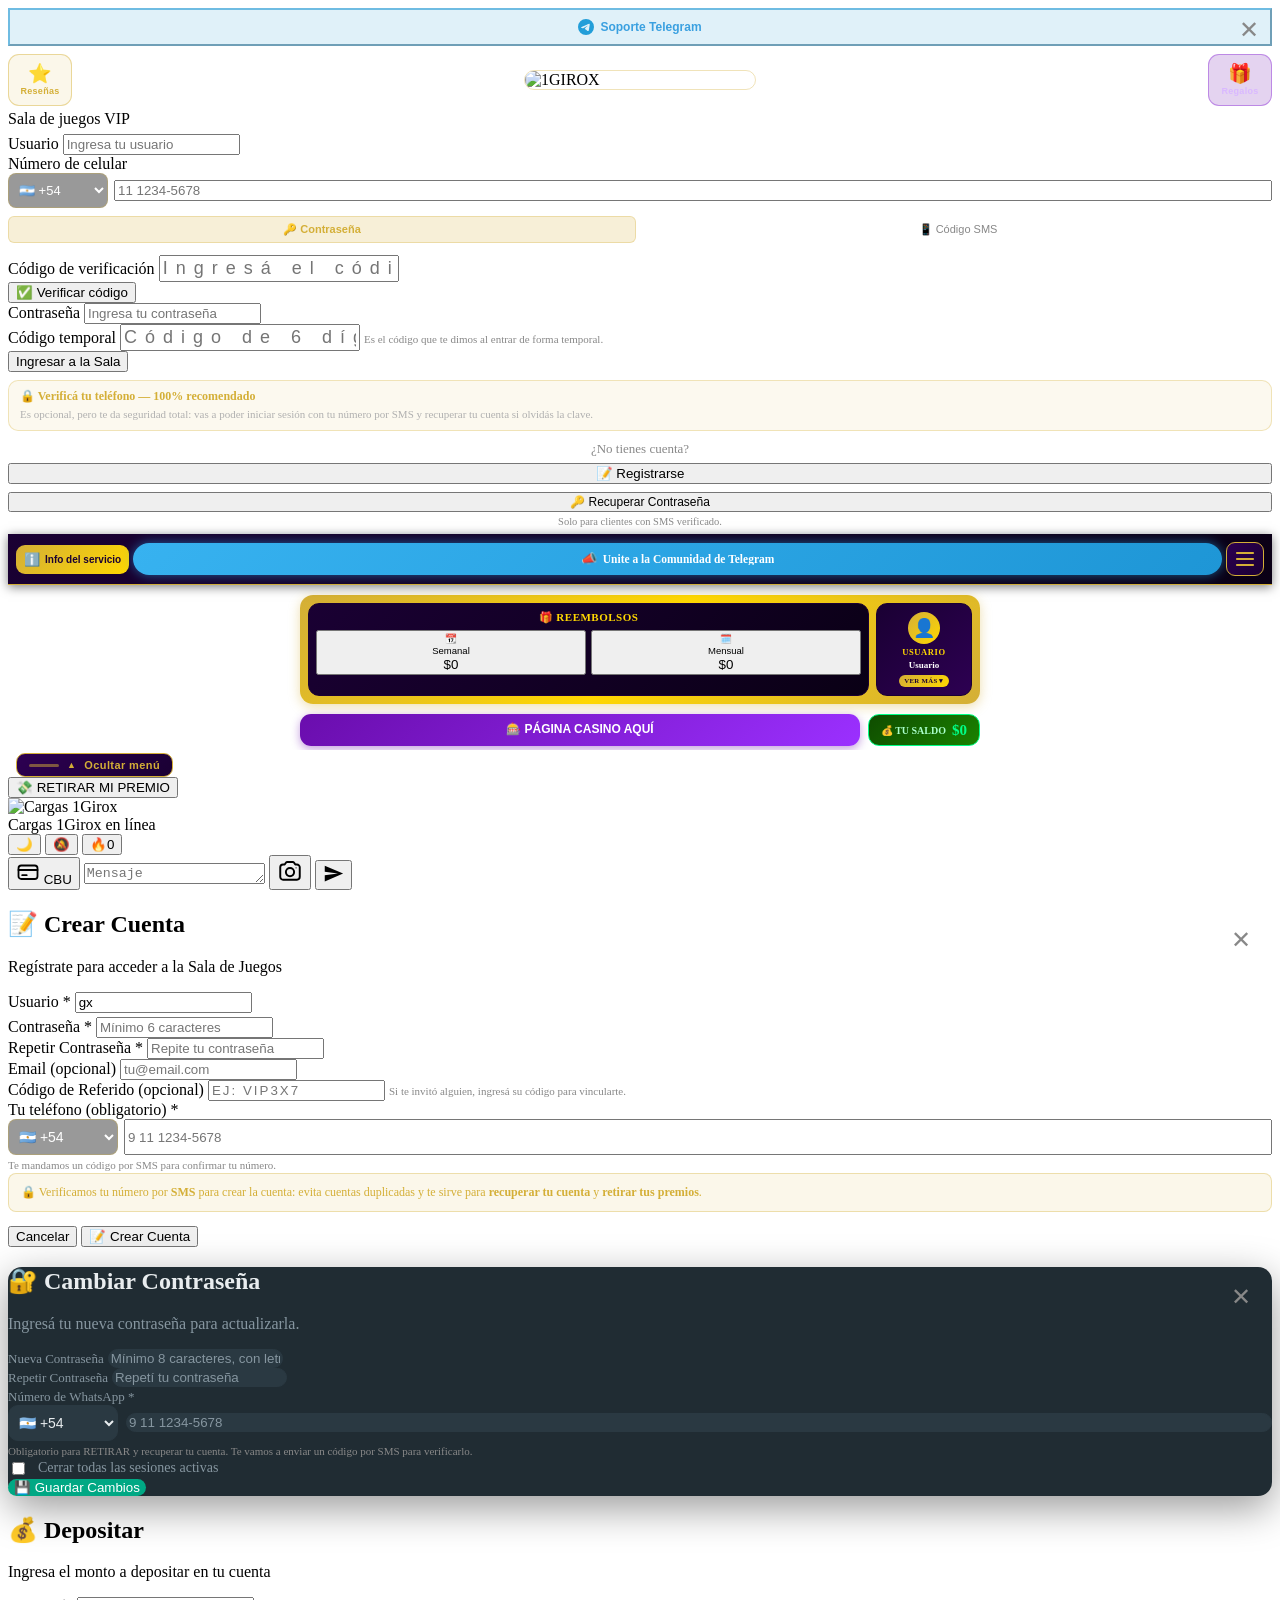
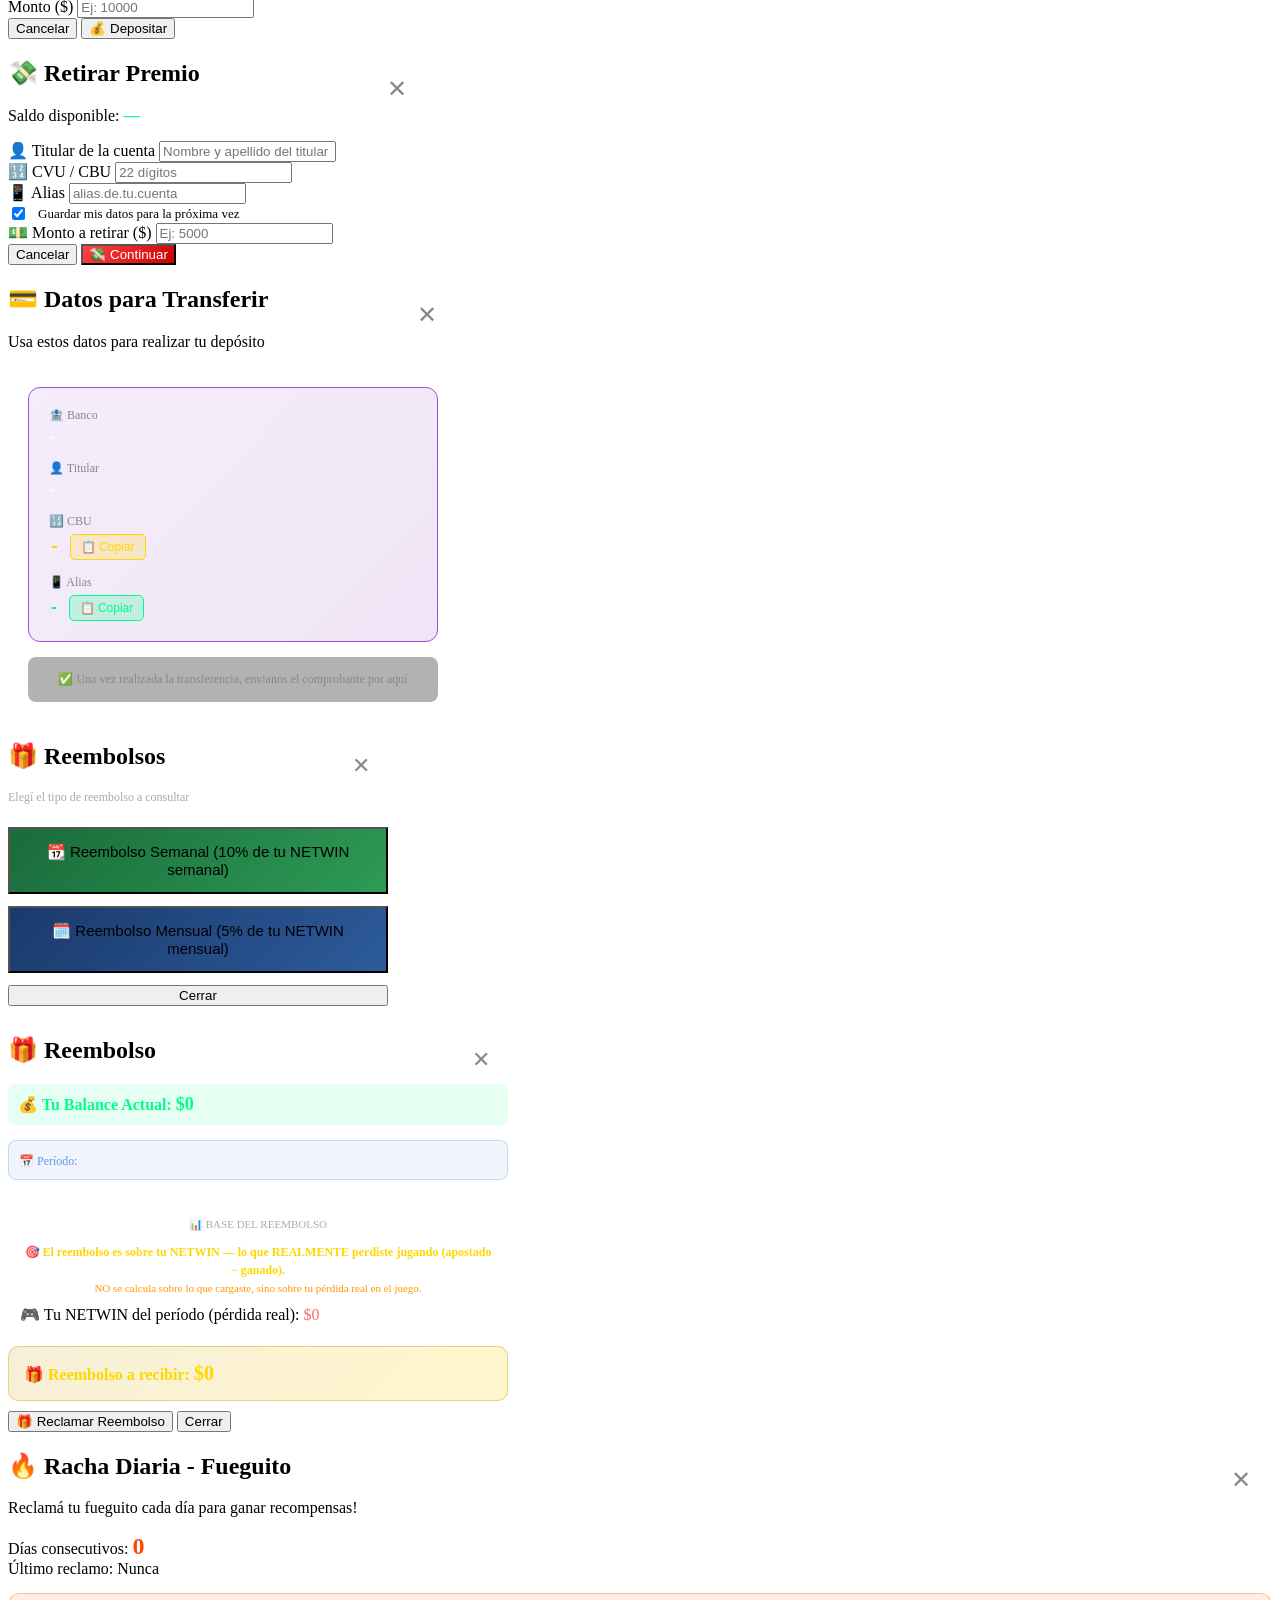
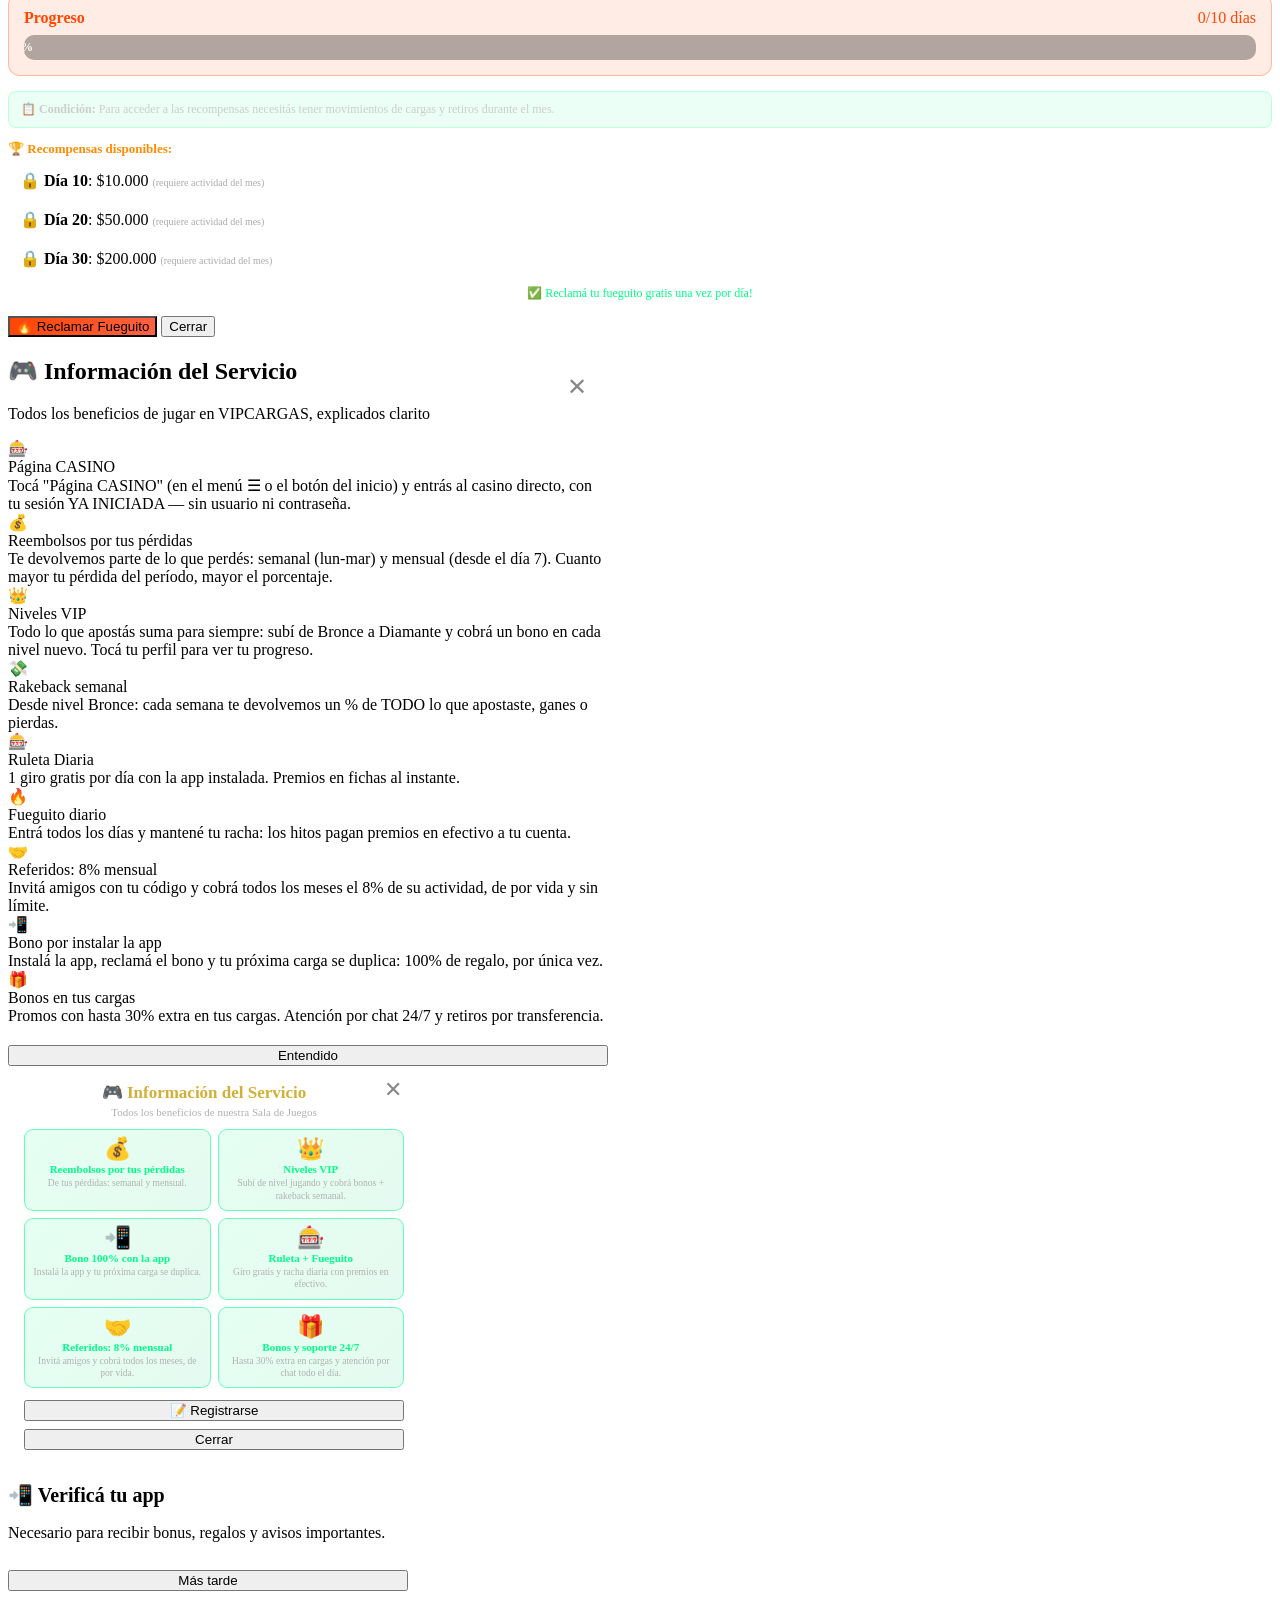
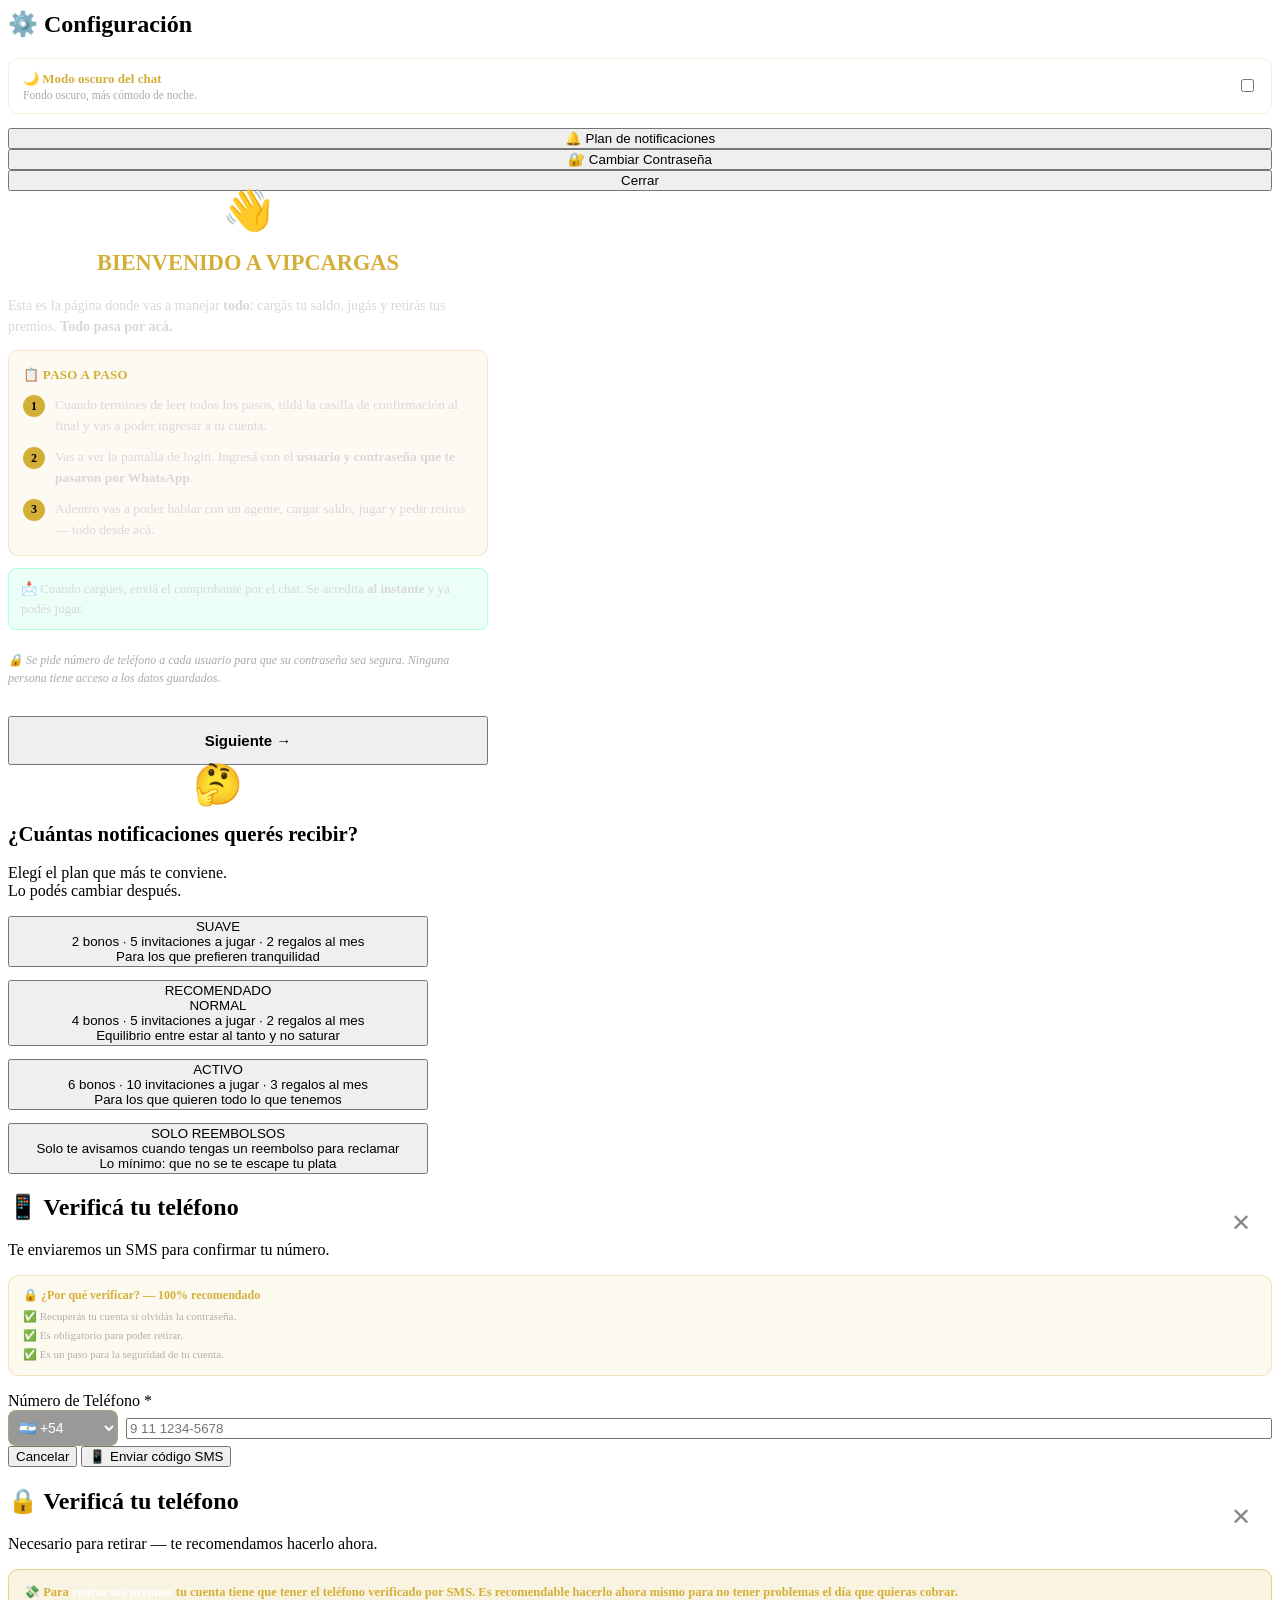
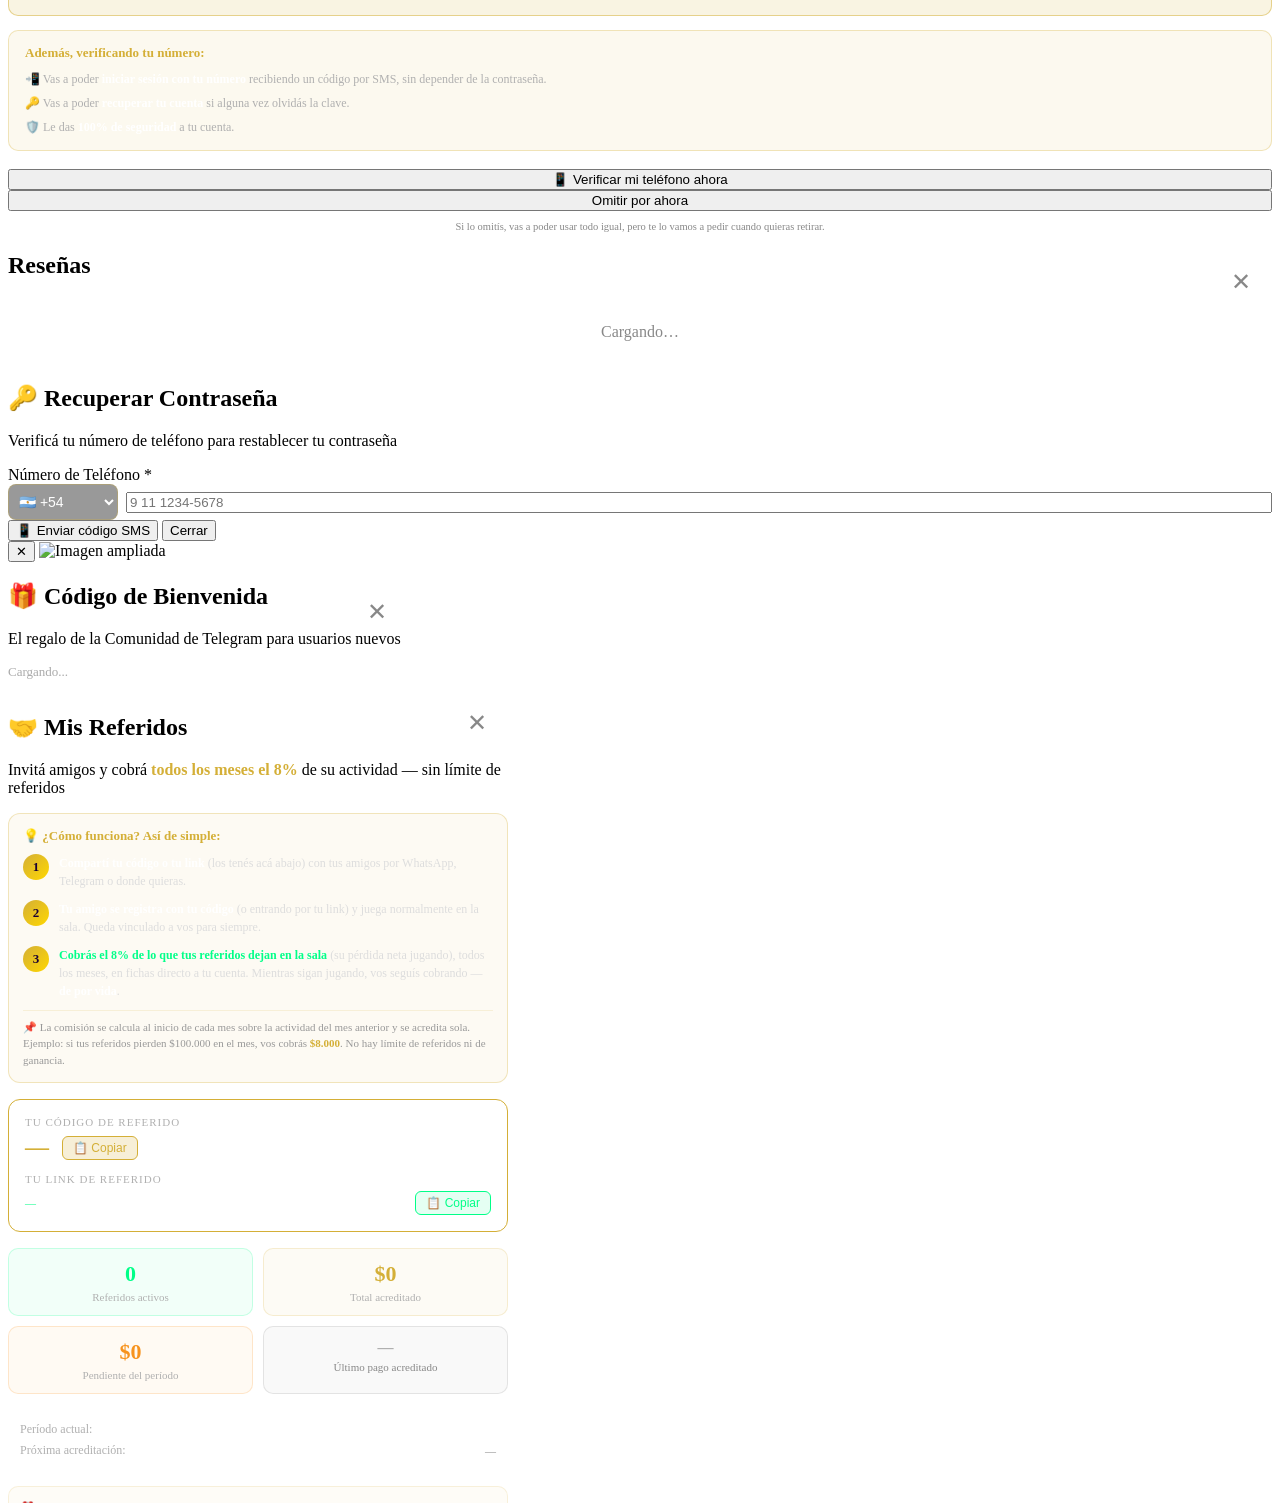
==== public/index.html @ 11b0e26e "feat: alta rápida — prefijo "gx" en todos los altas + clave asd123 precargada para publicistas (#156" ====
<!DOCTYPE html>
<html lang="es">
<head>
    <meta charset="UTF-8">
    <meta name="viewport" content="width=device-width, initial-scale=1.0, maximum-scale=1.0, user-scalable=no, viewport-fit=cover">
    <title>CARGAS 1GIROX | 24/7</title>
    <!-- Ícono de ruleta como favicon SVG (issue #7) -->
    <link rel="icon" href="data:image/svg+xml,<svg xmlns=%22http://www.w3.org/2000/svg%22 viewBox=%220 0 100 100%22><text y=%22.9em%22 font-size=%2290%22>🎰</text></svg>">
    
    <!-- PWA Meta Tags -->
    <meta name="mobile-web-app-capable" content="yes">
    <meta name="apple-mobile-web-app-capable" content="yes">
    <meta name="apple-mobile-web-app-status-bar-style" content="black-translucent">
    <meta name="apple-mobile-web-app-title" content="CARGAS 1GIROX">
    <meta name="application-name" content="CARGAS 1GIROX | 24/7">
    <meta name="msapplication-TileColor" content="#00ff88">
    <meta name="theme-color" content="#00ff88">
    
    <link rel="manifest" href="manifest.json">
    <link rel="icon" type="image/png" sizes="32x32" href="icons/icon-32x32.png">
    <link rel="apple-touch-icon" sizes="180x180" href="icons/icon-180x180.png">
    
    <!-- Firebase SDK: lo carga el loader robusto de abajo (reintentos +
         fallback de CDN). No se ponen <script> estáticos acá para no bloquear
         el render del head — la pantalla de login no necesita Firebase. -->
    <script>
        // ============================================
        // FIREBASE SDK LOADER ROBUSTO (RETRIES + CDN FALLBACK)
        // ============================================
        // Si los <script> de gstatic.com fallan (red móvil flaky, ISP que
        // bloquea, paquete perdido, etc.) este loader:
        //   1) Reintenta con backoff progresivo (1s, 2s, 5s, 10s, 20s, 30s).
        //   2) Si gstatic falla, intenta CDNs alternativos (jsDelivr, unpkg).
        //   3) Si agota todos los intentos NO rechaza la promesa: queda en
        //      estado 'failed-retrying' y reactiva el ciclo cuando vuelve la
        //      conexión (`online`) o la pestaña vuelve al frente
        //      (`visibilitychange`). Así el sistema se auto-recupera siempre.
        //   4) Expone:
        //        - window.__firebaseReady (Promise que SÓLO resuelve, nunca
        //          rechaza)
        //        - window.__firebaseLoadState ('loading'|'ready'|'failed-retrying')
        //        - window.__firebaseRetryNow() para forzar un reintento desde la UI.
        (function () {
            var FIREBASE_VERSION = '9.1.2';
            // Origen local (mismo dominio) primero — sobrevive a CSP, CDN caídos,
            // ISP bloqueando gstatic, etc. Si por alguna razón el archivo local
            // no existe (deploy roto), caemos a CDNs externos como red de
            // seguridad. CSP debe permitir gstatic + jsdelivr + unpkg.
            var CDN_BASES = [
                '/lib/firebase/' + FIREBASE_VERSION,
                'https://www.gstatic.com/firebasejs/' + FIREBASE_VERSION,
                'https://cdn.jsdelivr.net/npm/firebase@' + FIREBASE_VERSION + '/compat',
                'https://unpkg.com/firebase@' + FIREBASE_VERSION + '/compat'
            ];
            var SCRIPTS = ['firebase-app-compat.js', 'firebase-messaging-compat.js'];
            var BACKOFFS_MS = [1000, 2000, 5000, 10000, 20000, 30000];

            window.__firebaseLoadState = 'loading';
            var _readyResolve;
            window.__firebaseReady = new Promise(function (resolve) { _readyResolve = resolve; });

            function isFirebaseLoaded() {
                return typeof window.firebase !== 'undefined' && !!window.firebase.messaging;
            }

            function loadScript(src) {
                return new Promise(function (resolve, reject) {
                    var s = document.createElement('script');
                    s.src = src + (src.indexOf('?') >= 0 ? '&' : '?') + 'r=' + Date.now();
                    s.async = false;
                    s.crossOrigin = 'anonymous';
                    s.onload = function () { resolve(); };
                    s.onerror = function () { reject(new Error('script load failed: ' + src)); };
                    document.head.appendChild(s);
                });
            }

            async function tryLoadFromCDN(cdnBase) {
                for (var i = 0; i < SCRIPTS.length; i++) {
                    await loadScript(cdnBase + '/' + SCRIPTS[i]);
                }
                if (!isFirebaseLoaded()) {
                    throw new Error('scripts cargados pero global firebase indefinido');
                }
            }

            async function attemptLoadAcrossCDNs() {
                var lastErr = null;
                for (var c = 0; c < CDN_BASES.length; c++) {
                    if (isFirebaseLoaded()) return;
                    try {
                        await tryLoadFromCDN(CDN_BASES[c]);
                        return;
                    } catch (err) {
                        lastErr = err;
                        console.warn('[FCM] CDN falló (' + CDN_BASES[c] + '):', err.message);
                    }
                }
                throw lastErr || new Error('todas las CDN fallaron');
            }

            var _retrying = false;
            async function retryLoop() {
                if (_retrying || isFirebaseLoaded()) return;
                _retrying = true;
                try {
                    for (var attempt = 0; attempt < BACKOFFS_MS.length; attempt++) {
                        if (isFirebaseLoaded()) break;
                        try {
                            await attemptLoadAcrossCDNs();
                            if (isFirebaseLoaded()) {
                                console.log('[FCM] ✅ Firebase SDK cargado en reintento', attempt + 1);
                                break;
                            }
                        } catch (err) {
                            window.__firebaseLoadError = err && err.message ? err.message : String(err);
                            console.warn('[FCM] Reintento ' + (attempt + 1) + ' falló:', window.__firebaseLoadError);
                        }
                        await new Promise(function (r) { setTimeout(r, BACKOFFS_MS[attempt]); });
                    }
                } finally {
                    _retrying = false;
                }

                if (isFirebaseLoaded()) {
                    window.__firebaseLoadState = 'ready';
                    _readyResolve();
                } else {
                    window.__firebaseLoadState = 'failed-retrying';
                    console.warn('[FCM] ⚠️ Firebase no cargó tras varios intentos. Esperando reconexión / foreground / retry manual...');
                }
            }

            // API pública: forzar un reintento (botón NOTIS o navegador volvió online).
            window.__firebaseRetryNow = function () {
                if (isFirebaseLoaded()) {
                    if (window.__firebaseLoadState !== 'ready') {
                        window.__firebaseLoadState = 'ready';
                        _readyResolve();
                    }
                    return Promise.resolve();
                }
                return retryLoop();
            };

            // Camino feliz: los <script> estáticos ya cargaron. Si no, retryLoop.
            setTimeout(function () {
                if (isFirebaseLoaded()) {
                    window.__firebaseLoadState = 'ready';
                    _readyResolve();
                    return;
                }
                console.warn('[FCM] Firebase no cargó vía <script> estáticos, iniciando reintentos...');
                retryLoop();
            }, 0);

            // Auto-recovery: re-trigger ante eventos que sugieren que la red puede estar OK ahora.
            window.addEventListener('online', function () {
                if (!isFirebaseLoaded()) {
                    console.log('[FCM] online event — reintentando carga de Firebase');
                    retryLoop();
                }
            });
            document.addEventListener('visibilitychange', function () {
                if (document.visibilityState === 'visible' && !isFirebaseLoaded()) {
                    console.log('[FCM] visibilitychange visible — reintentando carga de Firebase');
                    retryLoop();
                }
            });
        })();
    </script>

    <!-- Variables inyectadas por el server al renderizar esta página:
           __META_PIXEL_ID_PLACEHOLDER__         → ID del pixel de Meta (o vacío)
           __VIP_PUBLIC_BASE_URL_PLACEHOLDER__   → URL pública canónica (vipcargas.com)
           __VIP_CAMPAIGN_CODE_PLACEHOLDER__     → código de campaña cuando se entra por
                                                   una vanity URL tipo /CODIGO (o vacío) -->
    <script>
        window.__VIP_PUBLIC_BASE_URL__ = '__VIP_PUBLIC_BASE_URL_PLACEHOLDER__';
        window.__VIP_CAMPAIGN_CODE__ = '__VIP_CAMPAIGN_CODE_PLACEHOLDER__';
    </script>
    <!-- Meta Pixel (Facebook). Si la variable está vacía el snippet queda
         inactivo (no carga fbevents.js ni emite eventos). -->
    <script>
        window.__META_PIXEL_ID__ = '__META_PIXEL_ID_PLACEHOLDER__';
        (function () {
            var pixelId = window.__META_PIXEL_ID__;
            if (!pixelId || pixelId.indexOf('PLACEHOLDER') !== -1) {
                // Sin pixel configurado: dejamos fbq como no-op para que VIP.pixel
                // pueda llamarlo sin chequeos extra.
                window.fbq = function () {};
                return;
            }
            !function (f, b, e, v, n, t, s) {
                if (f.fbq) return; n = f.fbq = function () {
                    n.callMethod ? n.callMethod.apply(n, arguments) : n.queue.push(arguments);
                };
                if (!f._fbq) f._fbq = n; n.push = n; n.loaded = !0; n.version = '2.0';
                n.queue = []; t = b.createElement(e); t.async = !0;
                t.src = v; s = b.getElementsByTagName(e)[0]; s.parentNode.insertBefore(t, s);
            }(window, document, 'script', 'https://connect.facebook.net/en_US/fbevents.js');
            window.fbq('init', pixelId);
            window.fbq('track', 'PageView');
        })();
    </script>
    <noscript><img height="1" width="1" style="display:none"
        src="https://www.facebook.com/tr?id=__META_PIXEL_ID_PLACEHOLDER__&ev=PageView&noscript=1"/></noscript>

    <link rel="stylesheet" href="/css/base.css">
    <link rel="stylesheet" href="/css/login.css">
    <link rel="stylesheet" href="/css/header.css">
    <link rel="stylesheet" href="/css/chat.css">
    <link rel="stylesheet" href="/css/modals.css">
    <link rel="stylesheet" href="/css/responsive.css">
    <style>
        /* In-app notification banner (foreground PWA) */
        .in-app-notification-banner {
            position: fixed;
            top: 16px;
            left: 50%;
            transform: translate(-50%, -120%);
            width: calc(100% - 32px);
            max-width: 440px;
            background: linear-gradient(135deg, #1a1a2e 0%, #16213e 100%);
            border: 1px solid rgba(255, 215, 0, 0.4);
            border-radius: 12px;
            box-shadow: 0 8px 32px rgba(0, 0, 0, 0.5);
            z-index: 99999;
            opacity: 0;
            transition: transform 0.4s cubic-bezier(0.34, 1.56, 0.64, 1), opacity 0.4s ease;
            cursor: pointer;
            overflow: hidden;
        }
        .in-app-notification-banner.show {
            transform: translate(-50%, 0);
            opacity: 1;
        }
        .notif-banner-content {
            display: flex;
            align-items: center;
            padding: 12px;
            gap: 12px;
        }
        .notif-banner-icon {
            width: 40px;
            height: 40px;
            border-radius: 8px;
            flex-shrink: 0;
        }
        .notif-banner-text {
            flex: 1;
            min-width: 0;
        }
        .notif-banner-title {
            font-weight: 600;
            font-size: 14px;
            color: #ffd700;
            margin-bottom: 2px;
            white-space: nowrap;
            overflow: hidden;
            text-overflow: ellipsis;
        }
        .notif-banner-body {
            font-size: 13px;
            color: #e0e0e0;
            line-height: 1.3;
            display: -webkit-box;
            -webkit-line-clamp: 2;
            -webkit-box-orient: vertical;
            overflow: hidden;
        }
        .notif-banner-close {
            background: rgba(255, 255, 255, 0.1);
            border: none;
            color: #fff;
            width: 28px;
            height: 28px;
            border-radius: 50%;
            font-size: 20px;
            line-height: 1;
            cursor: pointer;
            flex-shrink: 0;
            transition: background 0.2s;
        }
        .notif-banner-close:hover {
            background: rgba(255, 255, 255, 0.2);
        }
    </style>
</head>
<body>
<script>
    // Modo oscuro del chat: se aplica ANTES de que se pinte nada, si no el usuario
    // ve un flash del chat en claro y recién después se pone oscuro. Por eso va
    // acá inline y no en app.js (que carga al final).
    // DEFAULT = OSCURO (owner 2026-08-03): solo queda claro si el usuario eligió
    // claro explícitamente (waDark === '0').
    try { if (localStorage.getItem('waDark') !== '0') document.body.classList.add('wa-dark'); } catch (e) { document.body.classList.add('wa-dark'); }

    // ============================================================
    // AVISOS DE FORMULARIO EN ESPAÑOL (owner 2026-08-04)
    // ============================================================
    // Los globos de "Please fill out this field" / "Please lengthen this text..."
    // los pone el NAVEGADOR en el idioma del sistema (inglés en muchos celulares),
    // ignorando el lang="es" de la página. Acá se interceptan TODOS los campos de
    // TODOS los formularios y se reemplaza el texto por uno en español. El custom
    // validity se limpia al tipear para que el campo se revalide normal.
    document.addEventListener('invalid', function (ev) {
        var el = ev.target;
        if (!el || !el.validity || typeof el.setCustomValidity !== 'function') return;
        var v = el.validity;
        var msg = '';
        if (v.customError) return; // ya tiene un mensaje nuestro
        if (v.valueMissing) {
            msg = 'Completá este campo.';
        } else if (v.tooShort) {
            msg = (el.type === 'password')
                ? 'La contraseña debe tener al menos ' + el.minLength + ' caracteres.'
                : 'Muy corto: mínimo ' + el.minLength + ' caracteres.';
        } else if (v.tooLong) {
            msg = 'Muy largo: máximo ' + el.maxLength + ' caracteres.';
        } else if (v.typeMismatch && el.type === 'email') {
            msg = 'Ingresá un email válido (ej: nombre@correo.com).';
        } else if (v.typeMismatch && el.type === 'url') {
            msg = 'Ingresá una dirección válida (empieza con https://).';
        } else if (v.patternMismatch) {
            msg = 'El formato no es válido.';
        } else if (v.rangeUnderflow) {
            msg = 'El valor mínimo es ' + el.min + '.';
        } else if (v.rangeOverflow) {
            msg = 'El valor máximo es ' + el.max + '.';
        } else if (v.badInput) {
            msg = 'Ingresá solo números.';
        } else {
            msg = 'Revisá este campo.';
        }
        el.setCustomValidity(msg);
    }, true);
    document.addEventListener('input', function (ev) {
        var el = ev.target;
        if (el && typeof el.setCustomValidity === 'function') el.setCustomValidity('');
    }, true);
    document.addEventListener('change', function (ev) {
        var el = ev.target;
        if (el && typeof el.setCustomValidity === 'function') el.setCustomValidity('');
    }, true);
</script>
    <!-- Login Screen -->
    <div id="loginScreen" class="login-screen">
        <div class="login-box">
            <!-- Soporte arriba del logo. 🪦 Acá había también un botón "Soporte
                 WhatsApp" (helpWhatsappBtn): ELIMINADO 2026-08-05 (owner: el
                 soporte por WhatsApp ya no existe, queda solo Telegram). -->
            <div style="display:flex;gap:8px;margin-bottom:8px;">
                <button id="helpTelegramBtn" class="btn btn-secondary" style="flex:1;display:flex;align-items:center;justify-content:center;gap:6px;padding:9px 6px;font-size:12px;font-weight:700;background:rgba(0,136,204,0.12);border-color:rgba(0,136,204,0.5);color:#3aa0e0;">
                    <svg viewBox="0 0 24 24" width="16" height="16" fill="#229ed9" style="flex-shrink:0;"><path d="M11.944 0A12 12 0 0 0 0 12a12 12 0 0 0 12 12 12 12 0 0 0 12-12A12 12 0 0 0 12 0a12 12 0 0 0-.056 0zm4.962 7.224c.1-.002.321.023.465.14a.506.506 0 0 1 .171.325c.016.093.036.306.02.472-.18 1.898-.962 6.502-1.36 8.627-.168.9-.499 1.201-.82 1.23-.696.065-1.225-.46-1.9-.902-1.056-.693-1.653-1.124-2.678-1.8-1.185-.78-.417-1.21.258-1.91.177-.184 3.247-2.977 3.307-3.23.007-.032.014-.15-.056-.212s-.174-.041-.249-.024c-.106.024-1.793 1.14-5.061 3.345-.48.33-.913.49-1.302.48-.428-.008-1.252-.241-1.865-.44-.752-.245-1.349-.374-1.297-.789.027-.216.325-.437.893-.663 3.498-1.524 5.83-2.529 6.998-3.014 3.332-1.386 4.025-1.627 4.476-1.635z"/></svg>
                    Soporte Telegram
                </button>
            </div>
            <!-- Logo VIPCARGAS flanqueado por Reseñas (izq) y Regalos (der). -->
            <div style="display:flex;align-items:center;gap:8px;margin-bottom:4px;">
                <button id="loginReviewsBtn" type="button" style="flex:0 0 64px;display:flex;flex-direction:column;align-items:center;gap:3px;padding:9px 4px;background:rgba(212,175,55,0.10);border:1px solid rgba(212,175,55,0.45);border-radius:11px;color:#d4af37;cursor:pointer;-webkit-tap-highlight-color:rgba(212,175,55,.3);touch-action:manipulation;">
                    <span style="font-size:19px;line-height:1;">⭐</span>
                    <span style="font-size:9px;font-weight:800;letter-spacing:.3px;">Reseñas</span>
                </button>
                <div style="flex:1;min-width:0;">
                    <!-- 🪦 Acá estaba el logo tipográfico "♛ V I P / VIPCARGAS" con el
                         divisor dorado: REEMPLAZADO 2026-08-05 por el banner de 1girox. -->
                    <img src="/images/banner-inicio-1girox.jpg" alt="1GIROX"
                         style="width:100%;max-width:230px;display:block;margin:0 auto;border-radius:12px;border:1px solid rgba(212,175,55,0.35);">
                </div>
                <button id="loginGiftsBtn" type="button" style="flex:0 0 64px;display:flex;flex-direction:column;align-items:center;gap:3px;padding:9px 4px;background:rgba(106,13,173,0.18);border:1px solid rgba(157,78,221,0.55);border-radius:11px;color:#d9b8ff;cursor:pointer;-webkit-tap-highlight-color:rgba(157,78,221,.3);touch-action:manipulation;">
                    <span style="font-size:19px;line-height:1;">🎁</span>
                    <span style="font-size:9px;font-weight:800;letter-spacing:.3px;">Regalos</span>
                </button>
            </div>
            <p style="margin-top:0;margin-bottom:6px;">Sala de juegos VIP</p>
            <!-- Ticker en vivo de lo que reclama la gente (se llena desde app.js). -->
            <div id="loginClaimsTicker" style="display:none;align-items:center;gap:8px;background:linear-gradient(135deg,rgba(157,78,221,0.16),rgba(212,175,55,0.10));border:1px solid rgba(157,78,221,0.4);border-radius:10px;padding:6px 10px;margin-bottom:8px;overflow:hidden;">
                <span style="display:inline-flex;align-items:center;gap:4px;flex-shrink:0;font-size:8.5px;font-weight:900;color:#25d366;letter-spacing:.5px;">
                    <span style="width:6px;height:6px;border-radius:50%;background:#25d366;box-shadow:0 0 6px #25d366;animation:winners-pulse 1.4s ease-in-out infinite;"></span>EN VIVO
                </span>
                <span id="loginClaimsText" style="flex:1;min-width:0;font-size:11px;color:#eee;white-space:nowrap;overflow:hidden;text-overflow:ellipsis;transition:opacity .25s ease;">—</span>
            </div>
            
            <form id="loginForm" autocomplete="on">
                <div style="display:none;gap:0;margin-bottom:12px;border-radius:8px;overflow:hidden;border:1px solid rgba(212,175,55,0.3);">
                    <!-- Modos de login por celular/SMS ocultos: el acceso es solo
                         usuario + contraseña. La verificación por SMS se ofrece
                         como paso opcional la primera vez que entra el usuario. -->
                    <button type="button" id="loginByUsernameBtn" onclick="switchLoginMode('username')" style="flex:1;padding:8px 4px;font-size:12px;background:rgba(212,175,55,0.2);color:#d4af37;border:none;cursor:pointer;font-weight:600;-webkit-tap-highlight-color:rgba(212,175,55,0.3);touch-action:manipulation;-webkit-appearance:none;appearance:none;">👤 Usuario</button>
                    <button type="button" id="loginByPhoneBtn" onclick="switchLoginMode('phone')" style="flex:1;padding:8px 4px;font-size:12px;background:transparent;color:#888;border:none;cursor:pointer;-webkit-tap-highlight-color:rgba(212,175,55,0.3);touch-action:manipulation;-webkit-appearance:none;appearance:none;">📱 Celular</button>
                </div>
                <div class="input-group" id="loginUsernameGroup">
                    <label>Usuario</label>
                    <input type="text" id="username" name="username" placeholder="Ingresa tu usuario" required autocomplete="username">
                </div>
                <div id="usernameLoginModeToggle" style="display:none;gap:8px;margin:8px 0;">
                    <button type="button" id="usernameLoginByPassword" onclick="switchUsernameLoginMode('password')" style="flex:1;padding:6px;font-size:11px;background:rgba(212,175,55,0.2);color:#d4af37;border:1px solid rgba(212,175,55,0.3);border-radius:6px;cursor:pointer;font-weight:600;-webkit-tap-highlight-color:rgba(212,175,55,0.3);touch-action:manipulation;-webkit-appearance:none;appearance:none;">🔑 Contraseña</button>
                    <button type="button" id="usernameLoginByTemporal" onclick="switchUsernameLoginMode('temporal')" style="flex:1;padding:6px;font-size:11px;background:transparent;color:#888;border:1px solid rgba(255,255,255,0.1);border-radius:6px;cursor:pointer;-webkit-tap-highlight-color:rgba(212,175,55,0.3);touch-action:manipulation;-webkit-appearance:none;appearance:none;">⏳ Código temporal</button>
                </div>
                <div class="input-group hidden" id="loginPhoneGroup">
                    <label>Número de celular</label>
                    <div style="display:flex;gap:6px;align-items:center;">
                        <select id="loginPhonePrefix" style="flex-shrink:0;width:100px;padding:8px 6px;border-radius:8px;border:1px solid rgba(212,175,55,0.3);background:rgba(0,0,0,0.4);color:#fff;font-size:13px;">
                            <option value="+54">🇦🇷 +54</option>
                            <option value="+591">🇧🇴 +591</option>
                            <option value="+55">🇧🇷 +55</option>
                            <option value="+56">🇨🇱 +56</option>
                            <option value="+57">🇨🇴 +57</option>
                            <option value="+506">🇨🇷 +506</option>
                            <option value="+53">🇨🇺 +53</option>
                            <option value="+593">🇪🇨 +593</option>
                            <option value="+503">🇸🇻 +503</option>
                            <option value="+502">🇬🇹 +502</option>
                            <option value="+504">🇭🇳 +504</option>
                            <option value="+52">🇲🇽 +52</option>
                            <option value="+505">🇳🇮 +505</option>
                            <option value="+507">🇵🇦 +507</option>
                            <option value="+595">🇵🇾 +595</option>
                            <option value="+51">🇵🇪 +51</option>
                            <option value="+1">🇩🇴 +1</option>
                            <option value="+598">🇺🇾 +598</option>
                            <option value="+58">🇻🇪 +58</option>
                        </select>
                        <input type="tel" id="loginPhone" name="loginPhone" placeholder="11 1234-5678" autocomplete="tel" style="flex:1;">
                    </div>
                </div>
                <div id="phoneLoginModeToggle" class="hidden" style="display:flex;gap:8px;margin:8px 0;">
                    <button type="button" id="phoneLoginByPassword" onclick="switchPhoneLoginMode('password')" style="flex:1;padding:6px;font-size:11px;background:rgba(212,175,55,0.2);color:#d4af37;border:1px solid rgba(212,175,55,0.3);border-radius:6px;cursor:pointer;font-weight:600;">🔑 Contraseña</button>
                    <button type="button" id="phoneLoginByOtp" onclick="switchPhoneLoginMode('otp')" style="flex:1;padding:6px;font-size:11px;background:transparent;color:#888;border:1px solid rgba(255,255,255,0.1);border-radius:6px;cursor:pointer;">📱 Código SMS</button>
                </div>
                <div id="phoneOtpStep" class="hidden" style="margin-top:8px;">
                    <p id="phoneOtpMsg" style="color:#00ff88;font-size:12px;margin-bottom:8px;"></p>
                    <div class="input-group">
                        <label>Código de verificación</label>
                        <input type="text" id="phoneOtpCode" placeholder="Ingresá el código de 6 dígitos" maxlength="6" inputmode="numeric" style="text-align:center;font-size:18px;letter-spacing:8px;">
                    </div>
                    <button type="button" onclick="handlePhoneOtpVerify()" class="btn btn-primary" id="phoneOtpVerifyBtn">✅ Verificar código</button>
                </div>
                <div class="input-group">
                    <label>Contraseña</label>
                    <input type="password" id="password" name="password" placeholder="Ingresa tu contraseña" required autocomplete="current-password">
                </div>
                <div class="input-group hidden" id="temporalCodeGroup">
                    <label>Código temporal</label>
                    <input type="text" id="temporalCode" inputmode="numeric" pattern="[0-9]{6}" maxlength="6" placeholder="Código de 6 dígitos" autocomplete="off" style="text-align:center;font-size:18px;letter-spacing:8px;">
                    <span style="font-size:11px;color:#888;">Es el código que te dimos al entrar de forma temporal.</span>
                </div>
                <button type="submit" class="btn btn-primary">Ingresar a la Sala</button>
            </form>

            <div style="background: rgba(212,175,55,0.08); border: 1px solid rgba(212,175,55,0.3); border-radius: 10px; padding: 8px 11px; margin: 8px 0; text-align: left;">
                <p style="color: #d4af37; font-size: 12px; font-weight: 700; margin: 0 0 3px;">🔒 Verificá tu teléfono — 100% recomendado</p>
                <p style="color: #b0b0b0; font-size: 11px; margin: 0; line-height: 1.4;">Es opcional, pero te da seguridad total: vas a poder iniciar sesión con tu número por SMS y recuperar tu cuenta si olvidás la clave.</p>
            </div>

            <div style="margin: 8px 0; text-align: center;">
                <span style="color: #888; font-size: 13px;">¿No tienes cuenta?</span>
                <button id="registerBtn" class="btn btn-secondary" style="margin-top: 6px; width: 100%;">📝 Registrarse</button>
            </div>

            <div style="margin: 7px 0;">
                <button id="findUserBtn" class="btn btn-secondary" style="width:100%; font-size: 12px;" onclick="showModal('resetPassModal')">🔑 Recuperar Contraseña</button>
                <p style="color:#888; font-size:10.5px; margin:4px 0 0; text-align:center;">Solo para clientes con SMS verificado.</p>
            </div>

            <div id="errorMessage" class="error-message"></div>
        </div>
    </div>

    <!-- Chat Screen -->
    <div id="chatScreen" class="chat-screen hidden">
        <!-- Barra superior: info + menú hamburguesa (todas las acciones viven
             en el menú desplegable — pedido del owner 2026-08-03).
             ⚠️ Los IDs de los botones NO cambian: el cableado JS (app.js /
             ui.js / inline de notificaciones) los busca por id. -->
        <header class="header header-toolbar">
            <button class="tb-info" id="infoBtn" title="Información de nuestro servicio">
                <span class="tb-info-icon">ℹ️</span>
                <span class="tb-info-text">Info del servicio</span>
            </button>
            <!-- Canal de Telegram: pill celeste estilo Telegram (captura del owner,
                 2026-08-03). La URL se configura desde el panel admin (Config →
                 Canal de Telegram). El href estático es /go/comunidad: el SERVER
                 redirige al link vigente de la config en el momento del click
                 (owner 2026-08-06: chau canal-proximamente para siempre — un click
                 temprano por Tor caía en ese 404). chat.js lo pisa con el link
                 directo cuando la config carga (ahorra el redirect). -->
            <a class="tb-telegram" id="canalTelegramHeaderBtn" href="/go/comunidad" target="_blank" rel="noopener noreferrer" title="Unite a la Comunidad de Telegram">
                <span class="tb-telegram-icon">📣</span>
                <span class="tb-telegram-text">Unite a la Comunidad de Telegram</span>
            </a>
            <button class="tb-hamburger" id="menuToggleBtn" title="Menú" aria-label="Abrir menú" aria-expanded="false">
                <svg viewBox="0 0 24 24" width="24" height="24" fill="none" stroke="currentColor" stroke-width="2.2" stroke-linecap="round" aria-hidden="true">
                    <path d="M4 6h16M4 12h16M4 18h16"/>
                </svg>
            </button>
        <!-- Menú desplegable del hamburguesa. VA DENTRO del <header> a propósito:
             el .main-menu es position:absolute y se ancla al header (position:relative). -->
        <div id="mainMenu" class="main-menu hidden" role="menu" aria-label="Menú principal">
            <!-- Mi Perfil: mismo modal que el recuadro USUARIO del dashboard
                 (nivel VIP + rakeback + reembolsos). -->
            <button class="menu-item profile-btn" title="Mi Perfil — nivel VIP y reembolsos" role="menuitem"
                onclick="if(window.VIP&&VIP.refunds)VIP.refunds.showProfileModal()">
                <span class="menu-item-icon">👤</span><span class="menu-item-label">Mi Perfil <span style="font-weight:600;color:#d4af37;font-size:11px;">(nivel y reembolsos)</span></span>
            </button>
            <!-- Página CASINO: mismo SSO que el botón del dashboard (entra logueado). -->
            <button class="menu-item" title="Entrar al casino con tu sesión iniciada" role="menuitem"
                onclick="if(window.VIP&&VIP.ui&&VIP.ui.enterCasino)VIP.ui.enterCasino()">
                <span class="menu-item-icon">🎰</span><span class="menu-item-label">Página CASINO <span style="font-weight:600;color:#00ff88;font-size:11px;">(entrás logueado)</span></span>
            </button>
            <button class="menu-item referral-btn" id="referralBtn" title="Mis Referidos" role="menuitem">
                <span class="menu-item-icon">🤝</span><span class="menu-item-label">Mis Referidos</span>
            </button>
            <!-- Info del servicio: dispara el MISMO handler del botón del header
                 (.click() para no duplicar la lógica de diagnósticos + reseñas). -->
            <button class="menu-item" title="Información de nuestro servicio" role="menuitem"
                onclick="var b=document.getElementById('infoBtn'); if(b) b.click();">
                <span class="menu-item-icon">ℹ️</span><span class="menu-item-label">Información de nuestro servicio</span>
            </button>
            <!-- Soporte por TELEGRAM (logo de Telegram a pedido del owner). La URL
                 sale de la config de Comunidad (supportUrl) — chat.js la setea al
                 loguear; si no está configurada queda este href por defecto, así el
                 botón SIEMPRE aparece y siempre lleva a algún lado. -->
            <!-- Href estático = /go/soporte: el server redirige al supportUrl
                 vigente (owner 2026-08-06, mismo criterio que /go/comunidad — el
                 404 de soporte-proximamente no existe más). chat.js lo pisa con el
                 link directo apenas carga la config. -->
            <a class="menu-item support-btn" id="menuSupportBtn" href="/go/soporte" target="_blank" rel="noopener" title="Soporte por Telegram" role="menuitem">
                <span class="menu-item-icon menu-item-svg">
                    <svg viewBox="0 0 24 24" width="20" height="20" aria-hidden="true">
                        <circle cx="12" cy="12" r="12" fill="#29a9eb"/>
                        <path fill="#fff" d="M5.5 11.8l11.4-4.5c.54-.21 1.01.11.84.93l-1.94 9.15c-.15.65-.54.81-1.09.5l-3.02-2.22-1.45 1.4c-.16.16-.3.3-.59.3l.21-3.07 5.6-5.06c.24-.22-.05-.34-.37-.13l-6.92 4.36-2.98-.93c-.65-.2-.66-.65.31-1.03z"/>
                    </svg>
                </span><span class="menu-item-label">Soporte 24/7 <span style="font-weight:600;color:#53bdeb;font-size:11px;">(Telegram)</span></span>
            </a>
            <!-- 🪦 Acá estaba el botón de notificaciones del menú (a veces ni se veía
                 por el estado de FCM): MOVIDO a la cabecera del chat como campanita
                 al lado del sol (owner 2026-08-05). Mismo id, mismo cableado. -->
            <button class="menu-item app-install-btn" id="appInstallBtn" title="Instalar App" role="menuitem">
                <span class="menu-item-icon">📱</span><span class="menu-item-label">Instalar App</span>
            </button>
            <a id="canalInformativoBtn" href="/go/comunidad" target="_blank" rel="noopener noreferrer" class="menu-item telegram-menu-item" title="Unite a la Comunidad de Telegram" role="menuitem">
                <span class="menu-item-icon">📣</span><span class="menu-item-label" style="color:#53bdeb;">Unite a la Comunidad de Telegram</span>
            </a>
            <!-- Código de bienvenida de la Comunidad: canje del bono sorpresa. -->
            <button class="menu-item" title="Código de Bienvenida de la Comunidad de Telegram" role="menuitem"
                onclick="if(window.openWelcomeCodeModal)openWelcomeCodeModal()">
                <span class="menu-item-icon">🎁</span><span class="menu-item-label">Código de Bienvenida</span>
            </button>
            <button class="menu-item settings-btn" id="settingsBtn" title="Configuración" role="menuitem">
                <span class="menu-item-icon">⚙️</span><span class="menu-item-label">Configuración</span>
            </button>
            <!-- 🪦 Acá había un botón "Cerrar sesión" (logoutBtn): ELIMINADO a pedido
                 del owner (2026-08-03) — no tiene que haber logout en la app. El
                 listener de app.js queda con su guard `if (logoutBtn)` sin efecto. -->
        </div>
        </header>
        <script>
        // Abrir/cerrar el menú hamburguesa. Se cierra al tocar afuera o al elegir
        // una opción (con un delay chico para que el click de la opción dispare
        // primero su propio handler).
        (function () {
            var btn = document.getElementById('menuToggleBtn');
            var menu = document.getElementById('mainMenu');
            if (!btn || !menu) return;
            function setOpen(open) {
                menu.classList.toggle('hidden', !open);
                btn.setAttribute('aria-expanded', open ? 'true' : 'false');
                btn.classList.toggle('open', open);
            }
            btn.addEventListener('click', function (e) {
                e.stopPropagation();
                var opening = menu.classList.contains('hidden');
                setOpen(opening);
                // Al ABRIR el menú, refrescar la config de Comunidad (canal /
                // soporte / logo): si la carga del arranque falló (Tor) o el
                // admin la guardó DESPUÉS de que el cliente abriera la app, los
                // links quedaban clavados en el fallback hasta recargar la
                // página (fix 2026-08-05). Throttled adentro — no spamea.
                if (opening && window.VIP && VIP.ui && VIP.ui.loadCanalInformativoUrl) {
                    try { VIP.ui.loadCanalInformativoUrl(); } catch (err) {}
                }
            });
            document.addEventListener('click', function (e) {
                if (menu.classList.contains('hidden')) return;
                if (!menu.contains(e.target) && e.target !== btn) setOpen(false);
            });
            menu.addEventListener('click', function (e) {
                if (e.target.closest('button, a')) setTimeout(function () { setOpen(false); }, 180);
            });
        })();
        </script>

        <!-- Banner deslizante "Atención 24hs" eliminado para agrandar el chat -->

        <!-- Banner de Notificaciones (auto-actualiza según estado de permiso) -->
        <div id="notifBanner" style="display:none; background: linear-gradient(135deg, #6a0dad 0%, #9d4edd 100%); color: #fff; padding: 12px 16px; border-radius: 12px; margin: 8px 12px; box-shadow: 0 4px 15px rgba(157,78,221,0.5); border: 1px solid rgba(255,255,255,0.2);">
            <div style="display: flex; align-items: center; gap: 12px; flex-wrap: wrap;">
                <span id="notifBannerIcon" style="font-size: 22px;">🔔</span>
                <div style="flex: 1; min-width: 0;">
                    <strong id="notifBannerText" style="font-size: 13px; display: block;">¡Activá las notificaciones para recibir regalos, bonus y atención 24/7!</strong>
                </div>
                <div style="display: flex; gap: 8px; flex-shrink: 0;">
                    <button id="notifBannerActivate" style="background: #fff; color: #6a0dad; border: none; border-radius: 8px; padding: 8px 14px; font-weight: 700; font-size: 12px; cursor: pointer;">🔔 Activar</button>
                    <button id="notifBannerClose" style="background: rgba(255,255,255,0.2); color: #fff; border: none; border-radius: 8px; padding: 8px 12px; font-weight: 600; font-size: 12px; cursor: pointer;">✕</button>
                </div>
            </div>
        </div>

        <!-- Cartel de atención: cuenta sin teléfono verificado. Visible para
             todo usuario con phoneVerified !== true. VIP.auth.refreshVerifyPhoneBanner()
             lo muestra/oculta. Empuja a verificar el teléfono porque el retiro lo exige. -->
        <div id="verifyPhoneBanner" style="display:none; background: linear-gradient(135deg, #d4af37 0%, #b8860b 100%); color: #1a0033; padding: 12px 16px; border-radius: 12px; margin: 8px 12px; box-shadow: 0 4px 15px rgba(212,175,55,0.45); border: 1px solid rgba(255,255,255,0.25);">
            <div style="display: flex; align-items: center; gap: 12px; flex-wrap: wrap;">
                <span style="font-size: 22px;">⚠️</span>
                <div style="flex: 1; min-width: 0;">
                    <strong style="font-size: 13px; display: block;">¡Atención! Verificá tu teléfono</strong>
                    <span style="font-size: 11.5px; display: block; opacity: 0.85;">Para retirar tus premios tu cuenta tiene que estar verificada por SMS. Hacelo ahora para no tener problemas al cobrar.</span>
                </div>
                <div style="display: flex; gap: 8px; flex-shrink: 0;">
                    <button id="verifyPhoneBannerBtn" style="background: #1a0033; color: #d4af37; border: none; border-radius: 8px; padding: 8px 14px; font-weight: 700; font-size: 12px; cursor: pointer;">Verificar ahora</button>
                </div>
            </div>
        </div>

        <!-- Modal de instrucciones cuando notifs están bloqueadas en PWA -->
        <div id="notifBlockedModal" style="display:none; position:fixed; inset:0; background:rgba(0,0,0,0.85); z-index:10000; align-items:center; justify-content:center; padding:20px;">
            <div style="background: linear-gradient(135deg, #1a0033 0%, #0a0015 100%); border:2px solid #d4af37; border-radius:20px; padding:24px; max-width:420px; color:#fff; box-shadow:0 20px 60px rgba(0,0,0,.5);">
                <h3 style="color:#d4af37; margin:0 0 12px; font-size:1.3rem;">🔕 Notificaciones bloqueadas</h3>
                <p style="margin:0 0 14px; color:#eee; line-height:1.5; font-size:.95rem;">
                    No vas a recibir avisos de <strong>recargas, retiros, bonus ni respuestas del soporte</strong>. Para activarlas hay 2 opciones:
                </p>
                <div style="background:rgba(212,175,55,.08); border:1px solid rgba(212,175,55,.3); border-radius:10px; padding:12px; margin-bottom:12px;">
                    <strong style="color:#d4af37; display:block; margin-bottom:6px; font-size:.9rem;">Opción 1 (más rápida)</strong>
                    <ol style="margin:0; padding-left:20px; line-height:1.6; font-size:.88rem; color:#ddd;">
                        <li>Mantené presionado el ícono de la app en tu pantalla</li>
                        <li>Tocá <strong>"Información de la app"</strong></li>
                        <li>Entrá en <strong>Notificaciones</strong></li>
                        <li>Activá <strong>"Mostrar notificaciones"</strong></li>
                    </ol>
                </div>
                <div style="background:rgba(157,78,221,.08); border:1px solid rgba(157,78,221,.3); border-radius:10px; padding:12px; margin-bottom:14px;">
                    <strong style="color:#9d4edd; display:block; margin-bottom:6px; font-size:.9rem;">Opción 2 (siempre funciona)</strong>
                    <ol style="margin:0; padding-left:20px; line-height:1.6; font-size:.88rem; color:#ddd;">
                        <li>Desinstalá esta app de tu celular</li>
                        <li>Volvé a instalarla desde el sitio</li>
                        <li>Cuando aparezca el cartel de notificaciones, tocá <strong>"Permitir"</strong></li>
                    </ol>
                </div>
                <button id="notifBlockedModalClose" style="width:100%; background:#d4af37; color:#000; border:none; border-radius:10px; padding:12px; font-weight:700; font-size:.95rem; cursor:pointer;">Entendido</button>
            </div>
        </div>

        <!-- Chat Section -->
        <section class="chat-section">
            <!-- ===== DASHBOARD PRINCIPAL ===== -->
            <style>
                .header.header-toolbar {
                    position:static; flex:0 0 auto; min-height:0;
                    background:linear-gradient(135deg,#1a0033 0%,#0a0015 100%);
                    animation:none; box-shadow:0 2px 10px rgba(0,0,0,0.5);
                    border-bottom:1px solid #d4af37;
                    display:flex; align-items:center; gap:4px;
                    padding:8px; padding-top:max(8px, env(safe-area-inset-top, 8px));
                }
                /* Layout en columna: el chat ocupa todo el alto disponible. */
                .chat-section { margin:0 !important; }
                /* Info del servicio: COMPACTO (antes ocupaba todo el ancho; se achicó
                   para hacerle lugar al botón del canal de Telegram). */
                .header-toolbar .tb-info {
                    flex:0 0 auto; display:flex; align-items:center; justify-content:center;
                    gap:5px; background:linear-gradient(135deg,#d4af37,#ffd700); border:none;
                    border-radius:9px; padding:7px 8px; cursor:pointer; color:#1a0033;
                    font-weight:900; font-size:10px; max-width:34vw;
                }
                .header-toolbar .tb-info-icon { font-size:13px; flex-shrink:0; }
                .header-toolbar .tb-info-text {
                    line-height:1.12; text-align:center;
                    overflow:hidden; text-overflow:ellipsis; white-space:nowrap;
                }
                /* Botón del canal de Telegram: pill celeste con glow, como la captura. */
                .tb-telegram {
                    flex:1; min-width:0; display:flex; align-items:center; justify-content:center;
                    gap:6px; background:linear-gradient(135deg,#37b2f0,#1e96d6);
                    border:none; border-radius:20px; padding:8px 10px;
                    color:#fff; font-weight:800; font-size:11.5px; text-decoration:none;
                    box-shadow:0 0 12px rgba(42,171,238,0.55);
                    -webkit-tap-highlight-color:rgba(42,171,238,.3);
                }
                .tb-telegram:active { transform:scale(.98); }
                .tb-telegram-icon { font-size:13px; flex-shrink:0; }
                .tb-telegram-text { overflow:hidden; text-overflow:ellipsis; white-space:nowrap; }
                /* Sin canal configurado, el ☰ queda pegado a la derecha igual. */
                .tb-hamburger { margin-left:auto; }
                /* ===== Menú hamburguesa (arriba a la derecha) ===== */
                .tb-hamburger {
                    flex:0 0 auto; background:linear-gradient(135deg,#2d0052,#1a0033);
                    border:1px solid #d4af37; border-radius:9px; color:#d4af37;
                    width:38px; height:34px; padding:0; cursor:pointer;
                    display:inline-flex; align-items:center; justify-content:center;
                }
                .tb-hamburger:active { transform:scale(.94); }
                .tb-hamburger.open { background:linear-gradient(135deg,#d4af37,#ffd700); color:#1a0033; }
                .main-menu {
                    position:absolute; top:calc(100% - 2px); right:8px; z-index:10500;
                    min-width:230px; padding:6px;
                    background:linear-gradient(160deg,#2d0052,#1a0033);
                    border:1px solid #d4af37; border-radius:13px;
                    box-shadow:0 12px 32px rgba(0,0,0,.55);
                    display:flex; flex-direction:column; gap:2px;
                }
                /* El menú se ancla al header (position:relative en el padre). */
                .header.header-toolbar { position:relative; }
                .main-menu.hidden { display:none; }
                /* ⚠️ BLINDAJE con !important: varios items del menú conservan sus
                   clases históricas (.app-install-btn, .notification-btn,
                   .settings-btn, .logout-btn) que tienen CSS propio en header.css
                   y responsive.css (fondos verdes con glow, font-size 7-9px
                   !important en mobile…). Sin esto, "Instalar App" se veía
                   diminuto y con otro fondo dentro del menú. */
                .main-menu .menu-item,
                .main-menu .menu-item:hover,
                .main-menu .menu-item:active {
                    display:flex !important; align-items:center !important;
                    gap:11px !important; width:100% !important;
                    background:none !important; border:none !important;
                    border-radius:9px !important; padding:11px 12px !important;
                    cursor:pointer; text-align:left !important;
                    color:#fff !important; font-size:13.5px !important;
                    font-weight:700 !important; text-decoration:none !important;
                    animation:none !important; box-shadow:none !important;
                    text-shadow:none !important; transform:none !important;
                    white-space:normal !important; line-height:1.3 !important;
                    -webkit-tap-highlight-color:rgba(212,175,55,.25);
                }
                .main-menu .menu-item:active,
                .main-menu .menu-item:hover { background:rgba(212,175,55,.14) !important; }
                .main-menu .menu-item-icon {
                    flex:0 0 24px; display:flex; align-items:center; justify-content:center;
                    font-size:17px; line-height:1;
                }
                .main-menu .menu-item-svg { color:#d4af37; }
                .main-menu .menu-item-label { flex:1; min-width:0; }
                /* Estados del botón de notificaciones dentro del menú. */
                .main-menu .notification-btn.active .menu-item-label::after { content:' ✓'; color:#00ff88; }
                .main-menu .notification-btn.blocked { opacity:.6; }
                .home-dash { max-width:680px; margin:10px auto 4px; padding:0 8px; display:flex; flex-direction:column; gap:10px; }
                .dash-top {
                    display:flex; flex-wrap:wrap; gap:7px; align-items:stretch;
                    background:linear-gradient(135deg,#d4af37 0%,#ffd700 50%,#d4af37 100%);
                    border-radius:13px; padding:8px;
                    box-shadow:0 3px 12px rgba(212,175,55,.4);
                }
                .dash-user {
                    flex:0 0 84px; display:flex; flex-direction:column; align-items:center;
                    justify-content:center; gap:3px; color:#fff;
                    background:linear-gradient(135deg,#1a0033,#2d0052); border:1px solid #1a0033;
                    border-radius:11px; padding:8px 5px; overflow:hidden;
                    cursor:pointer; /* se toca para ver el detalle del perfil y los rangos */
                }
                .dash-user:active { transform:scale(.97); }
                /* Etiqueta del % de reembolso sobre cada botón (pill de texto —
                   las medallas quedaron para el nivel VIP, ver refunds.js). */
                .refund-btn { position:relative; }
                .refund-tier {
                    position:absolute; top:-6px; right:-4px; font-size:9px; font-weight:900;
                    line-height:1; color:#ffd700; background:#1a0033;
                    border:1.5px solid #d4af37; border-radius:9px; padding:2px 5px;
                    pointer-events:none;
                }
                .dash-user-avatar {
                    font-size:18px; width:32px; height:32px; display:flex;
                    align-items:center; justify-content:center;
                    background:linear-gradient(135deg,#d4af37,#ffd700); border-radius:50%;
                }
                .dash-user-label { font-size:8.5px; font-weight:800; color:#ffd700; letter-spacing:.6px; }
                .dash-user-name {
                    /* Más chico para que los usernames largos entren enteros
                       (owner 2026-08-05: se cortaba). El ellipsis queda solo
                       como último recurso para nombres extremos. */
                    font-size:9px; font-weight:900; color:#fff; max-width:78px; text-align:center;
                    overflow:hidden; text-overflow:ellipsis; white-space:nowrap;
                }
                /* Pill dorado pulsante: avisa que el recuadro se toca y qué hay adentro. */
                .dash-user-cta {
                    margin-top:2px; font-size:6.8px; font-weight:900; letter-spacing:.3px;
                    color:#1a0033; background:linear-gradient(135deg,#d4af37,#ffd700);
                    border-radius:7px; padding:2px 5px; white-space:nowrap; max-width:78px;
                    overflow:hidden; text-overflow:ellipsis;
                    animation:dashUserCtaPulse 2.4s ease-in-out infinite;
                }
                @keyframes dashUserCtaPulse { 0%,100%{opacity:1;} 50%{opacity:.55;} }
                #rouletteHomeCard { flex:0 0 84px; display:flex; overflow:hidden; }
                .dash-roulette {
                    flex:1; display:flex; flex-direction:column; align-items:center;
                    justify-content:center; gap:3px; cursor:pointer; color:#fff;
                    background:linear-gradient(135deg,#1a0033,#2d0052); border:1px solid #1a0033;
                    border-radius:11px; padding:8px 5px; overflow:hidden;
                }
                .dash-roulette-avatar {
                    font-size:18px; width:32px; height:32px; display:flex;
                    align-items:center; justify-content:center;
                    background:linear-gradient(135deg,#d4af37,#ffd700); border-radius:50%;
                }
                .dash-roulette-label { font-size:8.5px; font-weight:800; color:#ffd700; letter-spacing:.6px; }
                .dash-roulette-sub {
                    font-size:9px; font-weight:900; color:#fff; text-align:center;
                    line-height:1.15; max-width:74px;
                }
                .dash-refunds {
                    flex:1; min-width:0; background:linear-gradient(135deg,#1a0033,#0a0015);
                    border:1.5px solid #1a0033; border-radius:11px; padding:7px 7px 8px;
                }
                .dash-refunds-title { text-align:center; color:#ffd700; font-weight:900; font-size:11px; letter-spacing:.5px; margin-bottom:6px; overflow-wrap:break-word; }
                .dash-refunds-row { display:flex; flex-wrap:wrap; gap:5px; }
                .dash-refunds-row .refund-btn { flex:1; min-width:0; overflow:hidden; }
                .dash-refunds-row .refund-label-full { display:block !important; font-size:9.5px; line-height:1.25; word-break:break-word; max-width:100%; }
                .dash-refunds-row .refund-label-short { display:none !important; }
                /* Contención del texto con letra grande: recorta en vez de encimar. */
                .dash-refunds-row .refund-amount,
                .dash-refunds-row .refund-timer { max-width:100%; overflow:hidden; text-overflow:ellipsis; white-space:nowrap; }
                .dash-community { display:flex; gap:8px; }
                .dash-tg-btn {
                    flex:1; min-width:0; display:flex; align-items:center; gap:9px;
                    text-decoration:none; color:#fff;
                    background:linear-gradient(135deg,#229ED9,#1a7fb0); border:1px solid #6fd0f5;
                    border-radius:12px; padding:9px 11px;
                }
                .dash-tg-btn.dash-tg-support {
                    background:linear-gradient(135deg,#6a0dad,#9b30ff); border-color:#c9a0ff;
                }
                .dash-tg-emoji { font-size:20px; line-height:1; flex-shrink:0; }
                .dash-tg-text { display:flex; flex-direction:column; min-width:0; line-height:1.15; }
                .dash-tg-text strong { font-size:12px; font-weight:900; }
                .dash-tg-text span { font-size:9.5px; opacity:.9; }
                .dash-play { display:flex; gap:8px; align-items:stretch; }
                .dash-play-btn {
                    flex:1; background:linear-gradient(135deg,#6a0dad,#9b30ff); color:#fff;
                    border:none; border-radius:11px; padding:9px 10px; font-weight:900;
                    font-size:12px; line-height:1.15; cursor:pointer;
                    box-shadow:0 3px 10px rgba(106,13,173,.4);
                    text-align:center; /* centrado explícito (owner: se veía corrido) */
                }
                .dash-balance {
                    flex:0 0 auto; display:flex; flex-direction:row; align-items:center;
                    justify-content:center; gap:6px; background:linear-gradient(135deg,#0f4c00,#1a8200);
                    border:1px solid #00ff88; border-radius:11px; padding:6px 12px;
                }
                .dash-balance-label { font-size:10px; color:#aaffcc; font-weight:800; white-space:nowrap; }
                .dash-balance-amount { font-size:15px; font-weight:900; color:#00ff88; white-space:nowrap; }
                .chat-section .chat-container { min-height:0; }
                /* Panel del home colapsable: "subir" el menú agranda el chat.
                   flex:0 1 auto + min-height:0 → si la pantalla es baja, el panel
                   CEDE espacio (el chat conserva su piso, ver .chat-container) y lo
                   que no entra se scrollea ADENTRO del panel (overflow-y:auto) en
                   vez de recortarse invisible. La página en sí nunca scrollea
                   (body overflow:hidden). */
                #homePanel {
                    flex:0 1 auto; min-height:0;
                    overflow-y:auto; overflow-x:hidden;
                    transition:max-height .3s ease;
                }
                /* "Ocultar menú" deja SÓLO la fila de reembolsos + el perfil
                   (.dash-top). Se esconde el resto: casino/saldo, comunidad,
                   bono de instalación, promos y ganadores de la ruleta.
                   El botón RETIRAR MI PREMIO vive FUERA de #homePanel, así que
                   sigue visible solo. El cartel de verificar teléfono también está
                   afuera y lo oculta el JS (ver app.js applyHomePanel).

                   ⚠️ OJO con la jerarquía: .dash-top NO es hijo directo de
                   #homePanel, está dentro de .home-dash. Por eso hacen falta las
                   DOS reglas: si se esconde .home-dash (que es lo que pasaba antes)
                   se van los reembolsos con ella. */
                /* (owner 2026-08-05: antes el colapsado dejaba .dash-top —
                   reembolsos + usuario; ahora deja SOLO .dash-play — el botón
                   del casino centrado + el saldo del cliente.) */
                #homePanel.collapsed > *:not(.home-dash) { display:none !important; }
                #homePanel.collapsed .home-dash > *:not(.dash-play) { display:none !important; }
                /* Sin el margen de abajo el bloque queda pegado al botón. */
                #homePanel.collapsed .dash-play { margin-bottom:0; }
                #homePanelToggle {
                    flex:0 0 auto; display:flex; align-items:center; justify-content:center;
                    gap:8px; margin:3px 8px 0; padding:5px 12px; cursor:pointer;
                    background:linear-gradient(135deg,#2d0052,#1a0033); color:#d4af37;
                    border:1px solid #d4af37; border-radius:9px;
                    font-size:11px; font-weight:800; letter-spacing:.4px;
                    -webkit-tap-highlight-color:rgba(212,175,55,.3); touch-action:manipulation;
                }
                #homePanelToggle:active { transform:scale(.99); }
                #homePanelToggle .hpt-grip {
                    width:30px; height:3px; border-radius:3px; background:rgba(212,175,55,.5);
                }
                #homePanelToggle .hpt-chevron { font-size:9px; }
            </style>
            <!-- Panel del home (colapsable con #homePanelToggle). -->
            <div id="homePanel">
            <div class="home-dash">
                <div class="dash-top">
                    <!-- Ruleta diaria: render dinámico desde js/roulette.js -->
                    <div id="rouletteHomeCard" style="display:none;"></div>
                    <div class="dash-refunds">
                        <div class="dash-refunds-title">🎁 REEMBOLSOS</div>
                        <!-- 🪦 dailyRefundBtn eliminado (2026-08-07): el reembolso diario
                             se sacó del producto — quedan SEMANAL y MENSUAL, que se
                             reparten la fila a la mitad (flex:1 de .dash-refunds-row). -->
                        <div class="dash-refunds-row">
                            <button id="weeklyRefundBtn" class="refund-btn weekly" title="Reembolso Semanal (Lun-Mar)">
                                <span class="refund-label-full">📆<br>Semanal</span>
                                <span class="refund-label-short">📆</span>
                                <span class="refund-amount" id="weeklyRefundAmount">$0</span>
                                <span class="refund-timer" id="weeklyRefundTimer"></span>
                            </button>
                            <button id="monthlyRefundBtn" class="refund-btn monthly" title="Reembolso Mensual (Desde día 7)">
                                <span class="refund-label-full">🗓️<br>Mensual</span>
                                <span class="refund-label-short">🗓️</span>
                                <span class="refund-amount" id="monthlyRefundAmount">$0</span>
                                <span class="refund-timer" id="monthlyRefundTimer"></span>
                            </button>
                        </div>
                        <button id="unifiedRefundBtn" class="refund-btn unified-refund-btn" title="Reembolsos" onclick="VIP.refunds.showUnifiedRefundModal()" style="display:none;">🎁 Reembolsos</button>
                    </div>
                    <div class="dash-user" onclick="VIP.refunds.showProfileModal()" title="Tocá para ver tu nivel VIP y tus reembolsos">
                        <span class="dash-user-avatar">👤</span>
                        <span class="dash-user-label">USUARIO</span>
                        <span class="dash-user-name" id="dashUserName">Usuario</span>
                        <!-- CTA para que se note que el recuadro se toca: ahí adentro
                             está el nivel VIP y el detalle de los reembolsos. -->
                        <span class="dash-user-cta">VER MÁS ▾</span>
                    </div>
                </div>

                <!-- Jugá Aquí + saldo del jugador -->
                <div class="dash-play">
                    <button id="plataformaBtn" class="dash-play-btn" title="Ir al Casino" onclick="VIP.ui.enterCasino()">🎰 PÁGINA CASINO AQUÍ</button>
                    <div class="dash-balance">
                        <span class="dash-balance-label">💰 TU SALDO</span>
                        <span class="dash-balance-amount" id="userBalance">$0</span>
                    </div>
                </div>

                <!-- Soporte por Telegram, abajo de Jugá Aquí. 🪦 Acá también vivía el
                     botón "Canal Exclusivo" (communityChannelBtn): se ELIMINÓ porque
                     duplicaba el pill "Unite al canal de Telegram" del header — el
                     canal es UNO solo (owner 2026-08-03) y su botón vive arriba. -->
                <!-- 🪦 Acá estaba el botón violeta "💬 Soporte Telegram" del dashboard
                     (communitySection/communitySupportBtn + su script inline):
                     ELIMINADO 2026-08-05 (owner: el soporte de Telegram vive SOLO
                     en el menú ☰ — "Soporte 24/7"). -->
            </div>
            <!-- ===== /DASHBOARD ===== -->
            <!-- Cartel del bono por instalar la app: visible hasta que se reclama -->
            <div id="installBonusBanner" style="display:none; background: linear-gradient(135deg, #d4af37 0%, #ffd700 50%, #d4af37 100%); color: #000; padding: 11px 14px; border-radius: 12px; margin: 8px 8px 0; box-shadow: 0 4px 18px rgba(212,175,55,0.55); border: 2px solid #ffd700;">
                <div style="display: flex; align-items: center; gap: 10px; flex-wrap: wrap;">
                    <span style="font-size: 26px;">🎁</span>
                    <div style="flex: 1; min-width: 110px;">
                        <strong style="font-size: 14px; display: block;">¡100% de bono en tu próxima carga!</strong>
                        <span style="font-size: 11px; opacity: 0.8;">Por instalar la app. Reclamalo desde la app instalada.</span>
                    </div>
                    <button id="installBonusClaimBtn" style="background: #000; color: #ffd700; border: none; border-radius: 9px; padding: 9px 15px; font-weight: 800; font-size: 13px; cursor: pointer; flex-shrink: 0;">🎁 Reclamar mi 100%</button>
                </div>
                <!-- Aviso para usuarios sin pauta (registro directo): el bono
                     es para probar la página y no es retirable hasta ser usuario
                     activo. installbonus.js lo muestra/oculta según
                     VIP.state.currentUser.acquisitionCampaign. -->
                <div id="installBonusDirectNotice" style="display:none; margin-top:10px; padding:8px 11px; background:rgba(0,0,0,0.12); border:1px solid rgba(0,0,0,0.28); border-radius:9px; font-size:11px; line-height:1.4; color:#1a0033; font-weight:600;">
                    ⚠️ Es por <strong>única vez</strong>. Cuando vayas a cargar, avisale al agente que tenés el bono del 100% y te lo aplica en el momento.
                </div>
            </div>

            <!-- Cartel de bonificación vigente (bono de carga activado por
                 una notificación). Render dinámico desde js/promobonus.js. -->
            <div id="promoBonusCard" style="display:none;"></div>

            <!-- Ruleta diaria: la celda vive ahora dentro del panel dorado
                 (.dash-top), al lado de reembolsos. -->
            <!-- 🪦 Acá estaba el recuadro "GANADORES DE HOY · RULETA DIARIA"
                 (rouletteRecentWinnersCard + rouletteWinnersList/Empty/Live):
                 ELIMINADO 2026-08-05 (owner: confundía en el inicio). La lista
                 de ganadores DENTRO del modal de la ruleta sigue existiendo. -->
            </div><!-- /#homePanel -->

            <!-- Barra para subir/bajar el panel del home y agrandar el chat. -->
            <button id="homePanelToggle" type="button" aria-expanded="true" title="Mostrar u ocultar el menú">
                <span class="hpt-grip"></span>
                <span class="hpt-chevron">▲</span>
                <span class="hpt-label">Ocultar menú</span>
            </button>

            <!-- Retirar mi premio: queda FUERA de #homePanel, así sigue
                 visible aunque se oculte el menú. -->
            <button class="withdraw-row-btn" id="withdrawChatBtn" title="Retirar premio">💸 RETIRAR MI PREMIO</button>

            <style>
                @keyframes winners-pulse {
                    0%, 100% { opacity: 1; transform: scale(1); }
                    50%      { opacity: 0.55; transform: scale(1.35); }
                }
                #rouletteWinnersList .winner-row, #rouletteModalWinnersList .winner-row {
                    display: flex;
                    align-items: center;
                    gap: 8px;
                    padding: 6px 8px;
                    border-bottom: 1px solid rgba(255,255,255,0.06);
                }
                #rouletteWinnersList .winner-row:last-child, #rouletteModalWinnersList .winner-row:last-child { border-bottom: none; }
                #rouletteWinnersList .winner-row.is-me, #rouletteModalWinnersList .winner-row.is-me {
                    background: rgba(255,215,0,0.08);
                    border-radius: 6px;
                }
                #rouletteWinnersList .winner-user, #rouletteModalWinnersList .winner-user {
                    color: #66b6ee;
                    font-family: monospace;
                    letter-spacing: 0.5px;
                    font-size: 12.5px;
                    font-weight: 700;
                    flex: 1;
                    overflow: hidden;
                    text-overflow: ellipsis;
                    white-space: nowrap;
                }
                #rouletteWinnersList .winner-row.is-me .winner-user, #rouletteModalWinnersList .winner-row.is-me .winner-user {
                    color: #ffd700;
                    font-weight: 800;
                }
                #rouletteWinnersList .winner-prize, #rouletteModalWinnersList .winner-prize {
                    color: #25d366;
                    font-weight: 800;
                    font-size: 12.5px;
                    flex-shrink: 0;
                }
                #rouletteWinnersList .winner-time, #rouletteModalWinnersList .winner-time {
                    color: #777;
                    font-size: 10.5px;
                    flex-shrink: 0;
                    min-width: 56px;
                    text-align: right;
                }
            </style>
            <div id="rouletteModal" style="display:none;position:fixed;inset:0;background:rgba(0,0,0,0.92);z-index:25500;align-items:flex-start;justify-content:center;padding:8px;overflow-y:auto;-webkit-overflow-scrolling:touch;" onclick="if(event.target===event.currentTarget)VIP.roulette && VIP.roulette.close()"></div>

            <!-- Cabecera del chat, estilo WhatsApp: avatar + "Soporte" + estado.
                 Va DENTRO de .chat-container para que quede pegada arriba de los
                 mensajes y comparta el redondeo del contenedor. -->
            <div class="chat-container">
                <div class="chat-topbar">
                    <!-- El logo del chat es configurable desde el panel admin (Comunidad →
                         "Logo del chat de soporte"); chat.js lo pisa al loguear. -->
                    <!-- Logo default del soporte = 1GIROX (2026-08-05). Si en el panel
                         (Comunidad → Logo del chat) hay uno cargado, chat.js lo pisa. -->
                    <img class="chat-topbar-avatar" id="chatTopbarAvatar" src="/images/soporte-1girox.png" alt="Cargas 1Girox" width="40" height="40">
                    <div class="chat-topbar-info">
                        <span class="chat-topbar-name">Cargas 1Girox</span>
                        <span class="chat-topbar-status"><i class="chat-topbar-dot"></i>en línea</span>
                    </div>
                    <!-- Modo claro/oscuro A LA VISTA (owner 2026-08-03: en Configuración
                         nadie lo encontraba). El ícono muestra a qué modo se cambia.
                         Sincronizado con el switch de Configuración (app.js applyWaDark). -->
                    <button class="theme-topbar-btn" id="themeToggleBtn" title="Cambiar modo claro / oscuro" aria-label="Cambiar modo claro u oscuro">🌙</button>
                    <!-- Campanita de notificaciones (movida del menú ☰, owner 2026-08-05):
                         solo ícono; el estado lo pinta el FCM inline (_updateNotisButton):
                         🔔 verde = activadas, 🔕 rojo = bloqueadas, 🔔 = tocá para activar. -->
                    <button class="notif-topbar-btn" id="notificationBtn" title="Tocá para activar notificaciones" aria-label="Notificaciones">🔔</button>
                    <!-- Fueguito (racha diaria): vive en la cabecera del chat, NO en la
                         barra de escribir (la barra es 100% estilo WhatsApp). El click lo
                         cablea app.js (#fireBtn) y fire.js actualiza #fireStreak. -->
                    <button class="fire-topbar-btn" id="fireBtn" title="Fueguito — racha diaria, reclamá tu premio cada día">🔥<span id="fireStreak" class="fire-streak-badge">0</span></button>
                </div>
                <div class="chat-messages" id="chatMessages">
                    <!-- Messages will be loaded here -->
                </div>
                <!-- Indicador "Escribiendo..." -->
                <div id="typingIndicator" style="display: none; padding: 8px 15px; color: #667781; font-size: 12px; font-style: italic; text-align: left;"></div>
            </div>
        </section>

        <!-- Chat Input -->
        <div class="chat-input-container">
            <!-- CORREGIDO: Indicador de envío de imagen -->
            <div id="sendingIndicator" style="display: none; padding: 8px 15px; background: rgba(212, 175, 55, 0.2); border-radius: 8px; margin-bottom: 8px; color: #d4af37; font-size: 13px; text-align: center;">
                <span style="display: inline-block; animation: spin 1s linear infinite;">⏳</span> Enviando imagen...
            </div>
            <!-- Barra de escribir 100% estilo WhatsApp (foto de referencia del owner,
                 2026-08-03): íconos de trazo fino SIN fondo, input pill blanco y send
                 circular verde. Íconos en SVG (no emoji) para que se vean IGUALES en
                 todos los sistemas, como los de WhatsApp. El fueguito se fue a la
                 cabecera del chat (.chat-topbar). -->
            <div class="chat-input">
                <!-- CBU para transferir: tarjeta en el trazo de WhatsApp, con la
                     palabra CBU abajo para que se sepa qué es (owner 2026-08-03). -->
                <button class="wa-icon-btn cbu-chat-btn" id="cbuChatBtn" title="Pedir CBU ACTIVO para transferir" aria-label="Pedir CBU">
                    <svg viewBox="0 0 24 24" width="24" height="24" fill="none" stroke="currentColor" stroke-width="1.8" stroke-linecap="round" stroke-linejoin="round" aria-hidden="true">
                        <rect x="2.5" y="5.5" width="19" height="13.5" rx="2.8"/>
                        <path d="M2.5 10h19"/>
                        <path d="M6.2 15.2h4.5"/>
                    </svg>
                    <span class="wa-btn-label">CBU</span>
                </button>
                <input type="file" id="fileInput" accept="image/*,video/*" style="display: none;">
                <textarea id="messageInput" placeholder="Mensaje" rows="1"></textarea>
                <!-- Cámara idéntica a la de WhatsApp: mandar foto / comprobante -->
                <button class="wa-icon-btn attach-btn" id="attachBtn" title="Enviar foto o comprobante" aria-label="Enviar foto">
                    <svg viewBox="0 0 24 24" width="26" height="26" fill="none" stroke="currentColor" stroke-width="1.8" stroke-linecap="round" stroke-linejoin="round" aria-hidden="true">
                        <path d="M3 8.6A2.6 2.6 0 0 1 5.6 6h1.5l1.1-1.6a1.6 1.6 0 0 1 1.3-.7h5a1.6 1.6 0 0 1 1.3.7L16.9 6h1.5A2.6 2.6 0 0 1 21 8.6v8.8a2.6 2.6 0 0 1-2.6 2.6H5.6A2.6 2.6 0 0 1 3 17.4z"/>
                        <circle cx="12" cy="13" r="3.8"/>
                        <circle cx="17.6" cy="9.1" r="0.55" fill="currentColor" stroke="none"/>
                    </svg>
                </button>
                <!-- Avión de papel en SVG (no emoji): el emoji 📤 se ve distinto en
                     cada sistema operativo y no se puede colorear. -->
                <button class="send-btn" id="sendBtn" title="Enviar" aria-label="Enviar">
                    <svg viewBox="0 0 24 24" width="21" height="21" fill="currentColor" aria-hidden="true">
                        <path d="M2.01 21 23 12 2.01 3 2 10l15 2-15 2z"/>
                    </svg>
                </button>
            </div>
        </div>

      <!-- menu deslizante eliminado: todo va en una sola pagina -->
    </div>

    <!-- Modal Plataforma -->
    <div id="platformModal" style="display:none;position:fixed;top:0;left:0;width:100vw;height:100vh;z-index:20000;align-items:center;justify-content:center;background:rgba(0,0,0,0.80);" onclick="if(event.target===event.currentTarget)VIP.ui.closePlatformModal()">
        <div style="background:linear-gradient(135deg,#1a0033 0%,#2d0052 100%);border:2px solid #d4af37;border-radius:18px;padding:28px 22px;max-width:360px;width:92%;max-height:90vh;overflow-y:auto;box-shadow:0 0 50px rgba(212,175,55,0.45);text-align:center;position:relative;">
            <button onclick="VIP.ui.closePlatformModal()" style="position:absolute;top:12px;right:14px;background:none;border:none;color:#888;font-size:22px;cursor:pointer;line-height:1;" title="Cerrar">✕</button>
            <div style="font-size:38px;margin-bottom:6px;">🎰</div>
            <h3 style="color:#d4af37;margin:0 0 4px;font-size:20px;font-weight:800;">Acceder al CASINO</h3>
            <p style="color:#aaa;margin:0 0 20px;font-size:13px;">Tus datos de acceso están listos</p>

            <!-- Usuario -->
            <div style="background:rgba(212,175,55,0.1);border:1px solid rgba(212,175,55,0.35);border-radius:12px;padding:16px 14px;margin-bottom:10px;">
                <p style="color:#888;font-size:11px;margin:0 0 5px;text-transform:uppercase;letter-spacing:1px;">👤 Tu usuario</p>
                <p id="platformModalUser" style="color:#ffd700;font-weight:900;font-size:22px;margin:0 0 10px;word-break:break-all;letter-spacing:1px;">Usuario</p>
                <button onclick="VIP.ui.copyPlatformUsername()" style="background:linear-gradient(135deg,#d4af37 0%,#f7931e 100%);color:#000;border:none;padding:7px 18px;border-radius:20px;font-weight:700;font-size:13px;cursor:pointer;">📋 Copiar usuario</button>
                <p id="platformCopyFeedback" style="color:#00e676;font-size:12px;font-weight:600;margin:8px 0 0;display:none;">✅ ¡Usuario ya copiado al portapapeles!</p>
            </div>

            <!-- Contraseña -->
            <div style="background:rgba(255,255,255,0.05);border:1px solid rgba(255,255,255,0.12);border-radius:12px;padding:16px 14px;margin-bottom:16px;">
                <p style="color:#888;font-size:11px;margin:0 0 5px;text-transform:uppercase;letter-spacing:1px;">🔑 Tu contraseña actual</p>
                <div style="display:flex;align-items:center;justify-content:center;gap:8px;">
                    <span id="platformModalPassword" style="color:#fff;font-weight:700;font-size:19px;letter-spacing:3px;font-family:monospace;word-break:break-all;">••••••••</span>
                    <button id="platformPasswordToggle" onclick="VIP.ui.togglePlatformPasswordVisibility()" style="background:none;border:none;color:#aaa;font-size:19px;cursor:pointer;padding:2px 4px;line-height:1;" title="Mostrar u ocultar contraseña">👁</button>
                </div>
                <!-- Campo para ingresar contraseña si no está en memoria -->
                <div id="platformPasswordInputSection" style="display:none;margin-top:10px;">
                    <p style="color:#ffcc00;font-size:12px;margin:0 0 6px;">Ingresá tu contraseña para verla aquí esta sesión:</p>
                    <input id="platformPasswordManualInput" type="password" placeholder="Tu contraseña" autocomplete="current-password" style="width:100%;padding:9px;border-radius:8px;border:1px solid #d4af37;background:#1a0033;color:#fff;font-size:14px;box-sizing:border-box;text-align:center;" onkeydown="if(event.key==='Enter')VIP.ui.savePlatformPassword()"/>
                    <button onclick="VIP.ui.savePlatformPassword()" style="background:linear-gradient(135deg,#444 0%,#666 100%);color:#fff;border:none;padding:6px 16px;border-radius:20px;font-size:12px;cursor:pointer;margin-top:8px;">Guardar para esta sesión</button>
                </div>
            </div>

            <p style="color:#aaa;font-size:12px;margin:0 0 16px;">Abrí el casino y pegá tu usuario — la contraseña ya la tenés acá</p>

            <div style="background:rgba(255,204,0,0.08);border:1px solid rgba(255,204,0,0.25);border-radius:10px;padding:12px 14px;margin-bottom:16px;font-size:12px;color:#ffcc66;text-align:left;line-height:1.6;">
                ℹ️ <strong>La contraseña del casino es la misma que usás para entrar a VIPCargas.</strong><br>
                Si la olvidaste, podés cambiarla desde <em>Cambiar Contraseña</em> — se actualiza automáticamente en ambos lados.
            </div>

            <div style="display:flex;flex-direction:column;gap:10px;">
                <button id="platformGoBtn" onclick="VIP.ui.goToPlatform()" style="background:linear-gradient(135deg,#6a0dad 0%,#9b30ff 100%);color:#fff;border:none;padding:14px;border-radius:25px;font-weight:800;font-size:17px;cursor:pointer;box-shadow:0 4px 18px rgba(106,13,173,0.45);">🎰 Abrir Casino</button>
                <button onclick="VIP.ui.showPlatformPasswordChange()" style="background:linear-gradient(135deg,#2d6a4f 0%,#40916c 100%);color:#fff;border:none;padding:10px;border-radius:25px;font-weight:700;font-size:14px;cursor:pointer;">🔐 Cambiar Contraseña</button>
                <button onclick="VIP.ui.closePlatformModal()" style="background:rgba(255,68,68,0.15);border:1px solid #ff4444;color:#ff6666;padding:10px;border-radius:25px;font-weight:700;font-size:14px;cursor:pointer;">✕ Cerrar</button>
            </div>
        </div>
    </div>

    <!-- Modal Registro -->
    <div id="registerModal" class="modal hidden">
        <div class="modal-content" style="position: relative;">
            <button onclick="hideModal('registerModal')" style="position: absolute; top: 15px; right: 15px; background: none; border: none; color: #888; font-size: 24px; cursor: pointer; z-index: 10;">✕</button>
            <div class="modal-header">
                <h2>📝 Crear Cuenta</h2>
                <p>Regístrate para acceder a la Sala de Juegos</p>
            </div>
            <!-- Banner de pauta: visible sólo cuando VIP.campaign.getActive() devuelve algo.
                 auth.js lo muestra/oculta y adapta el form al modo "registro rápido sin SMS".
                 IMPORTANTE: el copy es neutral a propósito — no mencionamos SMS ni la
                 verificación posterior para no agregar fricción percibida en la conversión. -->
            <div id="campaignAttributionBanner" style="display:none; background: linear-gradient(135deg, rgba(212,175,55,0.18) 0%, rgba(212,175,55,0.06) 100%); border: 1px solid rgba(212,175,55,0.45); border-radius: 10px; padding: 14px 16px; margin-bottom: 18px; text-align: center;">
                <p style="color: #d4af37; font-weight: 700; margin: 0 0 4px 0; font-size: 16px; letter-spacing: 0.5px;">✨ Bienvenido a VIPCARGAS</p>
                <p style="color: #ccc; margin: 0; font-size: 12px;">Creá tu cuenta y empezá a jugar en segundos.</p>
            </div>
            <!-- Paso 1: Datos del registro -->
            <div id="registerStep1">
            <form id="registerForm" autocomplete="on">
                <div class="input-group">
                    <label>Usuario *</label>
                    <input type="text" id="registerUsername" name="username" value="gx" placeholder="gxtuusuario" required autocomplete="username" minlength="3" maxlength="20">
                    <span id="usernameCheckResult" style="font-size: 11px; margin-top: 4px; display: block;"></span>
                </div>
                <div class="input-group">
                    <label>Contraseña *</label>
                    <input type="password" id="registerPassword" name="new-password" placeholder="Mínimo 6 caracteres" required minlength="6" autocomplete="new-password">
                </div>
                <div class="input-group">
                    <label>Repetir Contraseña *</label>
                    <input type="password" id="registerPasswordConfirm" name="confirm-password" placeholder="Repite tu contraseña" required minlength="6" autocomplete="new-password">
                </div>
                <div class="input-group">
                    <label>Email (opcional)</label>
                    <input type="email" id="registerEmail" name="email" placeholder="tu@email.com" autocomplete="email">
                </div>
                <div class="input-group" id="registerReferralGroup">
                    <label>Código de Referido (opcional)</label>
                    <input type="text" id="registerReferralCode" name="referralCode" placeholder="Ej: VIP3X7" autocomplete="off" maxlength="12" style="text-transform:uppercase;letter-spacing:2px;">
                    <span style="font-size: 11px; color: #888;">Si te invitó alguien, ingresá su código para vincularte.</span>
                </div>
                <!-- SMS OBLIGATORIO en el auto-registro (owner 2026-08-05): el que se
                     registra solo verifica su número SÍ o SÍ (anti cuentas duplicadas).
                     Las cuentas creadas por un AGENTE no pasan por acá. -->
                <div class="input-group">
                    <label>Tu teléfono (obligatorio) *</label>
                    <div style="display:flex; gap:6px;">
                        <select id="registerPhonePrefix" style="flex-shrink:0; width: 110px; padding: 8px 6px; border-radius: 8px; border: 1px solid rgba(212,175,55,0.3); background: rgba(0,0,0,0.4); color: #fff; font-size: 14px;">
                            <option value="+54">🇦🇷 +54</option>
                            <option value="+591">🇧🇴 +591</option>
                            <option value="+55">🇧🇷 +55</option>
                            <option value="+56">🇨🇱 +56</option>
                            <option value="+57">🇨🇴 +57</option>
                            <option value="+593">🇪🇨 +593</option>
                            <option value="+52">🇲🇽 +52</option>
                            <option value="+595">🇵🇾 +595</option>
                            <option value="+51">🇵🇪 +51</option>
                            <option value="+598">🇺🇾 +598</option>
                            <option value="+58">🇻🇪 +58</option>
                            <option value="+34">🇪🇸 +34</option>
                            <option value="+1">🇺🇸 +1</option>
                        </select>
                        <input type="tel" id="registerPhone" name="phone" placeholder="9 11 1234-5678" autocomplete="tel" required minlength="7" style="flex:1; min-width:0;">
                    </div>
                    <span style="font-size: 11px; color: #888;">Te mandamos un código por SMS para confirmar tu número.</span>
                </div>
                <div class="input-group" id="registerOtpGroup" style="display:none;">
                    <label>Código SMS *</label>
                    <input type="text" id="registerOtpCode" inputmode="numeric" maxlength="6" placeholder="123456" autocomplete="one-time-code" style="letter-spacing:4px;font-size:18px;text-align:center;">
                    <span id="registerOtpMsg" style="font-size: 11px; color: #00ff88;"></span>
                    <button type="button" onclick="VIP.auth.resetRegisterOtp()" style="margin-top:6px;background:none;border:none;color:#d4af37;font-size:12px;cursor:pointer;text-decoration:underline;padding:0;">↩ Cambiar número / reenviar código</button>
                </div>
                <div style="background: rgba(212,175,55,0.10); border: 1px solid rgba(212,175,55,0.35); border-radius: 8px; padding: 10px 12px; margin-bottom: 14px;">
                    <p style="color: #d4af37; margin: 0; font-size: 12px; line-height: 1.4;">
                        🔒 Verificamos tu número por <strong>SMS</strong> para crear la cuenta: evita cuentas duplicadas y te sirve para <strong>recuperar tu cuenta</strong> y <strong>retirar tus premios</strong>.
                    </p>
                </div>
                <div id="registerError" class="error-message"></div>
                <div class="modal-actions">
                    <button type="button" class="btn btn-secondary" id="closeRegisterModal">Cancelar</button>
                    <button type="button" class="btn btn-primary" id="registerSendOtpBtn">📝 Crear Cuenta</button>
                </div>
            </form>
            </div>
        </div>
    </div>

    <!-- Modal Cambio de Contraseña Obligatorio -->
    <style>
        /* ============================================================
           RECUADRO DE CONTRASEÑA — look WhatsApp (claro y oscuro)
           Aplica al modal de cambio de clave (incluido el flujo forzado
           del link de acceso de un solo uso): tarjeta blanca/oscura,
           inputs pill y botón verde WhatsApp, tipografía del sistema.
           ============================================================ */
        #changePasswordModal .modal-content {
            background: #ffffff;
            border: none;
            border-radius: 14px;
            box-shadow: 0 12px 40px rgba(0,0,0,0.4);
            color: #111b21;
        }
        #changePasswordModal .modal-header h2 { color: #111b21; }
        #changePasswordModal .modal-header p { color: #667781; }
        #changePasswordModal label { color: #54656f; font-size: 13px; }
        #changePasswordModal input[type="password"],
        #changePasswordModal input[type="text"],
        #changePasswordModal input[type="tel"],
        #changePasswordModal select {
            background: #f0f2f5 !important;
            border: 1px solid #e0e4e8 !important;
            border-radius: 10px !important;
            color: #111b21 !important;
        }
        #changePasswordModal input::placeholder { color: #8696a0 !important; }
        #changePasswordModal input:focus, #changePasswordModal select:focus {
            outline: none !important;
            border-color: #00a884 !important;
            box-shadow: 0 0 0 1px #00a884 !important;
        }
        #changePasswordModal .btn-primary {
            background: #00a884 !important;
            color: #fff !important;
            border: none !important;
            border-radius: 24px !important;
            box-shadow: none !important;
            text-shadow: none !important;
        }
        #changePasswordModal .btn-primary:hover { background: #017561 !important; }
        #changePasswordModal .btn-secondary {
            background: #f0f2f5 !important;
            color: #111b21 !important;
            border: 1px solid #e0e4e8 !important;
            border-radius: 24px !important;
        }
        /* Modo oscuro (body.wa-dark): paleta dark de WhatsApp. */
        body.wa-dark #changePasswordModal .modal-content {
            background: #202c33;
            color: #e9edef;
        }
        body.wa-dark #changePasswordModal .modal-header h2 { color: #e9edef; }
        body.wa-dark #changePasswordModal .modal-header p { color: #8696a0; }
        body.wa-dark #changePasswordModal label { color: #8696a0; }
        body.wa-dark #changePasswordModal input[type="password"],
        body.wa-dark #changePasswordModal input[type="text"],
        body.wa-dark #changePasswordModal input[type="tel"],
        body.wa-dark #changePasswordModal select {
            background: #2a3942 !important;
            border-color: #2a3942 !important;
            color: #e9edef !important;
        }
        body.wa-dark #changePasswordModal .btn-secondary {
            background: #2a3942 !important;
            color: #e9edef !important;
            border-color: #3b4a54 !important;
        }
    </style>
    <div id="changePasswordModal" class="modal hidden" onclick="if(event.target===event.currentTarget)VIP.ui.hideModal('changePasswordModal')">
        <div class="modal-content" style="position: relative;">
            <button id="changePasswordCloseBtn" onclick="VIP.ui.hideModal('changePasswordModal')" style="position: absolute; top: 15px; right: 15px; background: none; border: none; color: #888; font-size: 24px; cursor: pointer; z-index: 10;">✕</button>
            <div class="modal-header">
                <h2 id="changePasswordTitle">🔐 Cambiar Contraseña</h2>
                <p id="changePasswordSubtitle">Ingresá tu nueva contraseña para actualizarla.</p>
            </div>
            <!-- Paso 1: Datos del cambio -->
            <form id="changePasswordForm" autocomplete="on">
                <div class="input-group" id="currentPasswordGroup" style="display:none;">
                    <label>Contraseña Actual</label>
                    <input type="password" id="currentPasswordInput" name="current-password" placeholder="Tu contraseña actual" autocomplete="current-password">
                </div>
                <div class="input-group">
                    <label>Nueva Contraseña</label>
                    <input type="password" id="newPasswordInput" name="new-password" placeholder="Mínimo 8 caracteres, con letras y números" required minlength="8" autocomplete="new-password">
                </div>
                <div class="input-group">
                    <label>Repetir Contraseña</label>
                    <input type="password" id="confirmPasswordInput" name="confirm-password" placeholder="Repetí tu contraseña" required minlength="8" autocomplete="new-password">
                </div>
                <div class="input-group" id="changePasswordWhatsAppGroup">
                    <label>Número de WhatsApp *</label>
                    <div style="display: flex; gap: 8px; align-items: center;">
                        <select id="changePasswordWhatsAppPrefix" style="flex-shrink:0; width: 110px; padding: 8px 6px; border-radius: 8px; border: 1px solid rgba(212,175,55,0.3); background: rgba(0,0,0,0.4); color: #fff; font-size: 14px;">
                            <option value="+54">🇦🇷 +54</option>
                            <option value="+55">🇧🇷 +55</option>
                            <option value="+56">🇨🇱 +56</option>
                            <option value="+57">🇨🇴 +57</option>
                            <option value="+51">🇵🇪 +51</option>
                            <option value="+58">🇻🇪 +58</option>
                            <option value="+598">🇺🇾 +598</option>
                            <option value="+595">🇵🇾 +595</option>
                            <option value="+591">🇧🇴 +591</option>
                            <option value="+593">🇪🇨 +593</option>
                            <option value="+52">🇲🇽 +52</option>
                            <option value="+502">🇬🇹 +502</option>
                            <option value="+503">🇸🇻 +503</option>
                            <option value="+504">🇭🇳 +504</option>
                            <option value="+505">🇳🇮 +505</option>
                            <option value="+506">🇨🇷 +506</option>
                            <option value="+507">🇵🇦 +507</option>
                            <option value="+53">🇨🇺 +53</option>
                            <option value="+1">🇩🇴 +1</option>
                        </select>
                        <input type="tel" id="changePasswordWhatsApp" name="whatsapp" placeholder="9 11 1234-5678" autocomplete="tel" style="flex: 1;">
                    </div>
                    <span style="font-size: 11px; color: #888;">Obligatorio para RETIRAR y recuperar tu cuenta. Te vamos a enviar un código por SMS para verificarlo.</span>
                    <!-- Omitir temporal (solo en el cambio obligatorio del primer ingreso):
                         deja entrar sin verificar, pero el retiro lo va a exigir sí o sí. -->
                    <button type="button" id="changePasswordSkipPhoneBtn" style="display:none;background:none;border:none;color:#53bdeb;cursor:pointer;text-decoration:underline;padding:6px 0 0;font-size:12px;font-weight:700;text-align:left;">⏭ Omitir por ahora (lo verificás más adelante)</button>
                </div>
                <div id="changePasswordWhatsAppInfo" style="display:none; font-size: 12px; color: #00ff88; padding: 8px 0; margin-bottom: 8px;"></div>
                <div class="input-group" style="display: flex; align-items: center; gap: 10px;">
                    <input type="checkbox" id="closeAllSessions" style="width: auto;">
                    <label for="closeAllSessions" style="margin: 0; font-size: 14px;">Cerrar todas las sesiones activas</label>
                </div>
                <div id="passwordError" class="error-message"></div>
                <button type="submit" class="btn btn-primary" id="changePasswordSubmitBtn">💾 Guardar Cambios</button>
            </form>
            <!-- Paso 2: Verificación OTP del nuevo teléfono.
                 Reutiliza el patrón del paso 2 de registro (#registerStep2) y el flujo OTP del PR #260. -->
            <div id="changePasswordOtpStep" style="display:none;">
                <p id="changePasswordOtpMsg" style="color: #00ff88; text-align: center; margin-bottom: 16px;"></p>
                <div class="input-group">
                    <label>Código de verificación *</label>
                    <input type="text" inputmode="numeric" pattern="[0-9]{6}" id="changePasswordOtpCode" placeholder="Código de 6 dígitos" maxlength="6" style="font-size: 22px; text-align: center; letter-spacing: 8px;">
                </div>
                <div id="changePasswordOtpError" class="error-message"></div>
                <div class="modal-actions">
                    <button type="button" class="btn btn-secondary" id="changePasswordOtpBackBtn">Volver</button>
                    <button type="button" class="btn btn-primary" id="changePasswordOtpVerifyBtn">✅ Verificar y Guardar</button>
                </div>
                <p style="font-size: 11px; color: #888; text-align: center; margin-top: 10px;">
                    ¿No recibiste el código?
                    <button type="button" id="changePasswordOtpResendBtn" style="background:none;border:none;color:#d4af37;cursor:pointer;text-decoration:underline;padding:0;font-size:11px;">Reenviar SMS</button>
                    <span id="changePasswordOtpResendCooldown" style="color:#888;display:none;"></span>
                </p>
                <!-- Fallback: si el SMS no llega o el código falla, el usuario puede entrar igual
                     en "modo temporal". Queda con verificación de teléfono pendiente y deberá
                     verificar por SMS antes de poder retirar. -->
                <div style="margin-top: 14px; padding-top: 14px; border-top: 1px solid rgba(212,175,55,0.2); text-align: center;">
                    <p style="font-size: 11px; color: #888; margin-bottom: 8px;">¿El SMS no te llega? Podés entrar igual y verificar tu teléfono más tarde.</p>
                    <button type="button" id="changePasswordTemporalBtn" class="btn btn-secondary" style="font-size: 13px;">📲 Entrar de forma temporal</button>
                </div>
            </div>
            <!-- Paso 3: resultado de la entrada temporal (muestra el código pendiente) -->
            <div id="changePasswordTemporalResult" style="display:none; text-align: center;">
                <div style="font-size: 42px; margin-bottom: 6px;">⏳</div>
                <h3 style="color: #d4af37; margin-bottom: 8px;">Entraste en modo temporal</h3>
                <p style="color: #b0b0b0; font-size: 13px; margin-bottom: 14px;">Tu contraseña se cambió. Tu código temporal es:</p>
                <div id="changePasswordTemporalCode" style="font-size: 30px; font-weight: 900; letter-spacing: 8px; color: #00ff88; font-family: monospace; background: rgba(0,0,0,0.4); border: 1px solid rgba(0,255,136,0.4); border-radius: 12px; padding: 12px;">——————</div>
                <p style="color: #ff6b6b; font-size: 12px; margin: 14px 0;">⚠️ Para poder <strong>retirar</strong> vas a tener que verificar tu teléfono por SMS.</p>
                <button type="button" id="changePasswordTemporalOkBtn" class="btn btn-primary">Entendido, continuar</button>
            </div>
        </div>
    </div>

    <!-- Modal Depositar -->
    <div id="depositModal" class="modal hidden">
        <div class="modal-content">
            <div class="modal-header">
                <h2>💰 Depositar</h2>
                <p>Ingresa el monto a depositar en tu cuenta</p>
            </div>
            <form id="depositForm">
                <div class="input-group">
                    <label>Monto ($)</label>
                    <input type="number" id="depositAmount" placeholder="Ej: 10000" required min="100">
                </div>
                <div id="depositError" class="error-message"></div>
                <div class="modal-actions">
                    <button type="button" class="btn btn-secondary" id="closeDepositModal">Cancelar</button>
                    <button type="submit" class="btn btn-primary">💰 Depositar</button>
                </div>
            </form>
        </div>
    </div>

    <!-- Modal Retirar -->
    <div id="withdrawModal" class="modal hidden">
        <div class="modal-content" style="max-width: 420px; position: relative;">
            <button id="withdrawCloseBtn" type="button" style="position: absolute; top: 15px; right: 15px; background: none; border: none; color: #888; font-size: 24px; cursor: pointer; z-index: 10;">✕</button>
            <div class="modal-header">
                <h2>💸 Retirar Premio</h2>
                <p>Saldo disponible: <strong id="withdrawBalanceAmount" style="color: #00ff88;">—</strong></p>
            </div>

            <!-- Aviso: sin saldo suficiente -->
            <div id="withdrawNoBalance" style="display:none; background: rgba(255,68,68,0.12); border: 1px solid rgba(255,68,68,0.5); border-radius: 10px; padding: 16px; text-align: center;">
                <div style="font-size: 34px; margin-bottom: 6px;">⚠️</div>
                <p style="margin: 0; color: #ff6b6b; font-weight: 700; font-size: 14px;">El retiro mínimo es de $4.999.</p>
                <p style="margin: 8px 0 0; color: #b0b0b0; font-size: 12px;">Cuando tu saldo llegue a $4.999 vas a poder solicitar tu retiro desde acá.</p>
            </div>

            <!-- PASO 1: Datos bancarios + monto -->
            <form id="withdrawForm">
                <div class="input-group">
                    <label>👤 Titular de la cuenta</label>
                    <input type="text" id="withdrawTitular" placeholder="Nombre y apellido del titular" autocomplete="name">
                </div>
                <div class="input-group">
                    <label>🔢 CVU / CBU</label>
                    <input type="text" inputmode="numeric" id="withdrawCbu" placeholder="22 dígitos">
                </div>
                <div class="input-group">
                    <label>📱 Alias</label>
                    <input type="text" id="withdrawAlias" placeholder="alias.de.tu.cuenta">
                </div>
                <div class="input-group" style="display: flex; align-items: center; gap: 10px;">
                    <input type="checkbox" id="withdrawSaveData" checked style="width: auto;">
                    <label for="withdrawSaveData" style="margin: 0; font-size: 13px;">Guardar mis datos para la próxima vez</label>
                </div>
                <div class="input-group">
                    <label>💵 Monto a retirar ($)</label>
                    <input type="number" id="withdrawAmount" placeholder="Ej: 5000" min="4999">
                </div>
                <div id="withdrawError" class="error-message"></div>
                <div class="modal-actions">
                    <button type="button" class="btn btn-secondary" id="withdrawCancelBtn">Cancelar</button>
                    <button type="submit" class="btn btn-primary" id="withdrawSubmitBtn" style="background: linear-gradient(135deg, #ff4444 0%, #cc0000 100%); color: #fff;">💸 Continuar</button>
                </div>
            </form>

            <!-- PASO 2: Verificación de teléfono por SMS (solo si no está verificado) -->
            <div id="withdrawOtpStep" style="display:none;">
                <!-- 2a: ingresar teléfono -->
                <div id="withdrawOtpPhoneSub">
                    <div style="background: rgba(212,175,55,0.1); border: 1px solid rgba(212,175,55,0.4); border-radius: 10px; padding: 12px 14px; margin-bottom: 16px;">
                        <p style="margin: 0; color: #d4af37; font-size: 13px;">🔒 Por seguridad, para retirar tenés que verificar tu teléfono por SMS. Es por única vez.</p>
                    </div>
                    <div class="input-group">
                        <label>Número de teléfono *</label>
                        <div style="display: flex; gap: 8px; align-items: center;">
                            <select id="withdrawOtpPrefix" style="flex-shrink:0; width: 110px; padding: 8px 6px; border-radius: 8px; border: 1px solid rgba(212,175,55,0.3); background: rgba(0,0,0,0.4); color: #fff; font-size: 14px;">
                                <option value="+54">🇦🇷 +54</option>
                                <option value="+55">🇧🇷 +55</option>
                                <option value="+56">🇨🇱 +56</option>
                                <option value="+57">🇨🇴 +57</option>
                                <option value="+51">🇵🇪 +51</option>
                                <option value="+58">🇻🇪 +58</option>
                                <option value="+598">🇺🇾 +598</option>
                                <option value="+595">🇵🇾 +595</option>
                                <option value="+591">🇧🇴 +591</option>
                                <option value="+593">🇪🇨 +593</option>
                                <option value="+52">🇲🇽 +52</option>
                                <option value="+502">🇬🇹 +502</option>
                                <option value="+503">🇸🇻 +503</option>
                                <option value="+504">🇭🇳 +504</option>
                                <option value="+505">🇳🇮 +505</option>
                                <option value="+506">🇨🇷 +506</option>
                                <option value="+507">🇵🇦 +507</option>
                                <option value="+53">🇨🇺 +53</option>
                                <option value="+1">🇩🇴 +1</option>
                            </select>
                            <input type="tel" id="withdrawOtpPhone" placeholder="9 11 1234-5678" autocomplete="tel" style="flex: 1;">
                        </div>
                    </div>
                    <div id="withdrawOtpPhoneError" class="error-message"></div>
                    <div class="modal-actions">
                        <button type="button" class="btn btn-secondary" id="withdrawOtpBackBtn">Volver</button>
                        <button type="button" class="btn btn-primary" id="withdrawOtpSendBtn">📱 Enviar código SMS</button>
                    </div>
                </div>
                <!-- 2b: ingresar código -->
                <div id="withdrawOtpCodeSub" style="display:none;">
                    <p id="withdrawOtpMsg" style="color: #00ff88; text-align: center; margin-bottom: 16px;"></p>
                    <div class="input-group">
                        <label>Código de verificación *</label>
                        <input type="text" inputmode="numeric" pattern="[0-9]{6}" id="withdrawOtpCode" placeholder="Código de 6 dígitos" maxlength="6" style="font-size: 22px; text-align: center; letter-spacing: 8px;">
                    </div>
                    <div id="withdrawOtpCodeError" class="error-message"></div>
                    <div class="modal-actions">
                        <button type="button" class="btn btn-secondary" id="withdrawOtpCodeBackBtn">Volver</button>
                        <button type="button" class="btn btn-primary" id="withdrawOtpVerifyBtn" style="background: linear-gradient(135deg, #ff4444 0%, #cc0000 100%); color: #fff;">✅ Verificar y retirar</button>
                    </div>
                </div>
            </div>
        </div>
    </div>

    <!-- Modal CBU -->
    <div id="cbuModal" class="modal hidden">
        <div class="modal-content" style="max-width: 450px; position: relative;">
            <button onclick="hideModal('cbuModal')" style="position: absolute; top: 15px; right: 15px; background: none; border: none; color: #888; font-size: 24px; cursor: pointer; z-index: 10;">✕</button>
            <div class="modal-header">
                <h2>💳 Datos para Transferir</h2>
                <p>Usa estos datos para realizar tu depósito</p>
            </div>
            <div id="cbuContent" style="padding: 20px;">
                <div style="background: linear-gradient(135deg, rgba(157,78,221,0.1) 0%, rgba(102,3,168,0.1) 100%); border: 1px solid #9d4edd; border-radius: 12px; padding: 20px; margin-bottom: 15px;">
                    <div style="margin-bottom: 15px;">
                        <span style="color: #888; font-size: 12px; display: block; margin-bottom: 5px;">🏦 Banco</span>
                        <span id="cbuBankDisplay" style="color: #fff; font-size: 16px; font-weight: bold;">-</span>
                    </div>
                    <div style="margin-bottom: 15px;">
                        <span style="color: #888; font-size: 12px; display: block; margin-bottom: 5px;">👤 Titular</span>
                        <span id="cbuTitularDisplay" style="color: #fff; font-size: 16px; font-weight: bold;">-</span>
                    </div>
                    <div style="margin-bottom: 15px;">
                        <span style="color: #888; font-size: 12px; display: block; margin-bottom: 5px;">🔢 CBU</span>
                        <div style="display: flex; align-items: center; gap: 10px;">
                            <span id="cbuNumberDisplay" style="color: #ffd700; font-size: 18px; font-weight: bold; font-family: monospace;">-</span>
                            <button onclick="copyToClipboard('cbuNumberDisplay')" style="background: rgba(255,215,0,0.2); border: 1px solid #ffd700; color: #ffd700; padding: 5px 10px; border-radius: 5px; cursor: pointer; font-size: 12px;">📋 Copiar</button>
                        </div>
                    </div>
                    <div>
                        <span style="color: #888; font-size: 12px; display: block; margin-bottom: 5px;">📱 Alias</span>
                        <div style="display: flex; align-items: center; gap: 10px;">
                            <span id="cbuAliasDisplay" style="color: #00ff88; font-size: 16px; font-weight: bold; font-family: monospace;">-</span>
                            <button onclick="copyToClipboard('cbuAliasDisplay')" style="background: rgba(0,255,136,0.2); border: 1px solid #00ff88; color: #00ff88; padding: 5px 10px; border-radius: 5px; cursor: pointer; font-size: 12px;">📋 Copiar</button>
                        </div>
                    </div>
                </div>
                <div style="background: rgba(0,0,0,0.3); border-radius: 8px; padding: 15px; text-align: center;">
                    <p style="color: #888; font-size: 12px; margin: 0;">✅ Una vez realizada la transferencia, envianos el comprobante por aquí</p>
                </div>
            </div>
        </div>
    </div>

    <!-- Modal Picker de Reembolsos (solo móvil) -->
    <div id="unifiedRefundModal" class="modal hidden" onclick="if(event.target===this)hideModal('unifiedRefundModal')">
        <div class="modal-content" style="max-width:380px;position:relative;" onclick="event.stopPropagation()">
            <button onclick="hideModal('unifiedRefundModal')" style="position:absolute;top:12px;right:12px;background:none;border:none;color:#888;font-size:22px;cursor:pointer;z-index:10;line-height:1;">✕</button>
            <div class="modal-header">
                <h2>🎁 Reembolsos</h2>
                <p style="font-size:12px;color:#aaa;">Elegí el tipo de reembolso a consultar</p>
            </div>
            <div style="display:flex;flex-direction:column;gap:12px;padding:10px 0;">
                <!-- 🪦 Botón del reembolso diario eliminado (2026-08-07). -->
                <button onclick="VIP.refunds.showRefundModal('weekly');VIP.ui.hideModal('unifiedRefundModal');" class="btn btn-primary" style="font-size:15px;padding:14px;background:linear-gradient(135deg,#1a6b3a,#2d9b56);">
                    📆 Reembolso Semanal (<span id="unifiedWeeklyPct">10</span>% de tu NETWIN semanal)
                </button>
                <button onclick="VIP.refunds.showRefundModal('monthly');VIP.ui.hideModal('unifiedRefundModal');" class="btn btn-primary" style="font-size:15px;padding:14px;background:linear-gradient(135deg,#1a3a6b,#2d5b9b);">
                    🗓️ Reembolso Mensual (<span id="unifiedMonthlyPct">5</span>% de tu NETWIN mensual)
                </button>
                <button onclick="VIP.ui.hideModal('unifiedRefundModal')" class="btn btn-secondary">Cerrar</button>
            </div>
        </div>
    </div>

    <!-- Modal Reembolso -->
    <div id="refundModal" class="modal hidden" onclick="if(event.target===this)hideModal('refundModal')">
        <div class="modal-content" style="max-width: 500px; position: relative;" onclick="event.stopPropagation()">
            <button onclick="hideModal('refundModal')" style="position: absolute; top: 12px; right: 12px; background: none; border: none; color: #888; font-size: 22px; cursor: pointer; z-index: 10; line-height: 1;">✕</button>
            <div class="modal-header">
                <h2 id="refundModalTitle">🎁 Reembolso</h2>
            </div>
            <div class="refund-details">
                <!-- Balance actual -->
                <div class="refund-info-row" style="background: rgba(0,255,136,0.1); padding: 10px; border-radius: 8px; margin-bottom: 15px;">
                    <span style="font-weight: bold; color: #00ff88;">💰 Tu Balance Actual:</span>
                    <span id="refundCurrentBalance" style="font-weight: bold; color: #00ff88; font-size: 18px;">$0</span>
                </div>
                
                <!-- Período del reembolso -->
                <div style="background: rgba(100,149,237,0.1); padding: 10px; border-radius: 8px; margin-bottom: 15px; border: 1px solid rgba(100,149,237,0.3);">
                    <span style="color: #6495ed; font-size: 12px;">📅 Período: </span>
                    <span id="refundPeriod" style="color: #fff; font-size: 12px;">-</span>
                </div>
                
                <!-- Movimientos del período -->
                <div style="background: rgba(255,255,255,0.05); padding: 12px; border-radius: 8px; margin-bottom: 10px;">
                    <p id="refundMovementsTitle" style="color: #aaa; font-size: 11px; margin-bottom: 8px; text-align: center;">📊 BASE DEL REEMBOLSO</p>
                    <p style="color: #ffd700; font-size: 12px; font-weight: bold; margin-bottom: 8px; text-align: center; line-height: 1.5;">🎯 El reembolso es sobre tu <strong>NETWIN</strong> — lo que REALMENTE perdiste jugando (apostado − ganado).<br><span style="color:#ff9900;font-weight:normal;font-size:11px;">NO se calcula sobre lo que cargaste, sino sobre tu pérdida real en el juego.</span></p>
                    <div class="refund-info-row">
                        <span>🎮 Tu NETWIN del período (pérdida real):</span>
                        <span id="refundNetAmount" style="color: #ff6b6b;">$0</span>
                    </div>
                </div>
                
                <!-- Reembolso -->
                <div class="refund-info-row highlight" style="background: linear-gradient(135deg, rgba(212,175,55,0.2), rgba(255,215,0,0.2)); padding: 15px; border-radius: 10px; border: 1px solid rgba(212,175,55,0.5);">
                    <span style="color: #ffd700; font-weight: bold;">🎁 Reembolso a recibir:</span>
                    <span id="refundAmount" style="color: #ffd700; font-size: 20px; font-weight: bold;">$0</span>
                </div>
                
                <!-- Info de disponibilidad (solo para semanal y mensual) -->
                <div id="refundAvailabilityInfo" style="margin-top: 10px; padding: 10px; border-radius: 8px; display: none;"></div>
                
                <!-- Info adicional -->
                <div id="refundExtraInfo" style="margin-top: 10px; font-size: 11px; color: #888; text-align: center;"></div>
            </div>
            <div class="refund-timer-modal" id="refundTimerModal"></div>
            <div class="modal-actions">
                <button id="claimRefundBtn" class="btn btn-primary">🎁 Reclamar Reembolso</button>
                <button id="closeRefundModal" class="btn btn-secondary">Cerrar</button>
            </div>
        </div>
    </div>

    <!-- Modal Fueguito -->
    <div id="fireModal" class="modal hidden" onclick="if(event.target === this) hideModal('fireModal')">
        <div class="modal-content" style="position: relative;" onclick="event.stopPropagation()">
            <button onclick="hideModal('fireModal')" style="position: absolute; top: 15px; right: 15px; background: none; border: none; color: #888; font-size: 24px; cursor: pointer; z-index: 10; line-height: 1;">✕</button>
            <div class="modal-header">
                <h2>🔥 Racha Diaria - Fueguito</h2>
                <p>Reclamá tu fueguito cada día para ganar recompensas!</p>
            </div>
            <div class="fire-details">
                <div class="fire-info-row">
                    <span>Días consecutivos:</span>
                    <span id="fireStreakModal" style="font-size: 24px; color: #ff4500; font-weight: bold;">0</span>
                </div>
                <div class="fire-info-row">
                    <span>Último reclamo:</span>
                    <span id="fireLastClaim">Nunca</span>
                </div>
                <!-- Barra de progreso hacia día 10 -->
                <div class="fire-progress-container" style="margin: 15px 0; padding: 15px; background: rgba(255, 69, 0, 0.1); border-radius: 12px; border: 1px solid rgba(255, 69, 0, 0.3);">
                    <div style="display: flex; justify-content: space-between; margin-bottom: 8px;">
                        <span style="color: #ff4500; font-weight: bold;">Progreso</span>
                        <span id="fireProgressText" style="color: #ff4500;">0/10 días</span>
                    </div>
                    <div style="background: rgba(0,0,0,0.3); border-radius: 10px; height: 25px; overflow: hidden;">
                        <div id="fireProgressBar" style="background: linear-gradient(90deg, #ff4500, #ff8c00); height: 100%; width: 0%; transition: width 0.5s ease; display: flex; align-items: center; justify-content: center; color: #fff; font-weight: bold; font-size: 12px;">
                            0%
                        </div>
                    </div>
                </div>
                <!-- Condición de actividad mensual -->
                <div id="fireActivityCondition" style="background: rgba(0,255,136,0.08); border: 1px solid rgba(0,255,136,0.2); border-radius: 8px; padding: 10px 12px; margin-bottom: 12px; font-size: 12px; color: #ccc;">
                    📋 <strong>Condición:</strong> Para acceder a las recompensas necesitás tener movimientos de cargas y retiros durante el mes.
                </div>
                <!-- Premio pendiente 100% próxima carga -->
                <div id="firePendingBonus" style="display:none; background: rgba(212,175,55,0.12); border: 1px solid rgba(212,175,55,0.3); border-radius: 8px; padding: 10px 12px; margin-bottom: 12px; font-size: 13px;"></div>
                <!-- Premio en efectivo pendiente de reclamo -->
                <div id="firePendingCashReward" style="display:none; background: rgba(255,215,0,0.12); border: 1px solid rgba(255,215,0,0.4); border-radius: 10px; padding: 12px 14px; margin-bottom: 12px; font-size: 13px; text-align:center;"></div>
                <!-- Menú de recompensas / milestones -->
                <div style="margin-bottom: 10px;">
                    <p style="color: #ff8c00; font-weight: bold; font-size: 13px; margin-bottom: 6px;">🏆 Recompensas disponibles:</p>
                    <div id="fireMilestonesMenu">
                        <div style="padding:8px 12px;margin:4px 0;border-radius:8px;background:rgba(255,255,255,0.05);">🔒 <strong>Día 10</strong>: $10.000 <span style="font-size:10px;color:#aaa;">(requiere actividad del mes)</span></div>
                        <div style="padding:8px 12px;margin:4px 0;border-radius:8px;background:rgba(255,255,255,0.05);">🔒 <strong>Día 20</strong>: $50.000 <span style="font-size:10px;color:#aaa;">(requiere actividad del mes)</span></div>
                        <div style="padding:8px 12px;margin:4px 0;border-radius:8px;background:rgba(255,255,255,0.05);">🔒 <strong>Día 30</strong>: $200.000 <span style="font-size:10px;color:#aaa;">(requiere actividad del mes)</span></div>
                    </div>
                </div>
            </div>
            <div id="fireCondition" style="color: #00ff88; text-align: center; margin-bottom: 15px; font-size: 12px;">
                ✅ Reclamá tu fueguito gratis una vez por día!
            </div>
            <div class="modal-actions">
                <button id="claimFireBtn" class="btn btn-primary" style="background: linear-gradient(135deg, #ff4500 0%, #ff6347 100%);">🔥 Reclamar Fueguito</button>
                <button id="closeFireModal" class="btn btn-secondary">Cerrar</button>
            </div>
        </div>
    </div>

    <!-- Modal Información del Servicio -->
    <div id="infoModal" class="modal hidden" onclick="if(event.target === this) hideModal('infoModal')">
        <div class="modal-content" style="max-width: 600px; position: relative;" onclick="event.stopPropagation()">
            <button onclick="hideModal('infoModal')" style="position: absolute; top: 15px; right: 15px; background: none; border: none; color: #888; font-size: 24px; cursor: pointer; z-index: 10;">✕</button>
            <div class="modal-header">
                <h2>🎮 Información del Servicio</h2>
                <p>Todos los beneficios de jugar en VIPCARGAS, explicados clarito</p>
            </div>
            <!-- ⚠️ Mantener esto al día con la realidad del negocio: reembolsos por
                 RANGOS 3/6/10 (no los 20/10/5 viejos), niveles VIP con rakeback,
                 bono de instalación = 100% en la próxima carga (no $5.000). -->
            <div class="info-grid">
                <div class="info-card">
                    <div class="info-card-icon">🎰</div>
                    <div class="info-card-title">Página CASINO</div>
                    <div class="info-card-desc">Tocá "Página CASINO" (en el menú ☰ o el botón del inicio) y entrás al casino directo, con tu sesión YA INICIADA — sin usuario ni contraseña.</div>
                </div>
                <div class="info-card">
                    <div class="info-card-icon">💰</div>
                    <!-- Los % ya no van hardcodeados: los rangos son editables desde el
                         panel y refunds.js actualiza estos textos con el tope real. -->
                    <div class="info-card-title" id="infoRefundsTitle">Reembolsos por tus pérdidas</div>
                    <div class="info-card-desc" id="infoRefundsDesc">Te devolvemos parte de lo que perdés: semanal (lun-mar) y mensual (desde el día 7). Cuanto mayor tu pérdida del período, mayor el porcentaje.</div>
                </div>
                <div class="info-card">
                    <div class="info-card-icon">👑</div>
                    <div class="info-card-title">Niveles VIP</div>
                    <div class="info-card-desc">Todo lo que apostás suma para siempre: subí de Bronce a Diamante y cobrá un bono en cada nivel nuevo. Tocá tu perfil para ver tu progreso.</div>
                </div>
                <div class="info-card">
                    <div class="info-card-icon">💸</div>
                    <div class="info-card-title">Rakeback semanal</div>
                    <div class="info-card-desc">Desde nivel Bronce: cada semana te devolvemos un % de TODO lo que apostaste, ganes o pierdas.</div>
                </div>
                <div class="info-card">
                    <div class="info-card-icon">🎰</div>
                    <div class="info-card-title">Ruleta Diaria</div>
                    <div class="info-card-desc">1 giro gratis por día con la app instalada. Premios en fichas al instante.</div>
                </div>
                <div class="info-card">
                    <div class="info-card-icon">🔥</div>
                    <div class="info-card-title">Fueguito diario</div>
                    <div class="info-card-desc">Entrá todos los días y mantené tu racha: los hitos pagan premios en efectivo a tu cuenta.</div>
                </div>
                <div class="info-card">
                    <div class="info-card-icon">🤝</div>
                    <div class="info-card-title">Referidos: 8% mensual</div>
                    <div class="info-card-desc">Invitá amigos con tu código y cobrá todos los meses el 8% de su actividad, de por vida y sin límite.</div>
                </div>
                <div class="info-card">
                    <div class="info-card-icon">📲</div>
                    <div class="info-card-title">Bono por instalar la app</div>
                    <div class="info-card-desc">Instalá la app, reclamá el bono y tu próxima carga se duplica: 100% de regalo, por única vez.</div>
                </div>
                <div class="info-card">
                    <div class="info-card-icon">🎁</div>
                    <div class="info-card-title">Bonos en tus cargas</div>
                    <div class="info-card-desc">Promos con hasta 30% extra en tus cargas. Atención por chat 24/7 y retiros por transferencia.</div>
                </div>
            </div>
            <!-- Test de app + notificaciones. Render desde js/apptest.js -->
            <div id="infoDiagnostics"></div>
            <!-- Reseñas: cómo reacciona la gente + dejar opinión. Render desde js/reviews.js -->
            <div id="infoReviewsSection"></div>
            <div class="modal-actions" style="margin-top: 20px;">
                <button id="closeInfoModal" class="btn btn-primary" style="width: 100%;">Entendido</button>
            </div>
        </div>
    </div>

    <!-- Modal Pantallazo del Servicio — bienvenida compacta para visitantes
         que llegan por un link de publicidad/pauta. Beneficios del servicio +
         reseñas + CTA de registro, todo en un solo recuadro. SIN la sección
         "Estado de tu app". Lo abre app.js cuando el visitante viene recién
         capturado de un anuncio (VIP.campaign.wasFreshlyCaptured()). -->
    <div id="adServiceModal" class="modal hidden" onclick="if(event.target === this) hideModal('adServiceModal')">
        <div class="modal-content" style="max-width: 380px; position: relative; padding: 16px;" onclick="event.stopPropagation()">
            <button onclick="hideModal('adServiceModal')" style="position: absolute; top: 10px; right: 12px; background: none; border: none; color: #888; font-size: 22px; cursor: pointer; z-index: 10;">✕</button>
            <div style="text-align:center; margin-bottom: 11px;">
                <h2 style="color:#d4af37; font-size:17px; margin:0 0 3px; padding-right:20px;">🎮 Información del Servicio</h2>
                <p style="color:#b0b0b0; font-size:11px; margin:0;">Todos los beneficios de nuestra Sala de Juegos</p>
            </div>
            <!-- ⚠️ Mismo contenido que infoModal pero compacto: mantener los DOS al día. -->
            <div style="display:grid; grid-template-columns:1fr 1fr; gap:7px;">
                <div style="background:linear-gradient(135deg,rgba(0,255,136,0.10),rgba(0,204,106,0.10)); border:1px solid rgba(0,255,136,0.55); border-radius:9px; padding:8px 6px; text-align:center;">
                    <div style="font-size:22px; line-height:1;">💰</div>
                    <div style="color:#00ff88; font-weight:700; font-size:11px; margin:3px 0 2px;" id="adRefundsTitle">Reembolsos por tus pérdidas</div>
                    <div style="color:#b0b0b0; font-size:9.5px; line-height:1.3;">De tus pérdidas: semanal y mensual.</div>
                </div>
                <div style="background:linear-gradient(135deg,rgba(0,255,136,0.10),rgba(0,204,106,0.10)); border:1px solid rgba(0,255,136,0.55); border-radius:9px; padding:8px 6px; text-align:center;">
                    <div style="font-size:22px; line-height:1;">👑</div>
                    <div style="color:#00ff88; font-weight:700; font-size:11px; margin:3px 0 2px;">Niveles VIP</div>
                    <div style="color:#b0b0b0; font-size:9.5px; line-height:1.3;">Subí de nivel jugando y cobrá bonos + rakeback semanal.</div>
                </div>
                <div style="background:linear-gradient(135deg,rgba(0,255,136,0.10),rgba(0,204,106,0.10)); border:1px solid rgba(0,255,136,0.55); border-radius:9px; padding:8px 6px; text-align:center;">
                    <div style="font-size:22px; line-height:1;">📲</div>
                    <div style="color:#00ff88; font-weight:700; font-size:11px; margin:3px 0 2px;">Bono 100% con la app</div>
                    <div style="color:#b0b0b0; font-size:9.5px; line-height:1.3;">Instalá la app y tu próxima carga se duplica.</div>
                </div>
                <div style="background:linear-gradient(135deg,rgba(0,255,136,0.10),rgba(0,204,106,0.10)); border:1px solid rgba(0,255,136,0.55); border-radius:9px; padding:8px 6px; text-align:center;">
                    <div style="font-size:22px; line-height:1;">🎰</div>
                    <div style="color:#00ff88; font-weight:700; font-size:11px; margin:3px 0 2px;">Ruleta + Fueguito</div>
                    <div style="color:#b0b0b0; font-size:9.5px; line-height:1.3;">Giro gratis y racha diaria con premios en efectivo.</div>
                </div>
                <div style="background:linear-gradient(135deg,rgba(0,255,136,0.10),rgba(0,204,106,0.10)); border:1px solid rgba(0,255,136,0.55); border-radius:9px; padding:8px 6px; text-align:center;">
                    <div style="font-size:22px; line-height:1;">🤝</div>
                    <div style="color:#00ff88; font-weight:700; font-size:11px; margin:3px 0 2px;">Referidos: 8% mensual</div>
                    <div style="color:#b0b0b0; font-size:9.5px; line-height:1.3;">Invitá amigos y cobrá todos los meses, de por vida.</div>
                </div>
                <div style="background:linear-gradient(135deg,rgba(0,255,136,0.10),rgba(0,204,106,0.10)); border:1px solid rgba(0,255,136,0.55); border-radius:9px; padding:8px 6px; text-align:center;">
                    <div style="font-size:22px; line-height:1;">🎁</div>
                    <div style="color:#00ff88; font-weight:700; font-size:11px; margin:3px 0 2px;">Bonos y soporte 24/7</div>
                    <div style="color:#b0b0b0; font-size:9.5px; line-height:1.3;">Hasta 30% extra en cargas y atención por chat todo el día.</div>
                </div>
            </div>
            <!-- Reseñas (prueba social). Render desde js/reviews.js; se oculta si no hay. -->
            <div id="adServiceReviews"></div>
            <!-- Dos opciones: registrarse ahora, o cerrar y ver la página normal.
                 Cerrar NO borra la atribución de campaña (vive en localStorage
                 60 días), así un registro posterior por la vía normal sigue
                 contando para el publicista correspondiente. -->
            <div style="display:flex; flex-direction:column; gap:8px; margin-top:12px;">
                <button id="adServiceRegisterBtn" class="btn btn-primary" style="width: 100%;" onclick="hideModal('adServiceModal'); if(window.VIP&&VIP.auth&&VIP.auth.applyRegisterModalMode)VIP.auth.applyRegisterModalMode(); showModal('registerModal');">📝 Registrarse</button>
                <button id="adServiceCloseBtn" class="btn btn-secondary" style="width: 100%;" onclick="hideModal('adServiceModal');">Cerrar</button>
            </div>
        </div>
    </div>

    <!-- Modal Verificación de App + Notificaciones — se abre al entrar (una vez
         por sesión) mientras al usuario le falte instalar la app o activar las
         notificaciones. Si ya está todo OK no aparece. Render desde js/apptest.js. -->
    <div id="appCheckModal" class="modal hidden">
        <div class="modal-content" style="max-width: 400px; position: relative;">
            <div class="modal-header" style="margin-bottom: 14px;">
                <h2 style="font-size: 1.25em;">📲 Verificá tu app</h2>
                <p>Necesario para recibir bonus, regalos y avisos importantes.</p>
            </div>
            <div id="appCheckBody"></div>
            <button id="appCheckCloseBtn" class="btn btn-secondary" style="width: 100%; margin-top: 12px;">Más tarde</button>
        </div>
    </div>

    <!-- Modal Test de Notificaciones — al entrar se envía un push de prueba y
         se le pregunta al usuario si lo recibió. Si dice que no, se limpia el
         token y se le pide reiniciar. Cuerpo renderizado desde js/apptest.js. -->
    <div id="notifTestModal" class="modal hidden" onclick="if(event.target === this) hideModal('notifTestModal')">
        <div class="modal-content" style="max-width: 380px; position: relative;" onclick="event.stopPropagation()">
            <div id="notifTestBody"></div>
        </div>
    </div>

    <!-- Modal Configuración -->
    <div id="settingsModal" class="modal hidden">
        <div class="modal-content">
            <div class="modal-header">
                <h2>⚙️ Configuración</h2>
            </div>
            <!-- Bloque destacado de verificación pendiente — visible sólo si
                 el user.phoneVerificationPending = true. Lo muestra/oculta
                 ui.js cuando abre el modal. -->
            <div id="verifyPhonePendingBlock" style="display:none; background: linear-gradient(135deg, rgba(255,165,0,0.18) 0%, rgba(212,175,55,0.18) 100%); border: 1px solid rgba(255,165,0,0.5); border-radius: 10px; padding: 14px; margin-bottom: 16px;">
                <p style="color: #ffa500; font-weight: bold; margin: 0 0 6px 0; font-size: 14px;">⚠️ Verificación pendiente</p>
                <p style="color: #ddd; margin: 0 0 10px 0; font-size: 12px;">Para retirar tu primer premio tenés que verificar un número de teléfono real.</p>
                <button id="openVerifyPhoneBtn" class="btn btn-primary" style="width: 100%;">🔓 Verificar teléfono</button>
            </div>
            <!-- Modo oscuro del chat. Sólo cambia el chat, no el menú. La preferencia
                 se guarda en el dispositivo (localStorage), no en la cuenta: es una
                 decisión de comodidad visual y cada aparato puede tener la suya. -->
            <div style="display:flex;align-items:center;justify-content:space-between;gap:12px;
                        background:rgba(255,255,255,0.04);border:1px solid rgba(212,175,55,0.2);
                        border-radius:10px;padding:12px 14px;margin-bottom:14px;">
                <div style="min-width:0;">
                    <div style="color:#d4af37;font-weight:700;font-size:13px;">🌙 Modo oscuro del chat</div>
                    <div style="color:#aaa;font-size:11.5px;margin-top:2px;">Fondo oscuro, más cómodo de noche.</div>
                </div>
                <label class="wa-switch" title="Modo oscuro del chat">
                    <input type="checkbox" id="waDarkToggle">
                    <span class="wa-switch-track"><span class="wa-switch-thumb"></span></span>
                </label>
            </div>
            <div class="modal-actions" style="flex-direction: column;">
                <button id="openNotifPlanBtn" class="btn btn-secondary" style="width: 100%;">🔔 Plan de notificaciones</button>
                <button id="changePasswordSettingsBtn" class="btn btn-secondary" style="width: 100%;">🔐 Cambiar Contraseña</button>
                <button id="closeSettingsModal" class="btn btn-secondary" style="width: 100%;">Cerrar</button>
            </div>
        </div>
    </div>

    <!-- Modal Encuesta de Plan de Notificaciones (se muestra al abrir la app instalada) -->
    <!-- ================================================================== -->
    <!-- PUBLISHER WELCOME — bienvenida en 2 pasos para usuarios que entran  -->
    <!-- desde un publicista (acquisitionCampaign set, publisherWelcomeSeenAt -->
    <!-- null). No es cerrable: el usuario tiene que recorrer paso 1 → paso 2 -->
    <!-- → tildar el checkbox → tocar "Comenzar a jugar".                    -->
    <!-- ================================================================== -->
    <div id="publisherWelcomeModal" class="modal hidden">
        <div class="modal-content" style="max-width: 480px; position: relative;">
            <!-- Sin botón de cerrar: es obligatorio. -->

            <!-- Paso 1: Bienvenida -->
            <div id="publisherWelcomeStep1">
                <div style="text-align:center; font-size:40px; line-height:1; margin-bottom:8px;">👋</div>
                <div class="modal-header" style="margin-bottom:16px; text-align:center;">
                    <h2 style="font-size:1.4em; color:#d4af37;">BIENVENIDO A VIPCARGAS</h2>
                </div>
                <div style="color:#d8d8d8; font-size:14px; line-height:1.55; display:grid; gap:12px;">
                    <p style="margin:0;">Esta es la página donde vas a manejar <strong>todo</strong>: cargás tu saldo, jugás y retirás tus premios. <strong>Todo pasa por acá.</strong></p>

                    <div style="background:rgba(212,175,55,0.06); border:1px solid rgba(212,175,55,0.25); border-radius:10px; padding:14px;">
                        <div style="color:#d4af37; font-weight:700; font-size:13px; margin-bottom:10px; letter-spacing:0.3px;">📋 PASO A PASO</div>
                        <div style="display:grid; gap:10px;">
                            <div style="display:flex; gap:10px; align-items:flex-start;">
                                <span style="background:#d4af37; color:#000; width:22px; height:22px; border-radius:50%; display:flex; align-items:center; justify-content:center; font-weight:bold; font-size:12px; flex-shrink:0;">1</span>
                                <span style="font-size:13.5px;">Cuando termines de leer todos los pasos, tildá la casilla de confirmación al final y vas a poder ingresar a tu cuenta.</span>
                            </div>
                            <div style="display:flex; gap:10px; align-items:flex-start;">
                                <span style="background:#d4af37; color:#000; width:22px; height:22px; border-radius:50%; display:flex; align-items:center; justify-content:center; font-weight:bold; font-size:12px; flex-shrink:0;">2</span>
                                <span style="font-size:13.5px;">Vas a ver la pantalla de login. Ingresá con el <strong>usuario y contraseña que te pasaron por WhatsApp</strong>.</span>
                            </div>
                            <div style="display:flex; gap:10px; align-items:flex-start;">
                                <span style="background:#d4af37; color:#000; width:22px; height:22px; border-radius:50%; display:flex; align-items:center; justify-content:center; font-weight:bold; font-size:12px; flex-shrink:0;">3</span>
                                <span style="font-size:13.5px;">Adentro vas a poder hablar con un agente, cargar saldo, jugar y pedir retiros — todo desde acá.</span>
                            </div>
                        </div>
                    </div>

                    <p style="margin:0; background:rgba(0,255,136,0.08); border:1px solid rgba(0,255,136,0.25); border-radius:8px; padding:10px 12px; font-size:13px;">
                        📩 Cuando cargues, enviá el comprobante por el chat. Se acredita <strong>al instante</strong> y ya podés jugar.
                    </p>

                    <p style="margin:0; color:#aaa; font-size:12px; font-style:italic; padding:8px 0; border-top:1px dashed rgba(255,255,255,0.1);">
                        🔒 Se pide número de teléfono a cada usuario para que su contraseña sea segura. Ninguna persona tiene acceso a los datos guardados.
                    </p>
                </div>
                <div style="margin-top:20px;">
                    <button type="button" id="publisherWelcomeNextBtn" class="btn btn-primary" style="width:100%; padding:14px; font-weight:bold; font-size:15px;">
                        Siguiente →
                    </button>
                </div>
            </div>

            <!-- Paso 2: Beneficios + checkbox obligatorio -->
            <div id="publisherWelcomeStep2" style="display:none;">
                <div style="text-align:center; font-size:40px; line-height:1; margin-bottom:8px;">🎁</div>
                <div class="modal-header" style="margin-bottom:16px; text-align:center;">
                    <h2 style="font-size:1.3em; color:#d4af37;">BENEFICIOS DE JUGAR EN VIPCARGAS</h2>
                </div>
                <ul style="list-style:none; padding:0; margin:0 0 14px; display:grid; gap:9px; color:#d8d8d8; font-size:14px;">
                    <li style="display:flex; align-items:flex-start; gap:8px;"><span style="color:#00ff88;">✓</span><span>Atención personalizada 24/7</span></li>
                    <li style="display:flex; align-items:flex-start; gap:8px;"><span style="color:#00ff88;">✓</span><span>Sistema de referidos</span></li>
                    <li style="display:flex; align-items:flex-start; gap:8px;"><span style="color:#00ff88;">✓</span><span>Retiros al instante 24/7</span></li>
                    <li style="display:flex; align-items:flex-start; gap:8px;"><span style="color:#00ff88;">✓</span><span>Sin límite de retiros</span></li>
                    <li style="display:flex; align-items:flex-start; gap:8px;"><span style="color:#00ff88;">✓</span><span>Racha diaria reclamable</span></li>
                    <li style="display:flex; align-items:flex-start; gap:8px;"><span style="color:#00ff88;">✓</span><span>Reembolsos semanales y mensuales</span></li>
                    <li style="display:flex; align-items:flex-start; gap:8px;"><span style="color:#00ff88;">✓</span><span>Premios, bonificaciones y más</span></li>
                </ul>

                <div style="background:rgba(0,0,0,0.3); border:1px solid rgba(255,255,255,0.1); border-radius:8px; padding:10px 12px; margin-bottom:14px; font-size:11.5px; color:#a0a0a0; line-height:1.5;">
                    <p style="margin:0 0 4px; color:#d4af37; font-weight:700; font-size:12px;">📋 Reglas básicas de retiros</p>
                    <p style="margin:0;">Una vez que pedís un retiro, se procesa al instante con tus datos bancarios. Si los datos están mal cargados, se cancela y te avisamos por chat. No hay límite de retiros por día.</p>
                </div>

                <label style="display:flex; align-items:flex-start; gap:10px; cursor:pointer; padding:12px; background:rgba(212,175,55,0.08); border:1px solid rgba(212,175,55,0.3); border-radius:8px; margin-bottom:14px;">
                    <input type="checkbox" id="publisherWelcomeAcceptCheck" style="margin-top:3px; width:18px; height:18px; accent-color:#d4af37; flex-shrink:0;">
                    <span style="color:#d8d8d8; font-size:13px; line-height:1.45;">Leí y entendí las instrucciones y las reglas de retiros.</span>
                </label>

                <div style="display:flex; gap:8px;">
                    <button type="button" id="publisherWelcomeBackBtn" class="btn btn-secondary" style="flex:1; padding:12px;">← Volver</button>
                    <button type="button" id="publisherWelcomeFinishBtn" class="btn btn-primary" disabled style="flex:2; padding:14px; font-weight:bold; font-size:15px; opacity:0.5;">
                        🔓 Iniciar sesión
                    </button>
                </div>
            </div>
        </div>
    </div>

    <div id="notifSurveyModal" class="modal hidden">
        <div class="modal-content" style="max-width: 420px; position: relative;">
            <button id="notifSurveyCloseBtn" type="button" style="display:none; position:absolute; top:14px; right:14px; background:none; border:none; color:#888; font-size:24px; cursor:pointer; z-index:10;">✕</button>
            <div style="text-align:center; font-size:40px; line-height:1; margin-bottom:4px;">🤔</div>
            <div class="modal-header" style="margin-bottom:16px;">
                <h2 style="font-size:1.3em;">¿Cuántas notificaciones querés recibir?</h2>
                <p>Elegí el plan que más te conviene.<br>Lo podés cambiar después.</p>
            </div>
            <div style="display:flex; flex-direction:column; gap:13px;">
                <button type="button" class="notif-plan-card plan-suave" data-plan="suave">
                    <div class="plan-name"><span class="plan-dot" style="background:#00ff88;"></span>SUAVE</div>
                    <div class="plan-detail">2 bonos · 5 invitaciones a jugar · 2 regalos al mes</div>
                    <div class="plan-desc">Para los que prefieren tranquilidad</div>
                </button>
                <button type="button" class="notif-plan-card plan-normal" data-plan="normal">
                    <span class="notif-plan-badge">RECOMENDADO</span>
                    <div class="plan-name"><span class="plan-dot" style="background:#ffd700;"></span>NORMAL</div>
                    <div class="plan-detail">4 bonos · 5 invitaciones a jugar · 2 regalos al mes</div>
                    <div class="plan-desc">Equilibrio entre estar al tanto y no saturar</div>
                </button>
                <button type="button" class="notif-plan-card plan-activo" data-plan="activo">
                    <div class="plan-name"><span class="plan-dot" style="background:#ff6b6b;"></span>ACTIVO</div>
                    <div class="plan-detail">6 bonos · 10 invitaciones a jugar · 3 regalos al mes</div>
                    <div class="plan-desc">Para los que quieren todo lo que tenemos</div>
                </button>
                <button type="button" class="notif-plan-card plan-reembolsos" data-plan="solo_reembolsos">
                    <div class="plan-name"><span class="plan-dot" style="background:#00a8ff;"></span>SOLO REEMBOLSOS</div>
                    <div class="plan-detail">Solo te avisamos cuando tengas un reembolso para reclamar</div>
                    <div class="plan-desc">Lo mínimo: que no se te escape tu plata</div>
                </button>
            </div>
            <div id="notifSurveyError" class="error-message" style="margin-top:12px;"></div>
        </div>
    </div>

    <!-- Modal Verificar Teléfono (para usuarios que se registraron vía link de pauta sin SMS) -->
    <div id="verifyPhoneModal" class="modal hidden">
        <div class="modal-content" style="position: relative;">
            <button onclick="VIP.ui.hideModal('verifyPhoneModal')" style="position: absolute; top: 15px; right: 15px; background: none; border: none; color: #888; font-size: 24px; cursor: pointer; z-index: 10;">✕</button>
            <div class="modal-header">
                <h2>📱 Verificá tu teléfono</h2>
                <p>Te enviaremos un SMS para confirmar tu número.</p>
            </div>

            <div style="background: rgba(212,175,55,0.08); border: 1px solid rgba(212,175,55,0.3); border-radius: 10px; padding: 12px 14px; margin-bottom: 16px;">
                <p style="color: #d4af37; font-size: 12px; font-weight: 700; margin: 0 0 6px;">🔒 ¿Por qué verificar? — 100% recomendado</p>
                <p style="color: #b0b0b0; font-size: 11px; margin: 0 0 3px; line-height: 1.45;">✅ Recuperás tu cuenta si olvidás la contraseña.</p>
                <p style="color: #b0b0b0; font-size: 11px; margin: 0 0 3px; line-height: 1.45;">✅ Es obligatorio para poder retirar.</p>
                <p style="color: #b0b0b0; font-size: 11px; margin: 0; line-height: 1.45;">✅ Es un paso para la seguridad de tu cuenta.</p>
            </div>

            <!-- Paso 1: ingresar teléfono -->
            <div id="verifyPhoneStep1">
                <div class="input-group">
                    <label>Número de Teléfono *</label>
                    <div style="display: flex; gap: 8px; align-items: center;">
                        <select id="verifyPhonePrefix" style="flex-shrink:0; width: 110px; padding: 8px 6px; border-radius: 8px; border: 1px solid rgba(212,175,55,0.3); background: rgba(0,0,0,0.4); color: #fff; font-size: 14px;">
                            <option value="+54">🇦🇷 +54</option>
                            <option value="+591">🇧🇴 +591</option>
                            <option value="+55">🇧🇷 +55</option>
                            <option value="+56">🇨🇱 +56</option>
                            <option value="+57">🇨🇴 +57</option>
                            <option value="+593">🇪🇨 +593</option>
                            <option value="+52">🇲🇽 +52</option>
                            <option value="+595">🇵🇾 +595</option>
                            <option value="+51">🇵🇪 +51</option>
                            <option value="+598">🇺🇾 +598</option>
                            <option value="+58">🇻🇪 +58</option>
                        </select>
                        <input type="tel" id="verifyPhoneInput" placeholder="9 11 1234-5678" style="flex: 1;">
                    </div>
                </div>
                <div id="verifyPhoneError" class="error-message"></div>
                <div class="modal-actions">
                    <button type="button" class="btn btn-secondary" onclick="VIP.ui.hideModal('verifyPhoneModal')">Cancelar</button>
                    <button type="button" id="verifyPhoneSendBtn" class="btn btn-primary">📱 Enviar código SMS</button>
                </div>
            </div>

            <!-- Paso 2: ingresar OTP -->
            <div id="verifyPhoneStep2" style="display:none;">
                <p id="verifyPhoneOtpMsg" style="color: #00ff88; text-align: center; margin-bottom: 16px;"></p>
                <div class="input-group">
                    <label>Código de verificación *</label>
                    <input type="text" inputmode="numeric" pattern="[0-9]{6}" id="verifyPhoneOtpCode" placeholder="Código de 6 dígitos" maxlength="6" style="font-size: 22px; text-align: center; letter-spacing: 8px;">
                </div>
                <div id="verifyPhoneOtpError" class="error-message"></div>
                <div class="modal-actions">
                    <button type="button" class="btn btn-secondary" onclick="document.getElementById('verifyPhoneStep1').style.display=''; document.getElementById('verifyPhoneStep2').style.display='none';">Volver</button>
                    <button type="button" id="verifyPhoneConfirmBtn" class="btn btn-primary">✅ Verificar</button>
                </div>
            </div>
        </div>
    </div>

    <!-- Modal de oferta de verificación SMS — se muestra al primer ingreso de
         cuentas creadas sin SMS. Es 100% opcional/omitible; solo busca empujar
         al usuario a verificar su teléfono para asegurar la cuenta. -->
    <div id="smsOfferModal" class="modal hidden">
        <div class="modal-content" style="position: relative;">
            <button onclick="VIP.ui.hideModal('smsOfferModal')" style="position: absolute; top: 15px; right: 15px; background: none; border: none; color: #888; font-size: 24px; cursor: pointer; z-index: 10;">✕</button>
            <div class="modal-header">
                <h2>🔒 Verificá tu teléfono</h2>
                <p>Necesario para retirar — te recomendamos hacerlo ahora.</p>
            </div>
            <div style="background: rgba(212,175,55,0.14); border: 1px solid rgba(212,175,55,0.5); border-radius: 10px; padding: 13px 15px; margin-bottom: 14px;">
                <p style="color: #d4af37; font-size: 12.5px; font-weight: 700; margin: 0; line-height: 1.5;">💸 Para <strong style="color:#fff;">retirar tus premios</strong> tu cuenta tiene que tener el teléfono verificado por SMS. Es recomendable hacerlo ahora mismo para no tener problemas el día que quieras cobrar.</p>
            </div>
            <div style="background: rgba(212,175,55,0.08); border: 1px solid rgba(212,175,55,0.3); border-radius: 10px; padding: 14px 16px; margin-bottom: 18px;">
                <p style="color: #d4af37; font-size: 13px; font-weight: 700; margin: 0 0 9px;">Además, verificando tu número:</p>
                <p style="color: #b0b0b0; font-size: 12px; margin: 0 0 6px; line-height: 1.5;">📲 Vas a poder <strong style="color:#fff;">iniciar sesión con tu número</strong> recibiendo un código por SMS, sin depender de la contraseña.</p>
                <p style="color: #b0b0b0; font-size: 12px; margin: 0 0 6px; line-height: 1.5;">🔑 Vas a poder <strong style="color:#fff;">recuperar tu cuenta</strong> si alguna vez olvidás la clave.</p>
                <p style="color: #b0b0b0; font-size: 12px; margin: 0; line-height: 1.5;">🛡️ Le das <strong style="color:#fff;">100% de seguridad</strong> a tu cuenta.</p>
            </div>
            <div class="modal-actions" style="flex-direction: column; gap: 8px;">
                <button type="button" class="btn btn-primary" id="smsOfferVerifyBtn" style="width:100%;">📱 Verificar mi teléfono ahora</button>
                <button type="button" class="btn btn-secondary" id="smsOfferSkipBtn" style="width:100%;">Omitir por ahora</button>
            </div>
            <p style="color:#888; font-size:10.5px; margin:10px 0 0; text-align:center;">Si lo omitís, vas a poder usar todo igual, pero te lo vamos a pedir cuando quieras retirar.</p>
        </div>
    </div>

    <!-- Modal reusable del login: muestra Reseñas o Regalos (feed en vivo). -->
    <div id="loginFeedModal" class="modal hidden">
        <div class="modal-content" style="position: relative;">
            <button type="button" onclick="VIP.ui.hideModal('loginFeedModal')" style="position: absolute; top: 15px; right: 15px; background: none; border: none; color: #888; font-size: 24px; cursor: pointer; z-index: 10;">✕</button>
            <div class="modal-header">
                <h2 id="loginFeedTitle">Reseñas</h2>
                <p id="loginFeedSubtitle"></p>
            </div>
            <div id="loginFeedBody" style="max-height: 62vh; overflow-y: auto; -webkit-overflow-scrolling: touch;">
                <div style="text-align:center; color:#888; padding:24px;">Cargando…</div>
            </div>
        </div>
    </div>

    <!-- Modal Buscar Usuario por Teléfono - ELIMINADO (reemplazado por flujo OTP seguro) -->

    <!-- Modal Cambiar Contraseña por Teléfono (flujo OTP 3 pasos) -->
    <div id="resetPassModal" class="modal hidden">
        <div class="modal-content">
            <button onclick="hideModal('resetPassModal')" style="position: absolute; top: 15px; right: 15px; background: none; border: none; color: #888; font-size: 24px; cursor: pointer;">✕</button>
            <div class="modal-header">
                <h2>🔑 Recuperar Contraseña</h2>
                <p>Verificá tu número de teléfono para restablecer tu contraseña</p>
            </div>

            <!-- Paso 1: Ingresar teléfono -->
            <div id="resetStep1">
                <div class="input-group">
                    <label>Número de Teléfono *</label>
                    <div style="display: flex; gap: 8px; align-items: center;">
                        <select id="resetPhonePrefix" style="flex-shrink:0; width: 110px; padding: 8px 6px; border-radius: 8px; border: 1px solid rgba(212,175,55,0.3); background: rgba(0,0,0,0.4); color: #fff; font-size: 14px;">
                            <option value="+54">🇦🇷 +54</option>
                            <option value="+591">🇧🇴 +591</option>
                            <option value="+55">🇧🇷 +55</option>
                            <option value="+56">🇨🇱 +56</option>
                            <option value="+57">🇨🇴 +57</option>
                            <option value="+506">🇨🇷 +506</option>
                            <option value="+53">🇨🇺 +53</option>
                            <option value="+593">🇪🇨 +593</option>
                            <option value="+503">🇸🇻 +503</option>
                            <option value="+502">🇬🇹 +502</option>
                            <option value="+504">🇭🇳 +504</option>
                            <option value="+52">🇲🇽 +52</option>
                            <option value="+505">🇳🇮 +505</option>
                            <option value="+507">🇵🇦 +507</option>
                            <option value="+595">🇵🇾 +595</option>
                            <option value="+51">🇵🇪 +51</option>
                            <option value="+1">🇩🇴 +1</option>
                            <option value="+598">🇺🇾 +598</option>
                            <option value="+58">🇻🇪 +58</option>
                        </select>
                        <input type="tel" id="resetPassPhone" placeholder="9 11 1234-5678" style="flex: 1;">
                    </div>
                </div>
                <div id="resetStep1Result" style="margin: 10px 0; padding: 10px; border-radius: 8px; display: none; font-size: 13px;"></div>
                <div class="modal-actions">
                    <button type="button" class="btn btn-primary" onclick="handleRequestPasswordReset()">📱 Enviar código SMS</button>
                    <button type="button" onclick="hideModal('resetPassModal')" class="btn btn-secondary">Cerrar</button>
                </div>
            </div>

            <!-- Paso 2: Ingresar código OTP -->
            <div id="resetStep2" style="display:none;">
                <p id="resetStep2Msg" style="color: #00ff88; text-align: center; font-size: 13px; margin-bottom: 14px;"></p>
                <div class="input-group">
                    <label>Código de verificación *</label>
                    <input type="text" inputmode="numeric" pattern="[0-9]{6}" id="resetOtpCode" placeholder="Código de 6 dígitos" maxlength="6" style="font-size: 22px; text-align: center; letter-spacing: 8px;">
                </div>
                <div id="resetStep2Error" style="color: #ff4444; font-size: 13px; margin: 8px 0; display: none;"></div>
                <div class="modal-actions">
                    <button type="button" class="btn btn-secondary" onclick="document.getElementById('resetStep1').style.display=''; document.getElementById('resetStep2').style.display='none';">Volver</button>
                    <button type="button" class="btn btn-primary" onclick="handleVerifyResetOtp()">🔍 Verificar código</button>
                </div>
            </div>

            <!-- Paso 3: Nueva contraseña -->
            <div id="resetStep3" style="display:none;">
                <p id="resetStep3Username" style="color: #d4af37; text-align: center; font-size: 16px; font-weight: bold; margin-bottom: 14px;"></p>
                <div class="input-group">
                    <label>Nueva Contraseña *</label>
                    <input type="password" id="resetPassNew" placeholder="Mínimo 6 caracteres" minlength="6">
                </div>
                <div class="input-group">
                    <label>Confirmar Contraseña *</label>
                    <input type="password" id="resetPassConfirm" placeholder="Repite la contraseña" minlength="6">
                </div>
                <div id="resetStep3Error" style="color: #ff4444; font-size: 13px; margin: 8px 0; display: none;"></div>
                <div id="resetPassResult" style="margin: 15px 0; padding: 15px; border-radius: 10px; display: none;"></div>
                <div class="modal-actions">
                    <button type="button" class="btn btn-primary" onclick="handleCompletePasswordReset()">🔑 Cambiar Contraseña</button>
                    <button type="button" onclick="hideModal('resetPassModal')" class="btn btn-secondary">Cerrar</button>
                </div>
            </div>
        </div>
    </div>

    <!-- Socket.IO desde el servidor local -->
    <script src="/socket.io/socket.io.js"></script>
    <script src="/js/config.js"></script>
    <script src="/js/campaign.js"></script>
    <script src="/js/meta-pixel.js"></script>
    <script src="/js/auth.js"></script>
    <script src="/js/socket.js"></script>
    <script src="/js/chat.js"></script>
    <script src="/js/refunds.js"></script>
    <script src="/js/fire.js"></script>
    <script src="/js/roulette.js"></script>
    <script src="/js/reviews.js"></script>
    <script src="/js/promobonus.js"></script>
    <script src="/js/notifications.js"></script>
    <script src="/js/ui.js"></script>
    <script src="/js/withdraw.js"></script>
    <script src="/js/installbonus.js"></script>
    <script src="/js/notifsurvey.js"></script>
    <script src="/js/publisherwelcome.js"></script>
    <script src="/js/apptest.js"></script>
    <script src="/js/app.js"></script>
    
    <!-- ============================================
         FIREBASE CLOUD MESSAGING & PWA
         ============================================ -->
    <script>
        // ============================================
        // CONFIGURACIÓN DE FIREBASE
        // ============================================
        const firebaseConfig = {
            apiKey: "AIzaSyAjZuVIxNY-SrnihkyNVupZ8AhXX6qxAxY",
            authDomain: "saladejuegos-673fa.firebaseapp.com",
            projectId: "saladejuegos-673fa",
            storageBucket: "saladejuegos-673fa.firebasestorage.app",
            messagingSenderId: "553123191180",
            appId: "1:553123191180:web:277eb460ef78dab8525ea9",
            measurementId: "G-3ZJRT0NCTE"
        };
        
        // Inicializar Firebase. Si los <script> estáticos no llegaron a
        // cargar, esperamos al loader con reintentos (window.__firebaseReady)
        // antes de declararnos vencidos. Así el primer intento de NOTIS no
        // falla por una pérdida de paquete inicial.
        let app = null;
        let messaging = null;

        async function _initFirebaseWhenReady() {
            try {
                if (typeof firebase === 'undefined' || !firebase.messaging) {
                    console.warn('[FCM] Firebase no listo aún, esperando loader con reintentos...');
                    await window.__firebaseReady;
                }
                // Idempotente: si app ya fue inicializada, reusar la default.
                if (!firebase.apps || firebase.apps.length === 0) {
                    app = firebase.initializeApp(firebaseConfig);
                } else {
                    app = firebase.app();
                }
                messaging = firebase.messaging();
                console.log('[FCM] ✅ Firebase inicializado correctamente');

                // Si la auto-init de notificaciones (registerServiceWorker → initNotifications)
                // se ejecutó ANTES de que Firebase cargara, salió en early-return sin obtener
                // token. Ahora que messaging existe, reintentamos SIEMPRE en standalone:
                //  - Si no hay token: lo obtenemos
                //  - Si hay token pero el endpoint cambió (reinstall): se detecta dentro y
                //    se fuerza refresh
                //  - Si hay token y endpoint coincide: no se toca, sólo se confirma
                try {
                    const _isStandaloneNow2 = window.matchMedia('(display-mode: standalone)').matches ||
                                              window.navigator.standalone === true;
                    if (_isStandaloneNow2) {
                        console.log('[FCM] Firebase listo — disparando auto-init/validación de notificaciones...');
                        const _swReg = await navigator.serviceWorker.ready.catch(function (e) {
                            console.warn('[FCM] SW ready falló en post-load init:', e && e.message);
                            return null;
                        });
                        if (_swReg && typeof initNotifications === 'function') {
                            initNotifications(_swReg);
                        }
                    }
                } catch (postInitErr) {
                    console.warn('[FCM] post-load initNotifications falló:', postInitErr && postInitErr.message);
                }
            } catch (error) {
                console.error('[FCM] ❌ Error al inicializar Firebase:', error);
            }
        }
        _initFirebaseWhenReady();
        
        // ============================================
        // VARIABLES GLOBALES PWA
        // ============================================
        // Nota: deferredPrompt se declara en app.js
        let fcmToken = null;
        const VAPID_KEY = 'BHnnRx4J6u3aYBK_JExhceybaNNLhMEGosFSFau0niy0cSsW1qw02oZqyFFfOH-Hnr61mQq7TOVcM3TW58eVQRc';
        // Guard: evita llamadas concurrentes a initNotifications (race condition fix)
        let _notifInitializing = false;
        // Tracking: último token FCM enviado exitosamente al backend (evita duplicados)
        let _lastRegisteredToken = null;
        // Tracking: último contexto registrado exitosamente al backend
        let _lastRegisteredCtx = null;
        // Tracking: si hay un intento pendiente de retry para registrar token
        let _tokenRetryTimer = null;

        // ── Utilidad: extraer userId del payload del JWT guardado en localStorage ──
        // Solo decodifica el payload (base64) para obtener el userId con fines de
        // tracking local de sesión. La verificación de firma se hace únicamente en
        // el servidor; aquí se usa para detectar cambio de usuario en el mismo dispositivo.
        function _extractUserIdFromJwt(jwtString) {
            if (!jwtString) return null;
            const parts = jwtString.split('.');
            if (parts.length !== 3) return null; // JWT malformado: debe tener header.payload.signature
            try {
                const payload = JSON.parse(atob(parts[1]));
                return String(payload.userId || payload.id || '');
            } catch (_e) {
                return null;
            }
        }
        
        // ============================================
        // DETECTAR DISPOSITIVO
        // ============================================
        const isIOS = /iPad|iPhone|iPod/.test(navigator.userAgent) && !window.MSStream;
        const isAndroid = /Android/.test(navigator.userAgent);
        const isStandalone = window.matchMedia('(display-mode: standalone)').matches || window.navigator.standalone === true;
        
        // ============================================
        // REGISTRAR SERVICE WORKER
        // ============================================
        // ROOT CAUSE FIX (Issues #1 y #2):
        //   Anteriormente existían dos SWs compitiendo en el scope /:
        //     - user-sw.js  (registrado explícitamente, manejaba caché + push manual)
        //     - firebase-messaging-sw.js (manejaba FCM mediante SDK)
        //   Esto provocaba que el token FCM quedara asociado a un SW pero las
        //   notificaciones llegaran al otro, haciendo que todos los envíos fallaran.
        //   Ahora se usa SOLO firebase-messaging-sw.js, que combina FCM + caché.
        //   user-sw.js es un stub de migración que se auto-desregistra.
        async function registerServiceWorker() {
            if (!('serviceWorker' in navigator)) {
                console.log('[PWA] Service Worker no soportado');
                return null;
            }
            
            try {
                // ROOT CAUSE FIX: registrar firebase-messaging-sw.js (no user-sw.js).
                // FCM asocia el token FCM a la registration del SW. Si el SW activo es
                // user-sw.js y FCM usa firebase-messaging-sw.js, los tokens no coinciden.
                // Al usar un único SW (firebase-messaging-sw.js) se elimina ese conflicto.
                const registration = await navigator.serviceWorker.register('/firebase-messaging-sw.js', {
                    updateViaCache: 'none'
                });
                
                console.log('[PWA] Service Worker registrado:', registration.scope);
                
                // Wait until the SW is active and controlling the page.
                await navigator.serviceWorker.ready;
                console.log('[PWA] Service Worker listo');
                
                return registration;
            } catch (error) {
                console.log('[PWA] Error al registrar Service Worker:', error);
                return null;
            }
        }
        
        // Registrar SW e inicializar notificaciones.
        // Se registra el token push tanto en la PWA instalada (standalone) como en
        // el navegador (Chrome/Android/Edge/Firefox), para captar el push de todos
        // los clientes. Única excepción: iOS fuera de la app instalada (Safari solo
        // entrega Web Push con la PWA agregada a la pantalla de inicio).
        registerServiceWorker().then(async (swRegistration) => {
            const _isStandaloneNow = window.matchMedia('(display-mode: standalone)').matches ||
                                     window.navigator.standalone === true;

            // Solo en standalone: limpiar token legacy de contexto 'browser' si existe.
            // Esto migra silenciosamente a usuarios que tenían un token de navegador
            // guardado antes de este cambio. No se llama deleteToken() para evitar
            // destruir la suscripción push válida que pueda existir en el backend.
            if (_isStandaloneNow) {
                const _ctxStored = localStorage.getItem('fcmTokenContext');
                if (_ctxStored === 'browser') {
                    console.log('[FCM] Token de contexto browser encontrado en PWA standalone. Limpiando para obtener token PWA fresco...');
                    localStorage.removeItem('fcmToken');
                    localStorage.removeItem('fcmTokenContext');
                    fcmToken = null;
                }
            }

            initNotifications(swRegistration);
        });
        
        // ============================================
        // INICIALIZAR NOTIFICACIONES PUSH (AUTOMÁTICO)
        // ============================================
        async function initNotifications(swRegistration) {
            // Race condition fix: si ya hay una inicialización en curso, ignorar esta llamada.
            if (_notifInitializing) {
                console.log('[FCM] initNotifications ya en progreso, ignorando llamada duplicada');
                return;
            }
            _notifInitializing = true;

            // Detectar dispositivo y modo de ejecución
            const isIOS = /iPad|iPhone|iPod/.test(navigator.userAgent) && !window.MSStream;
            const isSafari = /^((?!chrome|android).)*safari/i.test(navigator.userAgent);
            const isAndroidDevice = /Android/.test(navigator.userAgent);
            const isChromeBrowser = /Chrome/.test(navigator.userAgent) && !(/Edg\//.test(navigator.userAgent));
            const isStandalone = window.matchMedia('(display-mode: standalone)').matches || 
                                 window.navigator.standalone === true;

            // Registrar token push en PWA instalada (standalone) Y en navegador
            // (Chrome/Android/Edge/Firefox soportan Web Push perfectamente).
            // Única excepción: iOS fuera de la app instalada — Safari solo entrega
            // push cuando la PWA está agregada a la pantalla de inicio.
            if (!isStandalone && isIOS) {
                console.log('[FCM] iOS en navegador: el push requiere la app instalada. Registro omitido.');
                _notifInitializing = false;
                return;
            }

            console.log('[FCM] Inicializando notificaciones (' + (isStandalone ? 'PWA standalone' : 'navegador') + ')...');

            // Debug logs útiles para diagnosticar en Android Chrome
            console.log('[FCM] 📊 Entorno de ejecución:');
            console.log('[FCM]   Modo display:', isStandalone ? 'standalone (PWA instalada)' : 'browser');
            console.log('[FCM]   iOS:', isIOS ? 'Sí' : 'No');
            console.log('[FCM]   Android:', isAndroidDevice ? 'Sí' : 'No');
            console.log('[FCM]   Chrome:', isChromeBrowser ? 'Sí' : 'No');
            console.log('[FCM]   Safari:', isSafari ? 'Sí' : 'No');
            console.log('[FCM]   SW registration:', swRegistration ? swRegistration.scope : 'null');
            console.log('[FCM]   Notification.permission:', 'Notification' in window ? Notification.permission : 'no soportado');
            
            if (isIOS) {
                console.log('[FCM] 📱 iOS detectado (standalone)');
                if (!isSafari) {
                    console.log('[FCM] ⚠️ iOS detectado pero NO es Safari. Las notificaciones NO funcionarán.');
                    if (typeof showToast === 'function') {
                        showToast('⚠️ Las notificaciones requieren Safari en iPhone. Abrí esta página en Safari.', 'warning');
                    }
                }
            }
            
            if (!messaging) {
                // Distinguir causa solo para logs internos de debugging (no mostrar al usuario)
                if (typeof firebase === 'undefined') {
                    console.error('[FCM] ❌ Firebase SDK no cargado (posible problema de red o script bloqueado)');
                } else if (isIOS) {
                    console.error('[FCM] ❌ Firebase Messaging no disponible en iOS - requiere iOS 16.4+, Safari y app instalada');
                } else {
                    console.error('[FCM] ❌ Firebase Messaging falló al inicializar (getToken no disponible en este entorno)');
                }
                // No mostrar toast al usuario: esta es una inicialización automática y el
                // sistema puede seguir operativo con un token registrado en sesiones anteriores.
                _notifInitializing = false;
                return;
            }
            
            if (!('Notification' in window)) {
                console.log('[FCM] Este navegador no soporta notificaciones');
                _notifInitializing = false;
                return;
            }
            
            try {
                // Verificar si ya tenemos permiso
                let permission = Notification.permission;
                console.log('[FCM] Permiso actual:', permission);
                
                // Si no está decidido, solicitar permiso.
                // IMPORTANTE: En iOS (Safari/standalone), requestPermission requiere gesto del usuario.
                // Por eso NO auto-solicitamos en iOS; el usuario debe presionar el botón NOTIS.
                if (permission === 'default') {
                    if (isIOS) {
                        // En iOS, NO solicitamos permiso automáticamente.
                        // El usuario debe tocar el botón NOTIS para disparar el gesto.
                        console.log('[FCM] iOS detectado: omitiendo auto-solicitud de permiso. El usuario debe presionar NOTIS.');
                        _notifInitializing = false;
                        return;
                    }
                    permission = await Notification.requestPermission();
                    console.log('[FCM] Permiso solicitado:', permission);
                }
                
                // Si fue denegado, mostrar mensaje pero NO retornar
                // El usuario puede activarlo manualmente después
                if (permission === 'denied') {
                    console.log('[FCM] ⚠️ Permiso denegado.');
                    if (typeof showToast === 'function') {
                        showToast('🔕 Notificaciones bloqueadas. Activá desde configuración del sitio (ícono de candado).', 'warning');
                    }
                    // No retornamos - el usuario podría reactivar desde configuración
                }
                
                if (permission === 'granted') {
                    console.log('[FCM] ✅ Permiso concedido');

                    // Obtener token FCM usando la misma SW registration que se pasó
                    // (evita que FCM y la SW de caché compitan por el mismo scope)
                    console.log('[FCM] Solicitando token FCM...');
                    let currentToken;
                    try {
                        // Usar la registration de firebase-messaging-sw.js que se pasó.
                        // Si no se proporcionó, hacer fallback a navigator.serviceWorker.ready.
                        const usedRegistration = swRegistration || (await navigator.serviceWorker.ready);
                        console.log('[FCM] Service Worker listo:', usedRegistration.scope);

                        // ── AUTO-REFRESH: detectar token stale por endpoint ──────────
                        // Si el endpoint de la push subscription cambió respecto al guardado
                        // (reinstalación de la PWA, SW update, suscripción expirada) o si
                        // tenemos token cacheado pero ya no hay subscription, el token está
                        // muerto. Forzamos deleteToken para que getToken cree una suscripción
                        // y un token completamente nuevos. Si el endpoint no cambió, el
                        // token que ya tenemos es válido y no se toca (cumple "si tiene
                        // token funcional q deje el q esta").
                        try {
                            const _existingSub = await usedRegistration.pushManager.getSubscription();
                            const _currentEndpoint = _existingSub ? _existingSub.endpoint : null;
                            const _storedEndpoint = localStorage.getItem('fcmPushEndpoint');
                            const _cachedToken = localStorage.getItem('fcmToken');
                            let _shouldForceRefresh = false;
                            let _reason = '';
                            if (_storedEndpoint && _currentEndpoint && _storedEndpoint !== _currentEndpoint) {
                                _shouldForceRefresh = true;
                                _reason = 'endpoint cambió (reinstall o SW update)';
                            } else if (_cachedToken && !_currentEndpoint) {
                                _shouldForceRefresh = true;
                                _reason = 'token cacheado pero sin push subscription (reinstall)';
                            } else if (_cachedToken && _storedEndpoint && _currentEndpoint && _storedEndpoint === _currentEndpoint) {
                                // Token y endpoint coinciden → token funcional, no tocar.
                                console.log('[FCM] Endpoint coincide con el almacenado → token actual válido, no se fuerza refresh');
                            }
                            if (_shouldForceRefresh) {
                                console.log('[FCM] 🔄 Auto-refresh: ' + _reason + ' — forzando deleteToken');
                                try { await messaging.deleteToken(); } catch (delE) { console.warn('[FCM] deleteToken auto-refresh:', delE.message); }
                                localStorage.removeItem('fcmToken');
                                localStorage.removeItem('fcmPushEndpoint');
                                fcmToken = null;
                            }
                        } catch (autoRefErr) {
                            console.warn('[FCM] Auto-refresh por endpoint falló:', autoRefErr.message);
                        }

                        // Estrategia de 3 niveles: si getToken falla, escalamos progresivamente
                        // hasta recuperar un token usable sin intervención del usuario.
                        //   1) getToken directo.
                        //   2) deleteToken + getToken (limpia push subscription obsoleta).
                        //   3) unregister SW + register SW + getToken (recupera SW corrupto).
                        let _activeReg = usedRegistration;
                        try {
                            currentToken = await messaging.getToken({
                                vapidKey: VAPID_KEY,
                                serviceWorkerRegistration: _activeReg
                            });
                            console.log('[FCM] getToken completado');
                        } catch (firstErr) {
                            console.warn('[FCM] ⚠️ Error en getToken (intento 1):', firstErr.message);
                            console.log('[FCM] Tier 2: limpiando suscripción push y reintentando...');
                            try {
                                await messaging.deleteToken();
                            } catch (delErr) {
                                console.warn('[FCM] deleteToken (tier 2):', delErr.message);
                            }
                            try {
                                currentToken = await messaging.getToken({
                                    vapidKey: VAPID_KEY,
                                    serviceWorkerRegistration: _activeReg
                                });
                                console.log('[FCM] ✅ getToken completado tras tier 2');
                            } catch (secondErr) {
                                // Tier 3: el SW puede haber quedado en estado corrupto.
                                // Lo desregistramos y volvemos a registrar de cero.
                                console.warn('[FCM] ⚠️ Error en getToken (intento 2):', secondErr.message);
                                console.log('[FCM] Tier 3: re-registrando Service Worker y reintentando...');
                                try {
                                    if (_activeReg && typeof _activeReg.unregister === 'function') {
                                        await _activeReg.unregister();
                                        console.log('[FCM] SW desregistrado correctamente');
                                    }
                                } catch (unregErr) {
                                    console.warn('[FCM] No se pudo desregistrar SW:', unregErr.message);
                                }
                                try {
                                    _activeReg = await navigator.serviceWorker.register('/firebase-messaging-sw.js', {
                                        updateViaCache: 'none'
                                    });
                                    await navigator.serviceWorker.ready;
                                    console.log('[FCM] SW re-registrado:', _activeReg.scope);
                                } catch (regErr) {
                                    console.error('[FCM] Re-registro de SW falló:', regErr.message);
                                    throw secondErr;
                                }
                                currentToken = await messaging.getToken({
                                    vapidKey: VAPID_KEY,
                                    serviceWorkerRegistration: _activeReg
                                });
                                console.log('[FCM] ✅ getToken completado tras tier 3 (SW re-registrado)');
                            }
                        }
                    } catch (tokenError) {
                        // Llega aquí si falló tanto el intento inicial como el reintento post-deleteToken.
                        // En este punto el token es irrecuperable sin intervención del usuario.
                        console.error('[FCM] ❌ Error al obtener token (intento 1 + reintento fallaron):', tokenError.message);
                        console.error('[FCM] Código de error:', tokenError.code || 'n/a');
                        console.error('[FCM] Error completo:', tokenError);
                        
                        if (isIOS) {
                            console.log('[FCM] ⚠️ En iOS, asegúrate de:');
                            console.log('[FCM] 1. Usar Safari (no Chrome ni otros navegadores)');
                            console.log('[FCM] 2. Agregar la app a la pantalla de inicio');
                            console.log('[FCM] 3. Abrir desde el icono de inicio instalado');
                            console.log('[FCM] 4. iOS 16.4 o superior');
                        } else if (isAndroidDevice) {
                            console.log('[FCM] ⚠️ En Android Chrome, posibles causas:');
                            console.log('[FCM] 1. VAPID key incorrecta o expirada');
                            console.log('[FCM] 2. Service Worker no registrado o en error');
                            console.log('[FCM] 3. Proyecto Firebase mal configurado');
                            console.log('[FCM] 4. Revisar: chrome://flags/#unsafely-treat-insecure-origin-as-secure (en desarrollo)');
                        }
                        return;
                    }
                    
                    if (currentToken) {
                        fcmToken = currentToken;
                        console.log('[FCM] ✅ Token obtenido:', currentToken.substring(0, 30) + '...');

                        // Guardar en localStorage junto con el contexto de ejecución
                        // (standalone = PWA instalada, browser = Chrome/navegador normal).
                        // Esto permite detectar si el usuario cambió de contexto en futuras
                        // sesiones (ej: Chrome web → app instalada) y forzar re-registro.
                        const _ctx = isStandalone ? 'standalone' : 'browser';
                        localStorage.setItem('fcmToken', currentToken);
                        localStorage.setItem('fcmTokenContext', _ctx);
                        console.log('[FCM] Token guardado en localStorage (contexto: ' + _ctx + ')');

                        // Guardar el endpoint de la push subscription como huella digital.
                        // En la próxima carga comparamos: si cambió → token stale → refresh
                        // automático sin intervención del usuario.
                        try {
                            const _newSub = await _activeReg.pushManager.getSubscription();
                            if (_newSub && _newSub.endpoint) {
                                localStorage.setItem('fcmPushEndpoint', _newSub.endpoint);
                                console.log('[FCM] Endpoint guardado:', _newSub.endpoint.substring(0, 60) + '...');
                            }
                        } catch (epErr) {
                            console.warn('[FCM] No se pudo guardar endpoint:', epErr.message);
                        }

                        // Notificar a la UI para que el botón NOTIS pase a verde inmediatamente
                        try { window.dispatchEvent(new Event('fcm-token-changed')); } catch (_) {}

                        // Enviar token al servidor (si está logueado)
                        await sendTokenToServer(currentToken);
                        
                        // Nota: En Firebase v9, el token se refresca automáticamente
                        // No es necesario usar onTokenRefresh
                        
                    } else {
                        console.log('[FCM] ⚠️ No se pudo obtener el token');
                    }
                } else {
                    console.log('[FCM] Permiso denegado o no concedido');
                }
            } catch (error) {
                console.error('[FCM] ❌ Error al inicializar notificaciones:', error);
                console.error('[FCM] Stack:', error.stack);
            } finally {
                _notifInitializing = false;
            }
        }
        
        // ============================================
        // ENVIAR TOKEN AL SERVIDOR (ÚNICA FUENTE DE VERDAD)
        // Características:
        //   - Dedup: no re-envía si el mismo token ya fue registrado
        //   - Retry: si no hay authToken (login pendiente), agenda un reintento
        //   - Rotation: si el token cambió respecto al último registrado, re-envía
        // ============================================
        async function sendTokenToServer(token) {
            if (!token) {
                console.log('[FCM] No hay token para enviar');
                return false;
            }

            const authToken = localStorage.getItem('userToken');
            if (!authToken) {
                console.log('[FCM] ⏳ Usuario no logueado, token en localStorage. Se registrará después del login.');
                // Agendar retry: cuando el usuario haga login, sendFcmTokenAfterLogin se
                // encargará. Pero por si acaso, hacemos un retry con backoff limitado.
                if (!_tokenRetryTimer) {
                    _tokenRetryTimer = setTimeout(function() {
                        _tokenRetryTimer = null;
                        const t = localStorage.getItem('fcmToken');
                        if (t && localStorage.getItem('userToken')) {
                            console.log('[FCM] Retry automático: intentando registrar token...');
                            sendTokenToServer(t);
                        }
                    }, 5000);
                }
                return false;
            }

            // Obtener el permiso actual para enviarlo al backend
            const _perm = ('Notification' in window) ? Notification.permission : 'default';
            const _ctx = localStorage.getItem('fcmTokenContext') || 'browser';

            console.log('[FCM] Registrando token en backend (contexto: ' + _ctx + ', permiso: ' + _perm + ')...');
            try {
                const response = await fetch('/api/notifications/register-token', {
                    method: 'POST',
                    headers: {
                        'Content-Type': 'application/json',
                        'Authorization': 'Bearer ' + authToken
                    },
                    body: JSON.stringify({ fcmToken: token, fcmTokenContext: _ctx, notifPermission: _perm })
                });

                const data = await response.json();
                if (data.success) {
                    _lastRegisteredToken = token;
                    _lastRegisteredCtx = _ctx;
                    // Persistir el userId del token JWT para poder detectar cambio de usuario
                    // en futuras sesiones (ver sendFcmTokenAfterLogin). Fallo al parsear se ignora.
                    const _uid = _extractUserIdFromJwt(localStorage.getItem('userToken'));
                    if (_uid) localStorage.setItem('fcmTokenUserId', _uid);
                    console.log('[FCM] ✅ Token registrado en backend para:', data.username);
                    return true;
                } else {
                    console.log('[FCM] ⚠️ Backend rechazó registro:', data.error);
                    return false;
                }
            } catch (error) {
                console.log('[FCM] ⚠️ Error de red al registrar token:', error.message);
                return false;
            }
        }

        // ============================================
        // FUNCIÓN GLOBAL: Enviar token después del login
        // (llamada desde auth.js después de login / register / verifyToken)
        // Unificada: siempre usa sendTokenToServer como fuente de verdad.
        // Si no hay token FCM todavía, inicia initNotifications para generarlo.
        //
        // PWA CONTEXT-CHANGE FIX:
        //   Cuando el usuario pasa de Chrome web (browser) a la app instalada
        //   (standalone) o viceversa, el token FCM puede haber cambiado porque
        //   la suscripción push subyacente es distinta para cada contexto.
        //   Este handler detecta el cambio de contexto y fuerza la re-obtención
        //   del token correcto antes de registrarlo en el backend, evitando que
        //   el backend quede apuntando al token viejo/inválido.
        // ============================================
        window.sendFcmTokenAfterLogin = async function() {
            console.log('[FCM] sendFcmTokenAfterLogin() llamado');

            // Registrar token tanto en la PWA instalada (standalone) como en el
            // navegador. Única excepción: iOS fuera de la app instalada (Safari no
            // entrega Web Push en ese contexto).
            const _nowStandalone = window.matchMedia('(display-mode: standalone)').matches ||
                                   window.navigator.standalone === true;
            const _isIOSdev = /iPad|iPhone|iPod/.test(navigator.userAgent) && !window.MSStream;
            if (!_nowStandalone && _isIOSdev) {
                console.log('[FCM] sendFcmTokenAfterLogin: iOS en navegador, push no soportado. Omitido.');
                return;
            }

            // Detectar cambio de usuario: si el token cacheado pertenece a otra sesión,
            // descartarlo para evitar que un usuario herede el token de otro.
            const _storedUserId = localStorage.getItem('fcmTokenUserId');
            const _cachedTokenCheck = localStorage.getItem('fcmToken');
            if (_cachedTokenCheck && _storedUserId) {
                const _currentUid = _extractUserIdFromJwt(localStorage.getItem('userToken'));
                if (_currentUid && _currentUid !== _storedUserId) {
                    console.log('[FCM] ⚠️ Cambio de usuario detectado (' + _storedUserId + ' → ' + _currentUid + '). Descartando token de sesión anterior; se obtendrá uno nuevo.');
                    localStorage.removeItem('fcmToken');
                    localStorage.removeItem('fcmTokenContext');
                    localStorage.removeItem('fcmTokenUserId');
                    fcmToken = null;
                }
            }

            const token = localStorage.getItem('fcmToken');
            const _currentCtx = _nowStandalone ? 'standalone' : 'browser';
            const _storedCtx  = localStorage.getItem('fcmTokenContext'); // null en sesiones antiguas

            // ── CASO A: Hay token en caché PWA ───────────────────────────────────
            if (token) {
                // Antes de confiar en el token cacheado, validar la huella del endpoint:
                // si la push subscription actual tiene un endpoint distinto al guardado
                // (PWA reinstalada, SW recreado), el token cacheado está MUERTO aunque
                // FCM siga devolviéndolo. Forzamos refresh para no spammear al backend
                // con un token que jamás va a entregar notifs.
                let _endpointStale = false;
                if (messaging && 'Notification' in window && Notification.permission === 'granted') {
                    try {
                        const _swProbe = await navigator.serviceWorker.ready.catch(function () { return null; });
                        if (_swProbe) {
                            const _sub = await _swProbe.pushManager.getSubscription();
                            const _curEp = _sub ? _sub.endpoint : null;
                            const _stEp = localStorage.getItem('fcmPushEndpoint');
                            if (_stEp && _curEp && _stEp !== _curEp) {
                                console.log('[FCM] post-login: endpoint cambió → token stale, forzando refresh');
                                _endpointStale = true;
                            } else if (!_curEp) {
                                console.log('[FCM] post-login: sin push subscription → token stale, forzando refresh');
                                _endpointStale = true;
                            }
                        }
                    } catch (_e) { /* ignore */ }
                }

                if (_endpointStale) {
                    // Limpiar todo y delegar a initNotifications para regenerar de cero.
                    try { await messaging.deleteToken(); } catch (_) {}
                    localStorage.removeItem('fcmToken');
                    localStorage.removeItem('fcmPushEndpoint');
                    fcmToken = null;
                    _notifInitializing = false;
                    const _swR = await navigator.serviceWorker.ready.catch(function () { return null; });
                    if (_swR) await initNotifications(_swR);
                    return;
                }

                // Enviar token cacheado al backend (sólo si la huella valida arriba pasó).
                const sent = await sendTokenToServer(token);
                // Refrescar token desde FCM por si rotó (token puede rotar por SW update,
                // cambio de VAPID key, reinstalación o expiración de la suscripción push).
                if (messaging && 'Notification' in window && Notification.permission === 'granted') {
                    try {
                        const swReg = await navigator.serviceWorker.ready.catch(function(e) { console.warn('[FCM] SW ready falló:', e.message); return null; });
                        if (swReg) {
                            let freshToken;
                            try {
                                freshToken = await messaging.getToken({
                                    vapidKey: VAPID_KEY,
                                    serviceWorkerRegistration: swReg
                                });
                            } catch (firstGetErr) {
                                // La suscripción push puede estar obsoleta (ej: token inválido
                                // por cambio de SW o PWA reinstalada). Igual que en initNotifications:
                                // eliminamos la suscripción actual y reintentamos para obtener
                                // un token completamente nuevo.
                                console.warn('[FCM] ⚠️ getToken falló post-login (suscripción posiblemente obsoleta):', firstGetErr.message);
                                console.log('[FCM] Reintentando tras deleteToken...');
                                try { await messaging.deleteToken(); } catch (de) { console.warn('[FCM] deleteToken (retry):', de.message); }
                                freshToken = await messaging.getToken({
                                    vapidKey: VAPID_KEY,
                                    serviceWorkerRegistration: swReg
                                });
                            }
                            if (freshToken && freshToken !== token) {
                                console.log('[FCM] 🔄 Token rotado detectado post-login');
                                console.log('[FCM]   Token viejo (caché): ' + token.substring(0, 20) + '...');
                                console.log('[FCM]   Token nuevo (Firebase): ' + freshToken.substring(0, 20) + '...');
                                fcmToken = freshToken;
                                localStorage.setItem('fcmToken', freshToken);
                                localStorage.setItem('fcmTokenContext', _currentCtx);
                                // Actualizar fingerprint del endpoint también
                                try {
                                    const _ns = await swReg.pushManager.getSubscription();
                                    if (_ns && _ns.endpoint) localStorage.setItem('fcmPushEndpoint', _ns.endpoint);
                                } catch (_) {}
                                await sendTokenToServer(freshToken);
                                console.log('[FCM] ✅ Token nuevo registrado correctamente en backend');
                            } else if (freshToken) {
                                console.log('[FCM] Token sin rotación — token en backend sigue siendo válido');
                                // Guardar contexto si no estaba almacenado (sesión anterior sin esta lógica)
                                if (!_storedCtx) {
                                    localStorage.setItem('fcmTokenContext', _currentCtx);
                                }
                                // Persistir endpoint si por alguna razón no estaba guardado.
                                if (!localStorage.getItem('fcmPushEndpoint')) {
                                    try {
                                        const _ns2 = await swReg.pushManager.getSubscription();
                                        if (_ns2 && _ns2.endpoint) localStorage.setItem('fcmPushEndpoint', _ns2.endpoint);
                                    } catch (_) {}
                                }
                            }
                        }
                    } catch (refreshErr) {
                        console.warn('[FCM] ⚠️ Error en refresh de token post-login:', refreshErr.message);
                        // El refresh falló (suscripción push probablemente revocada tras bloqueo previo).
                        // Limpiamos el token local obsoleto para que el próximo intento (o clic en NOTIS)
                        // pueda obtener una suscripción completamente nueva sin depender de borrar caché.
                        localStorage.removeItem('fcmToken');
                        localStorage.removeItem('fcmTokenContext');
                        fcmToken = null;
                        _notifInitializing = false;
                        const _recoveryBtn = document.getElementById('notificationBtn');
                        if (_recoveryBtn) {
                            _recoveryBtn.disabled = false;
                            _recoveryBtn.classList.remove('active');
                            _recoveryBtn.innerHTML = '🔔';
                            _recoveryBtn.title = 'Tocá para activar notificaciones';
                        }
                    }
                }
            } else {
                // ── CASO B: Sin token en caché ───────────────────────────────────
                // Intentar generar uno vía initNotifications
                console.log('[FCM] No hay token en localStorage, iniciando notificaciones...');
                const swRegC = await navigator.serviceWorker.ready.catch(function(e) { console.warn('[FCM] SW ready falló:', e.message); return null; });
                if (!swRegC) {
                    console.warn('[FCM] ⚠️ Service Worker no disponible — no se puede generar token FCM ahora.');
                } else {
                    await initNotifications(swRegC);
                }
            }
        };

        // ============================================
        // REFRESH PERIÓDICO DEL TOKEN FCM (cada 24h, solo en standalone)
        // ============================================
        // El token FCM puede rotar entre logins (SW update, expiración de la
        // suscripción push, reinstalación de la PWA). Sin un refresh periódico
        // el backend puede quedar apuntando a un token muerto durante semanas.
        // Reusamos sendFcmTokenAfterLogin que ya hace getToken + detect-rotation
        // + re-register, y lo ejecutamos cada 24h mientras la app esté abierta.
        // Se omite solo en iOS-navegador (ahí no hay token FCM posible).
        const FCM_REFRESH_INTERVAL_MS = 24 * 60 * 60 * 1000;
        setInterval(function () {
            try {
                const standalone = window.matchMedia('(display-mode: standalone)').matches ||
                                   window.navigator.standalone === true;
                const iosDev = /iPad|iPhone|iPod/.test(navigator.userAgent) && !window.MSStream;
                if (!standalone && iosDev) return; // iOS en navegador: sin push
                if (!localStorage.getItem('userToken')) return; // sin sesión: no refresh
                if (typeof window.sendFcmTokenAfterLogin === 'function') {
                    console.log('[FCM] Refresh periódico de token (24h)');
                    window.sendFcmTokenAfterLogin().catch(function (e) {
                        console.warn('[FCM] Refresh periódico falló:', e && e.message);
                    });
                }
            } catch (e) {
                console.warn('[FCM] Error en refresh periódico:', e && e.message);
            }
        }, FCM_REFRESH_INTERVAL_MS);

        // ============================================
        // HELPER: Mensaje de error específico según la causa real
        // ============================================
        function getNotificationErrorMessage() {
            if (!('serviceWorker' in navigator)) {
                return '⚠️ Tu navegador no soporta notificaciones push. Probá con Chrome, Firefox o Safari (sin modo privado/incógnito).';
            }
            if (!('Notification' in window)) {
                return '⚠️ Tu navegador no soporta notificaciones.';
            }
            if (Notification.permission === 'denied') {
                return '⚠️ Bloqueaste las notificaciones para este sitio. Habilitalas en la configuración del navegador.';
            }
            if (typeof firebase === 'undefined' || !firebase.messaging) {
                // Mientras el loader sigue reintentando NO mostramos error rojo:
                // esto es normal en redes móviles flaky y se va a resolver solo.
                if (window.__firebaseLoadState === 'loading') {
                    return '⏳ Cargando notificaciones, probá de nuevo en unos segundos…';
                }
                if (window.__firebaseLoadState === 'failed-retrying') {
                    return '⏳ Reconectando con Firebase. Volvé a intentar en un momento.';
                }
                return '⚠️ No se pudieron cargar las notificaciones. Revisá tu conexión y volvé a intentar.';
            }
            return '⚠️ No se pudieron activar las notificaciones. Inténtalo de nuevo en unos segundos.';
        }

        // ============================================
        // FUNCIÓN GLOBAL: Activar notificaciones manualmente
        // ============================================
        // Esta función permite al usuario reactivar las notificaciones
        // si las rechazó inicialmente o si no funcionaron
        window.enableNotifications = async function() {
            console.log('[FCM] enableNotifications() llamado manualmente');

            // Antes de hacer nada, esperar a que el SDK de Firebase esté
            // cargado. Si los <script> estáticos fallaron al inicio, el
            // loader (window.__firebaseReady) ya está reintentando con
            // backoff + fallback CDN. Si el loader quedó en 'failed-retrying'
            // (agotó el ciclo) lo pateamos manualmente con __firebaseRetryNow.
            // Timeout extendido a 30s — usuarios en red móvil necesitan margen.
            try {
                if (window.__firebaseLoadState === 'failed-retrying' && typeof window.__firebaseRetryNow === 'function') {
                    console.log('[FCM] Loader en failed-retrying — disparando retry manual...');
                    window.__firebaseRetryNow();
                }
                await Promise.race([
                    window.__firebaseReady,
                    new Promise(function (_r, reject) {
                        setTimeout(function () { reject(new Error('timeout esperando carga de Firebase')); }, 30000);
                    })
                ]);
            } catch (e) {
                console.error('[FCM] ❌ Carga de Firebase no completó tras 30s:', e && e.message);
                // El loader sigue reintentando en background — el usuario sólo
                // tiene que esperar y reintentar. Mensaje friendly, no rojo.
                if (typeof showToast === 'function') {
                    showToast('⏳ Notificaciones aún cargando. Volvé a tocar "Activar notificaciones" en unos segundos.', 'warning');
                }
                // Re-disparar retry para no quedar atascado.
                if (typeof window.__firebaseRetryNow === 'function') {
                    window.__firebaseRetryNow();
                }
                return { success: false, error: 'firebase-load-pending' };
            }

            // Si firebase ya cargó pero `messaging` (variable local) aún no,
            // inicializarla acá. Esto cubre la race condition donde el loader
            // resolvió justo después de que _initFirebaseWhenReady terminara.
            if (!messaging && typeof firebase !== 'undefined' && firebase.messaging) {
                try {
                    if (!firebase.apps || firebase.apps.length === 0) {
                        app = firebase.initializeApp(firebaseConfig);
                    }
                    messaging = firebase.messaging();
                    console.log('[FCM] ✅ messaging inicializado tras esperar a __firebaseReady');
                } catch (e) {
                    console.warn('[FCM] No se pudo inicializar messaging tras carga:', e.message);
                }
            }

            try {
                // Verificar soporte de Notifications API
                if (!('Notification' in window)) {
                    console.log('[FCM] ❌ API Notification no disponible en este navegador/contexto');
                    if (typeof showToast === 'function') {
                        showToast('⚠️ Este navegador no soporta notificaciones', 'warning');
                    }
                    return { success: false, error: 'API Notification no disponible' };
                }

                // Verificar si el permiso fue denegado anteriormente
                const currentPermission = Notification.permission;
                console.log('[FCM] Permiso actual:', currentPermission);

                if (currentPermission === 'denied') {
                    console.log('[FCM] ⚠️ El permiso fue denegado anteriormente.');
                    if (typeof showToast === 'function') {
                        showToast('⚠️ Notificaciones bloqueadas. Activá desde la configuración del sitio (ícono de candado arriba)', 'warning');
                    }
                    return { success: false, error: 'Permiso denegado. Activa desde configuración del sitio.' };
                }

                // Solicitar permiso (requiere gesto del usuario - este es el flujo correcto para iOS y Android)
                console.log('[FCM] Solicitando permiso...');
                let permission;
                try {
                    permission = await Notification.requestPermission();
                } catch (permError) {
                    // Algunos entornos (iOS < 16.4 standalone) pueden lanzar error
                    console.error('[FCM] Error al solicitar permiso:', permError);
                    if (typeof showToast === 'function') {
                        showToast('⚠️ No se pudo solicitar permiso de notificaciones', 'warning');
                    }
                    return { success: false, error: permError.message };
                }
                console.log('[FCM] Nuevo permiso:', permission);

                if (permission === 'granted') {
                    console.log('[FCM] ✅ Permiso concedido. Obteniendo token...');

                    // Guardia: si Firebase no está disponible verificar si ya hay token activo
                    // antes de reportar un error al usuario.
                    if (!messaging) {
                        console.log('[FCM] messaging es null, intentando reinicializar...');
                        if (typeof firebase !== 'undefined' && firebase.messaging) {
                            try {
                                if (!firebase.apps || firebase.apps.length === 0) {
                                    app = firebase.initializeApp(firebaseConfig);
                                }
                                messaging = firebase.messaging();
                                console.log('[FCM] ✅ Firebase Messaging reinicializado correctamente');
                            } catch (reinitErr) {
                                console.error('[FCM] ❌ Reinicialización falló:', reinitErr);
                            }
                        }
                        // Si sigue siendo null después del reintento, ahí sí mostrar el error
                        if (!messaging) {
                            console.error('[FCM] ❌ Firebase Messaging no disponible — no se puede obtener token');
                            // Si existe un token en localStorage el sistema puede seguir operativo
                            // (token registrado en sesión anterior). No mostrar error en ese caso.
                            const _existingToken = localStorage.getItem('fcmToken');
                            if (_existingToken) {
                                console.log('[FCM] Token existente detectado — notificaciones pueden estar activas');
                                if (typeof showToast === 'function') {
                                    showToast('✅ Notificaciones ya activadas', 'success');
                                }
                                return { success: true, token: _existingToken };
                            }
                            if (typeof showToast === 'function') {
                                showToast(getNotificationErrorMessage(), 'warning');
                            }
                            return { success: false, error: 'Firebase Messaging no disponible' };
                        }
                    }

                    // Borrar token anterior (incluida la suscripción push subyacente) para
                    // forzar la creación de una suscripción nueva. Sin llamar deleteToken()
                    // solo se borra el valor de localStorage pero la suscripción push obsoleta
                    // permanece, y getToken() devuelve el mismo token invalidado.
                    try {
                        await messaging.deleteToken();
                        console.log('[FCM] Suscripción push anterior eliminada correctamente');
                    } catch (delErr) {
                        console.warn('[FCM] No se pudo eliminar suscripción anterior:', delErr.message);
                    }
                    localStorage.removeItem('fcmToken');
                    fcmToken = null;

                    // Resetear el guard de inicialización: hemos limpiado el estado anterior
                    // (deleteToken + localStorage), por lo que una nueva inicialización completa
                    // es correcta y segura. Sin este reset, si había un initNotifications en
                    // progreso (auto-init de carga de página), la llamada siguiente retornaría
                    // inmediatamente sin obtener token, dejando el flujo bloqueado.
                    _notifInitializing = false;
                    if (_tokenRetryTimer) {
                        clearTimeout(_tokenRetryTimer);
                        _tokenRetryTimer = null;
                    }

                    // Reintentar obtener el token
                    await initNotifications(await navigator.serviceWorker.ready.catch(function(e) { console.warn('[FCM] SW ready falló:', e.message); return null; }));

                    const newToken = localStorage.getItem('fcmToken');
                    if (newToken) {
                        console.log('[FCM] ✅ Token obtenido correctamente');
                        if (typeof showToast === 'function') {
                            showToast('✅ Notificaciones activadas correctamente', 'success');
                        }
                        return { success: true, token: newToken };
                    } else {
                        console.log('[FCM] ⚠️ No se pudo obtener el token FCM');
                        if (typeof showToast === 'function') {
                            showToast('⚠️ Permiso concedido pero no se pudo obtener el token. Intenta de nuevo.', 'warning');
                        }
                        return { success: false, error: 'No se pudo obtener el token' };
                    }
                } else {
                    console.log('[FCM] ❌ Permiso no concedido:', permission);
                    if (typeof showToast === 'function') {
                        showToast('⚠️ Permiso de notificaciones no concedido', 'warning');
                    }
                    return { success: false, error: 'Permiso no concedido: ' + permission };
                }
            } catch (err) {
                console.error('[FCM] Error inesperado en enableNotifications:', err);
                if (typeof showToast === 'function') {
                    showToast('❌ Error al activar notificaciones', 'error');
                }
                return { success: false, error: err.message };
            }
        };
        
        // ============================================
        // FUNCIÓN GLOBAL: Resetear el token FCM (test de notificaciones falló)
        // Borra la suscripción push y el token cacheado. Tras recargar la app,
        // initNotifications obtiene una suscripción y un token nuevos.
        // ============================================
        window.resetFcmToken = async function () {
            try {
                if (messaging && typeof messaging.deleteToken === 'function') {
                    await messaging.deleteToken();
                }
            } catch (e) {
                console.warn('[FCM] resetFcmToken: deleteToken falló:', e && e.message);
            }
            try {
                localStorage.removeItem('fcmToken');
                localStorage.removeItem('fcmTokenContext');
                localStorage.removeItem('fcmPushEndpoint');
            } catch (e) { /* noop */ }
            fcmToken = null;
        };

        // ============================================
        // FUNCIÓN GLOBAL: Verificar estado de notificaciones (diagnóstico)
        // Incluye: permiso, token local, token registrado en backend, entorno
        // ============================================
        window.checkNotificationStatus = function() {
            const notifSupported = 'Notification' in window;
            const permission = notifSupported ? Notification.permission : 'no soportado';
            const token = localStorage.getItem('fcmToken');
            const storedCtx = localStorage.getItem('fcmTokenContext');
            const registeredInBackend = _lastRegisteredToken !== null && _lastRegisteredToken === token;
            const isIOSDevice = /iPad|iPhone|iPod/.test(navigator.userAgent) && !window.MSStream;
            const isSafariBrowser = /^((?!chrome|android).)*safari/i.test(navigator.userAgent);
            const isAndroidDevice = /Android/.test(navigator.userAgent);
            const isChromeBrowser = /Chrome/.test(navigator.userAgent) && !(/Edg\//.test(navigator.userAgent));
            const standaloneMode = window.matchMedia('(display-mode: standalone)').matches || 
                                 window.navigator.standalone === true;
            const currentCtx = standaloneMode ? 'standalone' : 'browser';
            const messagingAvailable = !!messaging;
            // Token is for the CURRENT context (not a stale one from a different context).
            // If storedCtx is null (legacy session), treat as mismatch to avoid false positives.
            const tokenContextMatch = storedCtx !== null && storedCtx === currentCtx;
            
            console.log('=== ESTADO DE NOTIFICACIONES ===');
            console.log('Permiso:', permission);
            console.log('Token FCM local:', token ? 'Sí (' + token.substring(0, 30) + '...)' : 'No');
            console.log('Token registrado en backend:', registeredInBackend ? 'Sí' : 'No');
            console.log('Token contexto almacenado:', storedCtx, '| contexto actual:', currentCtx, '| coincide:', tokenContextMatch);
            console.log('Firebase Messaging:', messagingAvailable ? 'Disponible' : 'No disponible');
            console.log('iOS:', isIOSDevice ? 'Sí' : 'No');
            console.log('Android:', isAndroidDevice ? 'Sí' : 'No');
            console.log('Chrome:', isChromeBrowser ? 'Sí' : 'No');
            console.log('Safari:', isSafariBrowser ? 'Sí' : 'No');
            console.log('App instalada (standalone):', standaloneMode ? 'Sí' : 'No');
            console.log('=================================');
            
            return {
                permission: permission,
                hasToken: !!token,
                tokenRegisteredInBackend: registeredInBackend,
                tokenContextMatch: tokenContextMatch,
                tokenPreview: token ? token.substring(0, 30) + '...' : null,
                messagingAvailable: messagingAvailable,
                isIOS: isIOSDevice,
                isAndroid: isAndroidDevice,
                isChrome: isChromeBrowser,
                isSafari: isSafariBrowser,
                isStandalone: standaloneMode
            };
        };
        
        // ============================================
        // CARTEL IN-APP (foreground PWA)
        // Muestra un banner animado cuando llega una notificación con la app
        // abierta. Se dispara desde el evento socket 'admin_notification' y
        // como backup desde messaging.onMessage (FCM en foreground).
        // ============================================
        function _escapeNotifText(s) {
            return String(s == null ? '' : s)
                .replace(/&/g, '&amp;')
                .replace(/</g, '&lt;')
                .replace(/>/g, '&gt;')
                .replace(/"/g, '&quot;')
                .replace(/'/g, '&#039;');
        }

        function showInAppNotification(title, body, icon, data) {
            try {
                const banner = document.createElement('div');
                banner.className = 'in-app-notification-banner';
                const iconUrl = _escapeNotifText(icon || '/icons/icon-192x192.png');
                banner.innerHTML =
                    '<div class="notif-banner-content">' +
                        '<img src="' + iconUrl + '" alt="" class="notif-banner-icon" onerror="this.style.display=\'none\'">' +
                        '<div class="notif-banner-text">' +
                            '<div class="notif-banner-title">' + _escapeNotifText(title || 'Notificación') + '</div>' +
                            '<div class="notif-banner-body">' + _escapeNotifText(body || '') + '</div>' +
                        '</div>' +
                        '<button class="notif-banner-close" aria-label="Cerrar">&times;</button>' +
                    '</div>';

                document.body.appendChild(banner);
                requestAnimationFrame(function () { banner.classList.add('show'); });

                // Sonido suave (opcional, ignorar si el browser bloquea)
                try {
                    const audio = new Audio('[data-uri]');
                    audio.volume = 0.3;
                    const p = audio.play();
                    if (p && typeof p.catch === 'function') p.catch(function () {});
                } catch (e) { /* ignore */ }

                let autoCloseTimer = null;
                function closeBanner() {
                    if (autoCloseTimer) { clearTimeout(autoCloseTimer); autoCloseTimer = null; }
                    banner.classList.remove('show');
                    setTimeout(function () { try { banner.remove(); } catch (e) {} }, 400);
                }

                const content = banner.querySelector('.notif-banner-content');
                if (content) {
                    content.addEventListener('click', function (e) {
                        if (e.target && typeof e.target.closest === 'function' && e.target.closest('.notif-banner-close')) return;
                        try {
                            if (data && data.url) {
                                window.location.href = data.url;
                            }
                        } catch (navErr) { /* ignore */ }
                        closeBanner();
                    });
                }
                const closeBtn = banner.querySelector('.notif-banner-close');
                if (closeBtn) {
                    closeBtn.addEventListener('click', function (e) {
                        e.stopPropagation();
                        closeBanner();
                    });
                }
                autoCloseTimer = setTimeout(closeBanner, 6000);
            } catch (err) {
                console.warn('[NOTIF] No se pudo mostrar cartel in-app:', err);
            }
        }

        // Listener socket: notificaciones in-app cuando la app está abierta y conectada.
        // El socket se inicializa en /js/socket.js (VIP.state.socket). Reintentamos
        // hasta que esté disponible para no perder el binding, y dejamos de
        // reintentar una vez registrado.
        (function bindAdminNotificationSocket() {
            let attempts = 0;
            const maxAttempts = 40; // ~20s de espera inicial
            let boundSocket = null;
            function tryBind() {
                attempts++;
                try {
                    const sock = (window.VIP && window.VIP.state && window.VIP.state.socket) || null;
                    if (sock && sock !== boundSocket) {
                        // Quitar listener anterior por si el socket se recreó
                        try { sock.off && sock.off('admin_notification'); } catch (e) {}
                        sock.on('admin_notification', function (data) {
                            try {
                                console.log('[NOTIF] Recibida por socket:', data);
                                showInAppNotification(
                                    data && data.title,
                                    data && data.body,
                                    data && data.icon,
                                    (data && data.data) || {}
                                );
                            } catch (e) {
                                console.warn('[NOTIF] Error manejando admin_notification:', e);
                            }
                        });
                        boundSocket = sock;
                        console.log('[NOTIF] Listener admin_notification registrado en socket');
                        return; // ya enganchado, no seguir reintentando
                    }
                } catch (e) { /* ignore */ }
                if (attempts < maxAttempts) {
                    setTimeout(tryBind, 500);
                }
            }
            tryBind();
        })();

        // ============================================
        // MANEJAR NOTIFICACIONES EN PRIMER PLANO
        // Null guard: solo registrar si Firebase Messaging está disponible.
        // Sin este guard, si messaging es null el script se rompe y corta
        // funciones posteriores (chat, login, etc.).
        // ============================================
        // El registro se difiere hasta que Firebase termine de cargar (puede
        // venir tarde si los <script> de gstatic fallaron y el loader tuvo
        // que reintentar). Sin esta espera el handler de foreground nunca
        // queda registrado en dispositivos con red móvil flaky.
        function _registerForegroundOnMessage() {
            if (!messaging) {
                console.log('[FCM] Firebase Messaging no disponible - onMessage no registrado');
                return;
            }
            messaging.onMessage(function(payload) {
                console.log('[FCM] Notificación recibida en primer plano:', payload);

                const notif = payload.notification || {};
                const notificationTitle = notif.title || 'Sala de Juegos';
                const notifBody = notif.body || 'Nueva notificación';

                // Test de notificaciones: mostrar la notificación del sistema
                // real aunque la app esté en foreground, para que el usuario la
                // vea y pueda confirmar el test (Sí/No).
                if (payload.data && payload.data.kind === 'self_test') {
                    try {
                        navigator.serviceWorker.ready.then(function (reg) {
                            reg.showNotification(notificationTitle, {
                                body: notifBody,
                                icon: '/icons/icon-192x192.png',
                                badge: '/icons/icon-72x72.png',
                                tag: 'self-test',
                                requireInteraction: false
                            });
                        }).catch(function () {});
                    } catch (e) { /* noop */ }
                    return;
                }

                if (document.visibilityState !== 'visible') {
                    // App en background / minimizada: notificación nativa.
                    try {
                        new Notification(notificationTitle, {
                            body: notifBody,
                            icon: notif.icon || '/icons/icon-192x192.png',
                            badge: '/icons/icon-72x72.png',
                            tag: payload.data?.tag || 'default'
                        });
                    } catch (e) {
                        console.log('[FCM] No se pudo mostrar notificación nativa:', e.message);
                    }
                } else {
                    // App visible en primer plano: SOLO el banner in-app.
                    // Antes mostrábamos toast + Notification nativa + banner por el
                    // mismo push (3 alertas para 1 mensaje). Ahora unificado al
                    // banner in-app, que es la UX consistente con el evento socket
                    // 'admin_notification'. El sonido lo dispara el handler de socket
                    // si llega por esa vía; si llegó por FCM (sin socket), el banner
                    // alcanza para alertar visualmente.
                    try {
                        if (typeof showInAppNotification === 'function') {
                            showInAppNotification(
                                notificationTitle,
                                notifBody,
                                notif.icon || (payload.data && payload.data.icon),
                                payload.data || {}
                            );
                        } else if (typeof showToast === 'function') {
                            // Fallback si el banner no estuviera disponible
                            showToast('🔔 ' + notificationTitle + ': ' + notifBody, 'info');
                        }
                    } catch (bannerErr) {
                        console.warn('[FCM] No se pudo mostrar cartel in-app desde onMessage:', bannerErr);
                    }
                }
            });
            console.log('[FCM] ✅ onMessage handler registrado');
        }

        // Esperar a que Firebase cargue (puede demorar si tuvo que reintentar)
        // antes de registrar el handler de primer plano.
        if (window.__firebaseReady && typeof window.__firebaseReady.then === 'function') {
            window.__firebaseReady
                .then(function () {
                    if (!messaging && typeof firebase !== 'undefined' && firebase.messaging) {
                        try {
                            if (!firebase.apps || firebase.apps.length === 0) {
                                app = firebase.initializeApp(firebaseConfig);
                            }
                            messaging = firebase.messaging();
                        } catch (e) {
                            console.warn('[FCM] Init de messaging para onMessage falló:', e.message);
                        }
                    }
                    _registerForegroundOnMessage();
                })
                .catch(function (e) {
                    console.warn('[FCM] No se registra onMessage: Firebase no cargó:', e && e.message);
                });
        } else {
            _registerForegroundOnMessage();
        }

        // ============================================
        // BOTÓN DE INSTALACIÓN PWA
        // ============================================
        
        // Escuchar evento beforeinstallprompt (Android/Chrome)
        window.addEventListener('beforeinstallprompt', (e) => {
            console.log('[PWA] Evento beforeinstallprompt detectado');
            // No mostrar si ya estamos en modo standalone (app ya instalada)
            if (window.matchMedia('(display-mode: standalone)').matches || window.navigator.standalone) {
                console.log('[PWA] Ya en standalone, ignorando beforeinstallprompt');
                return;
            }
            // No llamar e.preventDefault(): dejar que Chrome muestre la mini-barra
            // nativa de instalación (que crea un WebAPK real en Android).
            // Guardamos el evento para que el botón personalizado también pueda usarlo.
            window.deferredPrompt = e;
            // Mostrar botón de instalación
            showInstallButton();
        });
        
        // Detectar cuando la app se instala
        window.addEventListener('appinstalled', (evt) => {
            console.log('[PWA] App instalada');
            window.deferredPrompt = null;
            hideInstallButton();
            showToast('✅ App instalada correctamente', 'success');
        });
        
        // ============================================
        // MOSTRAR BOTÓN DE INSTALACIÓN
        // ============================================
        function showInstallButton() {
            // Si el usuario lo cerró con la ✕, respetarlo por 3 días (el botón le
            // tapaba contenido y molestaba a quien no quiere instalar todavía).
            try {
                const _dismissedAt = Number(localStorage.getItem('pwaInstallDismissedAt') || 0);
                if (_dismissedAt && (Date.now() - _dismissedAt) < 3 * 24 * 60 * 60 * 1000) return;
            } catch (_) {}
            // Crear botón si no existe
            let installBtn = document.getElementById('pwaInstallButton');
            if (!installBtn) {
                installBtn = document.createElement('button');
                installBtn.id = 'pwaInstallButton';
                installBtn.className = 'pwa-install-btn';
                // El texto va en un span propio para que el modo iOS no pise la ✕.
                installBtn.innerHTML = '<span id="pwaInstallLabel">📱 Instalar App</span><span id="pwaInstallClose" title="Ocultar">✕</span>';
                document.body.appendChild(installBtn);

                // Agregar evento click
                installBtn.addEventListener('click', handleInstallClick);
                const _closeEl = installBtn.querySelector('#pwaInstallClose');
                if (_closeEl) _closeEl.addEventListener('click', function (ev) {
                    ev.stopPropagation(); // que no dispare la instalación
                    try { localStorage.setItem('pwaInstallDismissedAt', String(Date.now())); } catch (_) {}
                    hideInstallButton();
                });
            }

            // Mostrar el botón
            installBtn.style.display = 'flex';

            // Si es iOS, mostrar instrucciones especiales
            if (isIOS) {
                const _lbl = installBtn.querySelector('#pwaInstallLabel');
                if (_lbl) _lbl.textContent = '📱 Agregar a Inicio';
            }
        }
        
        // ============================================
        // OCULTAR BOTÓN DE INSTALACIÓN
        // ============================================
        function hideInstallButton() {
            const installBtn = document.getElementById('pwaInstallButton');
            if (installBtn) {
                installBtn.style.display = 'none';
            }
        }
        
        // ============================================
        // MANEJAR CLICK EN BOTÓN DE INSTALACIÓN
        // ============================================
        async function handleInstallClick() {
            if (isIOS) {
                // Mostrar instrucciones para iOS
                showIOSInstallInstructions();
            } else if (window.deferredPrompt) {
                // Android/Chrome: Mostrar prompt de instalación
                window.deferredPrompt.prompt();
                const { outcome } = await window.deferredPrompt.userChoice;
                console.log('[PWA] Resultado de instalación:', outcome);
                window.deferredPrompt = null;
            } else {
                // Si no hay prompt disponible, mostrar instrucciones para Android
                showAndroidInstallInstructions();
            }
        }
        
        // ============================================
        // INSTRUCCIONES PARA ANDROID
        // ============================================
        function showAndroidInstallInstructions() {
            const modal = document.createElement('div');
            modal.className = 'ios-install-modal';
            modal.innerHTML = `
                <div class="ios-install-content">
                    <h3>📱 Instalar App en Android</h3>
                    <p>Para instalar esta app en tu celular:</p>
                    <ol>
                        <li>Presiona el botón <strong>⋮</strong> (tres puntos) en Chrome</li>
                        <li>Selecciona <strong>"Agregar a pantalla de inicio"</strong> o <strong>"Instalar app"</strong></li>
                        <li>Presiona <strong>"Agregar"</strong> o <strong>"Instalar"</strong></li>
                    </ol>
                    <p style="margin-top: 15px; font-size: 14px; color: #888;">
                        💡 También puedes buscar el ícono de instalación en la barra de direcciones
                    </p>
                    <button onclick="this.closest('.ios-install-modal').remove()" class="btn btn-primary">Entendido</button>
                </div>
            `;
            document.body.appendChild(modal);
        }
        
        // ============================================
        // INSTRUCCIONES PARA iOS
        // ============================================
        function showIOSInstallInstructions() {
            const modal = document.createElement('div');
            modal.className = 'ios-install-modal';
            modal.innerHTML = `
                <div class="ios-install-content">
                    <h3>📱 Agregar a Pantalla de Inicio</h3>
                    <p>Para instalar esta app en tu iPhone/iPad:</p>
                    <ol>
                        <li>Presiona el botón <strong>Compartir</strong> <span style="font-size: 24px;">⬆️</span> en Safari</li>
                        <li>Desplázate hacia abajo y selecciona <strong>"Agregar a Pantalla de Inicio"</strong></li>
                        <li>Presiona <strong>"Agregar"</strong> en la esquina superior derecha</li>
                    </ol>
                    <button onclick="this.closest('.ios-install-modal').remove()" class="btn btn-primary">Entendido</button>
                </div>
            `;
            document.body.appendChild(modal);
        }
        
        // ============================================
        // INSTRUCCIONES GENERALES
        // ============================================
        function showGenericInstallInstructions() {
            showToast('📱 Para instalar: usa el menú del navegador y selecciona "Agregar a pantalla de inicio"', 'info');
        }
        
        // ============================================
        // VERIFICAR SI YA ESTÁ INSTALADA
        // ============================================
        if (isStandalone) {
            console.log('[PWA] App ya está instalada');
            hideInstallButton();
        } else {
            // Mostrar botón inmediatamente en móviles (tanto iOS como Android)
            if (isIOS || isAndroid) {
                console.log('[PWA] Dispositivo móvil detectado, mostrando botón');
                showInstallButton();
            }
            // Para desktop, el botón no se muestra
        }
        
        // ============================================
        // ESTILOS CSS PARA BOTÓN PWA
        // ============================================
        const pwaStyles = document.createElement('style');
        pwaStyles.textContent = `
            .pwa-install-btn {
                position: fixed;
                /* ⚠️ NO bajarlo a bottom:20px: ahí tapa la cámara y el enviar de la
                   barra del chat (los que navegan sin la app no podían mandar el
                   comprobante). Va ARRIBA de la barra de escribir, más chico. */
                bottom: 86px;
                right: 10px;
                background: linear-gradient(135deg, #d4af37 0%, #00cc6a 100%);
                color: #000;
                border: none;
                border-radius: 50px;
                padding: 9px 14px;
                font-size: 13px;
                font-weight: bold;
                cursor: pointer;
                box-shadow: 0 4px 15px rgba(212, 175, 55, 0.4);
                z-index: 9999;
                display: none;
                align-items: center;
                gap: 8px;
                animation: slideUp 0.3s ease;
            }

            #pwaInstallClose {
                opacity: 0.65;
                font-size: 13px;
                font-weight: 900;
                padding: 2px 2px 2px 6px;
                border-left: 1px solid rgba(0, 0, 0, 0.25);
                line-height: 1;
            }
            
            @keyframes slideUp {
                from { transform: translateY(100px); opacity: 0; }
                to { transform: translateY(0); opacity: 1; }
            }
            
            .pwa-install-btn:hover {
                transform: translateY(-2px);
                box-shadow: 0 6px 20px rgba(212, 175, 55, 0.6);
            }
            
            .ios-install-modal {
                position: fixed;
                top: 0;
                left: 0;
                width: 100%;
                height: 100%;
                background: rgba(0, 0, 0, 0.8);
                display: flex;
                align-items: center;
                justify-content: center;
                z-index: 10000;
                padding: 20px;
            }
            
            .ios-install-content {
                background: linear-gradient(135deg, #1a0033 0%, #0a0015 100%);
                border: 2px solid #d4af37;
                border-radius: 20px;
                padding: 30px;
                max-width: 400px;
                text-align: center;
                color: #fff;
            }
            
            .ios-install-content h3 {
                color: #d4af37;
                margin-bottom: 15px;
                font-size: 1.5em;
            }
            
            .ios-install-content ol {
                text-align: left;
                margin: 20px 0;
                padding-left: 20px;
                line-height: 1.8;
            }
            
            .ios-install-content li {
                margin-bottom: 10px;
            }
            
            .ios-install-content .btn {
                margin-top: 15px;
            }
        `;
        document.head.appendChild(pwaStyles);
        
        // Botón de notificaciones: visible en la PWA instalada y en el navegador
        // (Chrome/Android/Edge/Firefox). Oculto solo en iOS fuera de la app instalada,
        // donde el Web Push no funciona.
        const notificationBtn = document.getElementById('notificationBtn');
        console.log('[FCM] Buscando botón notificationBtn:', notificationBtn);
        if (notificationBtn) {
            const standaloneMode = window.matchMedia('(display-mode: standalone)').matches ||
                                   window.navigator.standalone === true;
            const _pushCapable = standaloneMode || !isIOS;
            if (_pushCapable) {
                notificationBtn.style.setProperty('display', 'inline-flex', 'important');
            } else {
                notificationBtn.style.display = 'none';
            }
            console.log('[FCM] NOTIS visible:', _pushCapable, '(standalone:', standaloneMode + ')');

            // Click: solicitar permiso si aún no fue concedido y actualizar estado del botón.
            // Diseñado para ser simple y sin efectos secundarios que rompan el flujo.
            notificationBtn.addEventListener('click', async () => {
                if (notificationBtn.disabled) return; // ya activado o procesando
                console.log('[FCM] Botón de notificaciones clickeado');

                // Si Firebase aún no terminó de cargar, disparar retry y avisar friendly
                // (no rojo). El usuario puede volver a tocar en unos segundos.
                if (window.__firebaseLoadState !== 'ready') {
                    if (typeof window.__firebaseRetryNow === 'function') {
                        window.__firebaseRetryNow();
                    }
                    if (typeof showToast === 'function') {
                        showToast('⏳ Cargando Firebase... probá de nuevo en unos segundos.', 'warning');
                    }
                    notificationBtn.innerHTML = '⏳';
                    setTimeout(function () {
                        if (window.__firebaseLoadState === 'ready') {
                            notificationBtn.innerHTML = '🔔';
                        } else {
                            notificationBtn.innerHTML = '🔔';
                        }
                        notificationBtn.disabled = false;
                    }, 3000);
                    return;
                }

                // iOS sin soporte de push: mostrar guía de instalación
                if (isIOS && !messaging) {
                    if (typeof showToast === 'function') {
                        showToast('⚠️ Tu versión de iOS no soporta notificaciones push. Necesitás iOS 16.4+.', 'warning');
                    }
                    return;
                }

                notificationBtn.dataset.busy = '1';
                notificationBtn.innerHTML = '⏳ ...';
                notificationBtn.disabled = true;
                try {
                    const result = await enableNotifications();
                    console.log('[FCM] enableNotifications result:', result && result.success ? 'success' : (result && result.error ? result.error : 'no result'));
                    // Si quedó bloqueado, abrir modal con instrucciones específicas para PWA
                    const _newPerm = ('Notification' in window) ? Notification.permission : null;
                    if (_newPerm === 'denied') {
                        const _modal = document.getElementById('notifBlockedModal');
                        if (_modal) _modal.style.display = 'flex';
                    }
                } catch (err) {
                    console.error('[FCM] Error en click de NOTIS:', err);
                }
                notificationBtn.dataset.busy = '0';
                // Delegar el render final a la función reactiva centralizada
                if (typeof window._updateNotisButton === 'function') {
                    window._updateNotisButton();
                }
                try { window.dispatchEvent(new Event('fcm-token-changed')); } catch (_) {}
            });
            console.log('[FCM] ✅ Botón de notificaciones configurado');

            // ============================================
            // ESTADO REACTIVO DEL BOTÓN NOTIS
            // ============================================
            // Una sola función centraliza el estado del botón. Se llama:
            //   - Al inicio (estado inicial)
            //   - Cuando Firebase termina de cargar
            //   - Cuando cambia Notification.permission (Permissions API change event)
            //   - Cuando se obtiene/borra un token (window event 'fcm-token-changed')
            //   - Cada 4s como red de seguridad (cubre Android Chrome donde
            //     Permissions.query no siempre dispara change events)
            //
            // Resultado: el usuario nunca tiene que tocar NOTIS para que el
            // estado del botón refleje la realidad. Si las notifs funcionan,
            // el botón se pinta verde solo. Si están bloqueadas, rojo solo.
            window._updateNotisButton = function () {
                try {
                    if (!notificationBtn) return;
                    if (notificationBtn.dataset.busy === '1') return; // no pisar mid-click
                    const perm = ('Notification' in window) ? Notification.permission : 'default';
                    const tok = localStorage.getItem('fcmToken');
                    const standalone = window.matchMedia('(display-mode: standalone)').matches ||
                                       window.navigator.standalone === true;
                    const fbReady = window.__firebaseLoadState === 'ready';

                    // Visible en standalone y en navegador no-iOS. Oculto en iOS-navegador.
                    if (!standalone && isIOS) {
                        notificationBtn.style.display = 'none';
                        return;
                    }
                    notificationBtn.style.setProperty('display', 'inline-flex', 'important');

                    // Modo compacto: la primera vez que el usuario ve un estado terminal
                    // (activadas / bloqueadas) se muestra el texto completo y se marca en
                    // localStorage. Próximas cargas ya muestran solo el emoji para no
                    // tapar el resto del menú.
                    var _seenGranted = false, _seenDenied = false;
                    try {
                        _seenGranted = localStorage.getItem('notisLabelSeen:granted') === '1';
                        _seenDenied  = localStorage.getItem('notisLabelSeen:denied')  === '1';
                    } catch (_) {}

                    if (perm === 'denied') {
                        notificationBtn.classList.remove('active');
                        notificationBtn.classList.add('blocked');
                        if (_seenDenied) {
                            notificationBtn.innerHTML = '🔕';
                            notificationBtn.classList.add('compact');
                            notificationBtn.title = 'Notificaciones bloqueadas. Tocá para ver cómo activarlas.';
                        } else {
                            notificationBtn.innerHTML = '🔕';
                            notificationBtn.classList.remove('compact');
                            notificationBtn.title = 'Bloqueadas. Tocá el botón para ver cómo activarlas (mantené presionado el ícono de la app → Información → Notificaciones, o desinstalá y reinstalá la app).';
                            try { localStorage.setItem('notisLabelSeen:denied', '1'); } catch (_) {}
                        }
                        notificationBtn.disabled = false;
                        return;
                    }
                    if (perm === 'granted' && tok) {
                        notificationBtn.classList.remove('blocked');
                        notificationBtn.classList.add('active');
                        if (_seenGranted) {
                            notificationBtn.innerHTML = '🔔';
                            notificationBtn.classList.add('compact');
                            notificationBtn.title = 'Notificaciones activadas ✅ (tocá para renovar si no recibís)';
                        } else {
                            notificationBtn.innerHTML = '🔔';
                            notificationBtn.classList.remove('compact');
                            notificationBtn.title = 'Notificaciones activadas ✅ (tocá para renovar si no recibís)';
                            try { localStorage.setItem('notisLabelSeen:granted', '1'); } catch (_) {}
                        }
                        notificationBtn.disabled = false;
                        return;
                    }
                    // permiso default o granted sin token todavía
                    notificationBtn.classList.remove('blocked');
                    notificationBtn.classList.remove('active');
                    notificationBtn.classList.remove('compact');
                    if (!fbReady) {
                        notificationBtn.innerHTML = '⏳';
                        notificationBtn.title = 'Esperando que Firebase termine de cargar...';
                    } else {
                        notificationBtn.innerHTML = '🔔';
                        notificationBtn.title = 'Tocá para activar notificaciones';
                    }
                    notificationBtn.disabled = false;
                } catch (e) {
                    console.warn('[FCM] _updateNotisButton falló:', e && e.message);
                }
            };

            // 1) Estado inicial
            window._updateNotisButton();

            // 2) Suscripción a cambios de permiso vía Permissions API
            try {
                if (navigator.permissions && navigator.permissions.query) {
                    navigator.permissions.query({ name: 'notifications' }).then(function (status) {
                        status.addEventListener('change', function () {
                            console.log('[FCM] Permission change detectado:', status.state);
                            window._updateNotisButton();
                            // Si el usuario acaba de conceder permiso desde el ícono de candado,
                            // disparar getToken automáticamente — sin que tenga que tocar NOTIS.
                            if (status.state === 'granted' && !localStorage.getItem('fcmToken')) {
                                navigator.serviceWorker.ready.then(function (swReg) {
                                    if (swReg && typeof initNotifications === 'function') {
                                        initNotifications(swReg);
                                    }
                                });
                            }
                        });
                    }).catch(function (e) {
                        console.warn('[FCM] Permissions.query no soportado:', e && e.message);
                    });
                }
            } catch (e) { /* Permissions API no soportado */ }

            // 3) Auto-update tras carga de Firebase
            if (window.__firebaseReady && typeof window.__firebaseReady.then === 'function') {
                window.__firebaseReady.then(function () {
                    setTimeout(window._updateNotisButton, 1200);
                    setTimeout(window._updateNotisButton, 3000);
                });
            }

            // 4) Polling de seguridad cada 4s (cubre cambios sin event)
            setInterval(window._updateNotisButton, 4000);

            // 5) Listener de evento custom para que initNotifications/enableNotifications
            //    notifiquen actualización inmediata.
            window.addEventListener('fcm-token-changed', window._updateNotisButton);
        } else {
            console.log('[FCM] ❌ Botón notificationBtn no encontrado en el DOM');
        }
        
        // Debug: Verificar elementos del header
        console.log('[PWA] Debug - header-right:', document.querySelector('.header-right'));
        console.log('[PWA] Debug - Todos los botones:', document.querySelectorAll('.header-right button'));
        
        // ============================================
        // BANNER + MODAL DE NOTIFICACIONES (reactivo)
        // ============================================
        // Cartel arriba del chat que motiva al usuario a aceptar las
        // notificaciones. Cambia de color/contenido según el estado:
        //   - permission 'default' (no decidió todavía): banner morado con
        //     "Activar". Permite cerrar por sesión (sessionStorage).
        //   - permission 'denied' (bloqueó): banner rojo con "Cómo activar"
        //     que abre el modal de instrucciones (sin opción de cerrar
        //     forever — sigue mostrándose hasta que activen).
        //   - permission 'granted' (aceptó): banner oculto.
        const notifBannerActivate = document.getElementById('notifBannerActivate');
        const notifBannerClose = document.getElementById('notifBannerClose');
        const notifBlockedModalClose = document.getElementById('notifBlockedModalClose');

        function _updateNotifBanner() {
            try {
                const banner = document.getElementById('notifBanner');
                if (!banner) return;
                const standalone = window.matchMedia('(display-mode: standalone)').matches ||
                                   window.navigator.standalone === true;
                const perm = ('Notification' in window) ? Notification.permission : 'default';
                const tok = localStorage.getItem('fcmToken');
                const dismissedThisSession = sessionStorage.getItem('notifBannerDismissedSession') === '1';

                // En navegador puro: no molestar (el flujo PWA es la prioridad).
                if (!standalone) {
                    banner.style.display = 'none';
                    return;
                }
                // Si ya tiene permiso y token: ocultar (todo OK).
                if (perm === 'granted' && tok) {
                    banner.style.display = 'none';
                    return;
                }

                const iconEl = document.getElementById('notifBannerIcon');
                const textEl = document.getElementById('notifBannerText');
                if (perm === 'denied') {
                    // BLOQUEADO: rojo, sin opción de cerrar (volvemos a mostrar siempre).
                    banner.style.background = 'linear-gradient(135deg, #dc2626 0%, #f87171 100%)';
                    banner.style.boxShadow = '0 4px 15px rgba(220,38,38,.5)';
                    if (iconEl) iconEl.textContent = '🔕';
                    if (textEl) textEl.innerHTML = '<strong>Notificaciones bloqueadas.</strong> Te perdés regalos, bonus y avisos. Tocá "Cómo activar".';
                    if (notifBannerActivate) {
                        notifBannerActivate.textContent = '🛠️ Cómo activar';
                        notifBannerActivate.style.color = '#dc2626';
                    }
                    if (notifBannerClose) notifBannerClose.style.display = 'none';
                    banner.style.display = '';
                    return;
                }
                // permission === 'default' (todavía no preguntó / o granted sin token aún)
                if (dismissedThisSession) {
                    banner.style.display = 'none';
                    return;
                }
                banner.style.background = 'linear-gradient(135deg, #6a0dad 0%, #9d4edd 100%)';
                banner.style.boxShadow = '0 4px 15px rgba(157,78,221,.5)';
                if (iconEl) iconEl.textContent = '🔔';
                if (textEl) textEl.innerHTML = '<strong>¡Activá las notificaciones!</strong> Recibí avisos de cargas, retiros, bonus y soporte 24/7.';
                if (notifBannerActivate) {
                    notifBannerActivate.textContent = '🔔 Activar';
                    notifBannerActivate.style.color = '#6a0dad';
                }
                if (notifBannerClose) notifBannerClose.style.display = '';
                banner.style.display = '';
            } catch (e) {
                console.warn('[FCM] _updateNotifBanner falló:', e && e.message);
            }
        }
        window._updateNotifBanner = _updateNotifBanner;

        if (notifBannerActivate) {
            notifBannerActivate.addEventListener('click', () => {
                const perm = ('Notification' in window) ? Notification.permission : 'default';
                if (perm === 'denied') {
                    // Mostrar modal con instrucciones específicas para PWA
                    const _modal = document.getElementById('notifBlockedModal');
                    if (_modal) _modal.style.display = 'flex';
                    return;
                }
                if (typeof enableNotifications === 'function') {
                    enableNotifications();
                } else {
                    console.warn('[FCM] enableNotifications no disponible');
                }
            });
        }

        if (notifBannerClose) {
            notifBannerClose.addEventListener('click', () => {
                const banner = document.getElementById('notifBanner');
                if (banner) banner.style.display = 'none';
                // Sólo dismiss por sesión: si abre la app de nuevo va a volver a verlo.
                // No usamos localStorage aquí porque el usuario quiere insistencia.
                try { sessionStorage.setItem('notifBannerDismissedSession', '1'); } catch(e) {}
            });
        }

        if (notifBlockedModalClose) {
            notifBlockedModalClose.addEventListener('click', () => {
                const m = document.getElementById('notifBlockedModal');
                if (m) m.style.display = 'none';
            });
        }
        // Click fuera del contenido del modal también cierra
        const _blockedModal = document.getElementById('notifBlockedModal');
        if (_blockedModal) {
            _blockedModal.addEventListener('click', (e) => {
                if (e.target === _blockedModal) _blockedModal.style.display = 'none';
            });
        }

        // Render inicial + reactivo a cambios de permiso/token/Firebase ready
        _updateNotifBanner();
        window.addEventListener('fcm-token-changed', _updateNotifBanner);
        if (window.__firebaseReady && typeof window.__firebaseReady.then === 'function') {
            window.__firebaseReady.then(function () { setTimeout(_updateNotifBanner, 1500); });
        }
        try {
            if (navigator.permissions && navigator.permissions.query) {
                navigator.permissions.query({ name: 'notifications' }).then(function (s) {
                    s.addEventListener('change', _updateNotifBanner);
                }).catch(function () {});
            }
        } catch (_) {}
        // Polling de seguridad
        setInterval(_updateNotifBanner, 4000);

        // Bug 3 fix: ocultar el botón NOTIS si el navegador no soporta Service Worker
        if (!('serviceWorker' in navigator)) {
            const notifBtnNoSW = document.getElementById('notificationBtn');
            if (notifBtnNoSW) {
                notifBtnNoSW.style.display = 'none';
                console.log('[FCM] Botón NOTIS ocultado — Service Worker no disponible');
            }
        }

        console.log('[PWA] Firebase y PWA inicializados correctamente');
    </script>
    
    <!-- Lightbox para imágenes -->
    <div id="lightbox" class="lightbox" onclick="closeLightbox(event)">
        <button class="lightbox-close" onclick="closeLightbox(event)">✕</button>
        <img id="lightboxImage" src="" alt="Imagen ampliada">
    </div>

    <!-- Modal de Referidos -->
    <!-- Código de Bienvenida de la Comunidad de Telegram (bono sorpresa).
         Estados: sin canjear (input), pendiente (bono esperando la carga), usado. -->
    <div id="welcomeCodeModal" class="modal hidden" onclick="if(event.target===this)hideModal('welcomeCodeModal')">
        <div class="modal-content" style="max-width:400px;position:relative;" onclick="event.stopPropagation()">
            <button onclick="hideModal('welcomeCodeModal')" style="position:absolute;top:15px;right:15px;background:none;border:none;color:#888;font-size:24px;cursor:pointer;z-index:10;">✕</button>
            <div class="modal-header">
                <h2>🎁 Código de Bienvenida</h2>
                <p>El regalo de la Comunidad de Telegram para usuarios nuevos</p>
            </div>
            <div id="welcomeCodeBody">
                <p style="color:#aaa;font-size:13px;">Cargando...</p>
            </div>
        </div>
    </div>
    <script>
    // Modal del código de bienvenida. Canje contra /api/community-code/claim;
    // una sola vez por cuenta (lo garantiza el backend con reserva atómica).
    (function () {
        function _body() { return document.getElementById('welcomeCodeBody'); }
        function _money(n) { return '$' + (Number(n) || 0).toLocaleString('es-AR'); }

        function _renderInput(extraMsg) {
            _body().innerHTML =
                '<p style="color:#ccc;font-size:12.5px;line-height:1.55;margin:0 0 12px;">' +
                    'Al unirte a la <strong style="color:#53bdeb;">Comunidad de Telegram</strong> vas a encontrar un ' +
                    '<strong>código de bienvenida</strong> para usuarios nuevos (de un solo uso por cuenta). ' +
                    'Ingresalo acá y destrabá un <strong style="color:#d4af37;">BONO SORPRESA 🎁</strong> para tu próxima carga.' +
                '</p>' +
                (extraMsg ? '<p style="color:#ffaa44;font-size:12px;margin:0 0 10px;">' + extraMsg + '</p>' : '') +
                '<input type="text" id="welcomeCodeUserInput" placeholder="Escribí el código acá" maxlength="40" autocomplete="off" ' +
                    'style="width:100%;padding:12px 14px;border-radius:10px;border:1px solid rgba(212,175,55,0.4);' +
                    'background:rgba(0,0,0,0.4);color:#fff;font-size:16px;text-align:center;letter-spacing:2px;' +
                    'text-transform:uppercase;margin-bottom:10px;box-sizing:border-box;">' +
                '<div id="welcomeCodeError" style="color:#ff6b6b;font-size:12px;min-height:16px;margin-bottom:6px;text-align:center;"></div>' +
                '<button type="button" id="welcomeCodeSubmitBtn" class="btn btn-primary" style="width:100%;" onclick="submitWelcomeCode()">🎁 Canjear mi código</button>';
        }

        // Tipo next_charge: `amount` es un PORCENTAJE (ej. 50 → "+50% EXTRA");
        // tipo cash: es un monto en pesos.
        function _fmtVal(amount, type) {
            return type === 'next_charge' ? ('un +' + (Number(amount) || 0) + '% EXTRA') : ('un bono de ' + _money(amount));
        }

        function _renderPending(amount, type) {
            _body().innerHTML =
                '<div style="background:linear-gradient(135deg,#1e5799,#2989d8);border-radius:12px;padding:16px;text-align:center;color:#fff;">' +
                    '<div style="font-size:34px;margin-bottom:6px;">🎁</div>' +
                    '<div style="font-size:15px;font-weight:900;margin-bottom:6px;">¡Tenés ' + _fmtVal(amount, type) + '!</div>' +
                    '<div style="font-size:12.5px;line-height:1.5;opacity:.95;">Te espera en tu <strong>PRÓXIMA CARGA</strong>: ' +
                    'cuando vayas a cargar, avisale al agente que tenés el bono de bienvenida de la Comunidad y te lo suma en el momento.</div>' +
                '</div>';
        }

        function _renderUsed(amount, type) {
            _body().innerHTML =
                '<div style="background:rgba(255,255,255,0.05);border-radius:12px;padding:14px;text-align:center;color:#999;font-size:12.5px;line-height:1.5;">' +
                    '✅ Ya usaste tu código de bienvenida' + (amount ? ' (' + (type === 'next_charge' ? '+' + amount + '% extra' : _money(amount)) + ')' : '') + '.<br>Es una sola vez por cuenta — ¡pero seguí atento a la Comunidad por más sorpresas! 🎉' +
                '</div>';
        }

        // Tipo cash: la plata ya se acreditó sola al canjear.
        function _renderCredited(amount) {
            _body().innerHTML =
                '<div style="background:linear-gradient(135deg,#0f4c00,#1a8200);border-radius:12px;padding:16px;text-align:center;color:#fff;">' +
                    '<div style="font-size:34px;margin-bottom:6px;">💰</div>' +
                    '<div style="font-size:15px;font-weight:900;margin-bottom:6px;">¡' + _money(amount) + ' acreditados en tu cuenta!</div>' +
                    '<div style="font-size:12.5px;line-height:1.5;opacity:.95;">Tu bono sorpresa de bienvenida ya está en tu saldo. ¡A jugarlo! 🎰</div>' +
                '</div>';
        }

        window.openWelcomeCodeModal = async function () {
            showModal('welcomeCodeModal');
            _body().innerHTML = '<p style="color:#aaa;font-size:13px;">Cargando...</p>';
            try {
                const r = await fetch(VIP.config.API_URL + '/api/community-code/status', {
                    headers: { 'Authorization': 'Bearer ' + VIP.state.currentToken }
                });
                const d = await r.json();
                if (!r.ok) { _renderInput(''); return; }
                if (d.status === 'pending') return _renderPending(d.amount, d.type);
                if (d.status === 'credited') return _renderCredited(d.amount);
                if (d.status === 'used') return _renderUsed(d.amount, d.type);
                _renderInput(d.available ? '' : 'Todavía no hay un código activo — unite a la Comunidad para no perdértelo cuando salga.');
            } catch (e) {
                _renderInput('');
            }
        };

        window.submitWelcomeCode = async function () {
            const input = document.getElementById('welcomeCodeUserInput');
            const err = document.getElementById('welcomeCodeError');
            const btn = document.getElementById('welcomeCodeSubmitBtn');
            const code = input ? input.value.trim() : '';
            if (!code) { if (err) err.textContent = 'Escribí el código que viste en la Comunidad.'; return; }
            if (btn) { btn.disabled = true; btn.textContent = '⏳ Verificando...'; }
            try {
                const r = await fetch(VIP.config.API_URL + '/api/community-code/claim', {
                    method: 'POST',
                    headers: { 'Content-Type': 'application/json', 'Authorization': 'Bearer ' + VIP.state.currentToken },
                    body: JSON.stringify({ code: code })
                });
                const d = await r.json();
                if (r.ok && d.success) {
                    if (d.status === 'credited') {
                        _renderCredited(d.amount);
                        // La plata ya está en el saldo → refrescar el header.
                        if (window.VIP && VIP.ui && VIP.ui.syncBalance) VIP.ui.syncBalance();
                    } else {
                        _renderPending(d.amount, d.type);
                    }
                    if (window.VIP && VIP.ui && VIP.ui.showToast) VIP.ui.showToast('✅ ' + d.message, 'success');
                } else {
                    if (err) err.textContent = d.error || 'No se pudo canjear el código.';
                    if (btn) { btn.disabled = false; btn.textContent = '🎁 Canjear mi código'; }
                }
            } catch (e) {
                if (err) err.textContent = 'Error de conexión. Probá de nuevo.';
                if (btn) { btn.disabled = false; btn.textContent = '🎁 Canjear mi código'; }
            }
        };
    })();
    </script>
    <div id="referralModal" class="modal hidden" onclick="if(event.target===this)hideModal('referralModal')">
        <div class="modal-content" style="position:relative;max-width:500px;max-height:90vh;overflow-y:auto;">
            <button onclick="hideModal('referralModal')" style="position:absolute;top:15px;right:15px;background:none;border:none;color:#888;font-size:24px;cursor:pointer;z-index:10;">✕</button>
            <div class="modal-header">
                <h2>🤝 Mis Referidos</h2>
                <p>Invitá amigos y cobrá <strong style="color:#d4af37;">todos los meses el 8%</strong> de su actividad — sin límite de referidos</p>
            </div>
            <div id="referralContent">
                <!-- Cómo funciona, en 3 pasos (pedido del owner 2026-08-03: que sea
                     BIEN explicativo — antes solo había un microcopy chiquito) -->
                <div style="background:rgba(212,175,55,0.06);border:1px solid rgba(212,175,55,0.3);border-radius:12px;padding:14px;margin-bottom:16px;">
                    <div style="color:#d4af37;font-size:13px;font-weight:800;margin-bottom:10px;">💡 ¿Cómo funciona? Así de simple:</div>
                    <div style="display:flex;flex-direction:column;gap:10px;">
                        <div style="display:flex;gap:10px;align-items:flex-start;">
                            <span style="flex:0 0 26px;height:26px;background:linear-gradient(135deg,#d4af37,#ffd700);color:#1a0033;border-radius:50%;display:flex;align-items:center;justify-content:center;font-weight:900;font-size:13px;">1</span>
                            <div style="flex:1;font-size:12px;color:#ddd;line-height:1.5;"><strong style="color:#fff;">Compartí tu código o tu link</strong> (los tenés acá abajo) con tus amigos por WhatsApp, Telegram o donde quieras.</div>
                        </div>
                        <div style="display:flex;gap:10px;align-items:flex-start;">
                            <span style="flex:0 0 26px;height:26px;background:linear-gradient(135deg,#d4af37,#ffd700);color:#1a0033;border-radius:50%;display:flex;align-items:center;justify-content:center;font-weight:900;font-size:13px;">2</span>
                            <div style="flex:1;font-size:12px;color:#ddd;line-height:1.5;"><strong style="color:#fff;">Tu amigo se registra con tu código</strong> (o entrando por tu link) y juega normalmente en la sala. Queda vinculado a vos para siempre.</div>
                        </div>
                        <div style="display:flex;gap:10px;align-items:flex-start;">
                            <span style="flex:0 0 26px;height:26px;background:linear-gradient(135deg,#d4af37,#ffd700);color:#1a0033;border-radius:50%;display:flex;align-items:center;justify-content:center;font-weight:900;font-size:13px;">3</span>
                            <div style="flex:1;font-size:12px;color:#ddd;line-height:1.5;"><strong style="color:#00ff88;">Cobrás el 8% de lo que tus referidos dejan en la sala</strong> (su pérdida neta jugando), todos los meses, en fichas directo a tu cuenta. Mientras sigan jugando, vos seguís cobrando — <strong style="color:#fff;">de por vida</strong>.</div>
                        </div>
                    </div>
                    <div style="font-size:11px;color:#999;line-height:1.5;margin-top:10px;border-top:1px solid rgba(212,175,55,0.15);padding-top:8px;">
                        📌 La comisión se calcula al inicio de cada mes sobre la actividad del mes anterior y se acredita sola. Ejemplo: si tus referidos pierden $100.000 en el mes, vos cobrás <strong style="color:#d4af37;">$8.000</strong>. No hay límite de referidos ni de ganancia.
                    </div>
                </div>
                <!-- Código y link -->
                <div style="background:rgba(255,255,255,0.05);border:1px solid #d4af37;border-radius:12px;padding:16px;margin-bottom:16px;">
                    <div style="margin-bottom:12px;">
                        <span style="color:#b0b0b0;font-size:11px;text-transform:uppercase;letter-spacing:1px;display:block;margin-bottom:6px;">Tu código de referido</span>
                        <div style="display:flex;align-items:center;gap:8px;">
                            <span id="myReferralCode" style="font-size:24px;font-weight:bold;color:#d4af37;letter-spacing:5px;">—</span>
                            <button onclick="copyReferralCode()" style="background:rgba(212,175,55,0.2);border:1px solid #d4af37;color:#d4af37;padding:4px 10px;border-radius:6px;cursor:pointer;font-size:12px;">📋 Copiar</button>
                        </div>
                    </div>
                    <div>
                        <span style="color:#b0b0b0;font-size:11px;text-transform:uppercase;letter-spacing:1px;display:block;margin-bottom:6px;">Tu link de referido</span>
                        <div style="display:flex;align-items:center;gap:8px;flex-wrap:wrap;">
                            <span id="myReferralLink" style="font-size:11px;color:#00ff88;word-break:break-all;flex:1;min-width:0;">—</span>
                            <button onclick="copyReferralLink()" style="background:rgba(0,255,136,0.1);border:1px solid #00ff88;color:#00ff88;padding:4px 10px;border-radius:6px;cursor:pointer;font-size:12px;white-space:nowrap;flex-shrink:0;">📋 Copiar</button>
                        </div>
                    </div>
                </div>
                <!-- Stats (4 tarjetas 2x2) -->
                <div style="display:grid;grid-template-columns:1fr 1fr;gap:10px;margin-bottom:16px;">
                    <div style="background:rgba(0,255,136,0.05);border:1px solid rgba(0,255,136,0.2);border-radius:10px;padding:12px;text-align:center;">
                        <span style="font-size:22px;font-weight:bold;color:#00ff88;" id="referralActiveCount">0</span>
                        <span style="display:block;font-size:11px;color:#b0b0b0;margin-top:4px;">Referidos activos</span>
                    </div>
                    <div style="background:rgba(212,175,55,0.05);border:1px solid rgba(212,175,55,0.2);border-radius:10px;padding:12px;text-align:center;">
                        <span style="font-size:22px;font-weight:bold;color:#d4af37;" id="referralHistoricalTotal">$0</span>
                        <span style="display:block;font-size:11px;color:#b0b0b0;margin-top:4px;">Total acreditado</span>
                    </div>
                    <div style="background:rgba(247,147,30,0.05);border:1px solid rgba(247,147,30,0.2);border-radius:10px;padding:12px;text-align:center;">
                        <span style="font-size:22px;font-weight:bold;color:#f7931e;" id="referralPendingAmount">$0</span>
                        <span style="display:block;font-size:11px;color:#b0b0b0;margin-top:4px;">Pendiente del período</span>
                    </div>
                    <div style="background:rgba(136,136,136,0.05);border:1px solid rgba(136,136,136,0.2);border-radius:10px;padding:12px;text-align:center;">
                        <span style="font-size:16px;font-weight:bold;color:#b0b0b0;" id="referralLastPayoutAmount">—</span>
                        <span style="display:block;font-size:11px;color:#888;margin-top:4px;">Último pago acreditado</span>
                    </div>
                </div>
                <!-- Período actual -->
                <div style="background:rgba(255,255,255,0.03);border-radius:10px;padding:12px;margin-bottom:16px;">
                    <div style="display:flex;justify-content:space-between;align-items:center;margin-bottom:6px;">
                        <span style="color:#b0b0b0;font-size:12px;">Período actual:</span>
                        <span id="referralCurrentPeriod" style="color:#fff;font-size:12px;font-weight:600;">—</span>
                    </div>
                    <div style="display:flex;justify-content:space-between;align-items:center;">
                        <span style="color:#b0b0b0;font-size:12px;">Próxima acreditación:</span>
                        <span id="referralCreditDate" style="color:#888;font-size:11px;">—</span>
                    </div>
                </div>
                <!-- Aclaración de los cortes de pago -->
                <div style="background:rgba(212,175,55,0.04);border:1px solid rgba(212,175,55,0.15);border-radius:10px;padding:12px;margin-bottom:16px;">
                    <p style="color:#b0b0b0;font-size:11px;margin:0;line-height:1.6;">
                        ⏰ <strong style="color:#d4af37;">¿Cuándo cobro?</strong> Al inicio de cada mes se calcula lo del mes anterior y se acredita solo. Si un referido sigue jugando después de un pago, lo nuevo entra en el corte siguiente — nunca se pierde nada.
                    </p>
                </div>
                <!-- Historial agrupado por período -->
                <div>
                    <span style="color:#b0b0b0;font-size:12px;font-weight:600;display:block;margin-bottom:10px;text-transform:uppercase;letter-spacing:1px;">Historial de pagos</span>
                    <div id="referralPayoutHistory" style="max-height:220px;overflow-y:auto;">
                        <span style="color:#888;font-size:12px;">Cargando...</span>
                    </div>
                </div>
            </div>
        </div>
    </div>
</body>
</html>
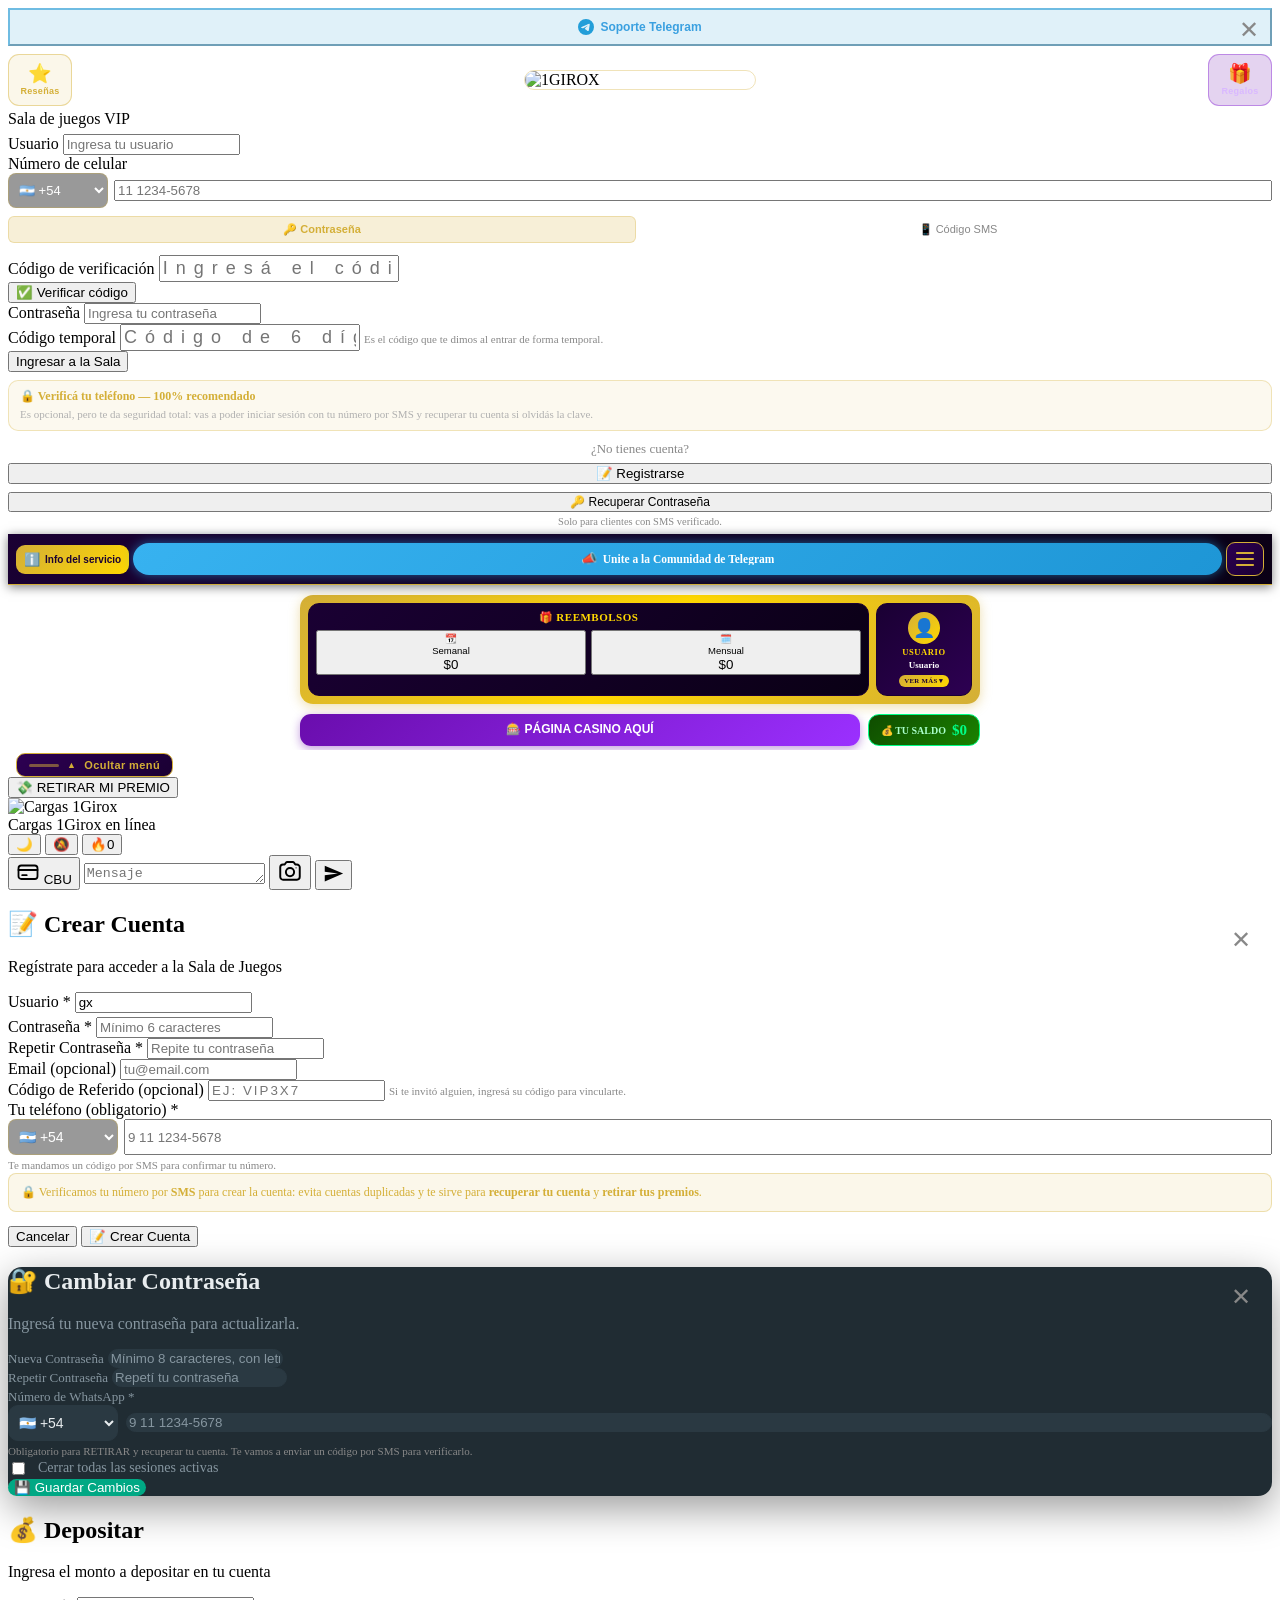
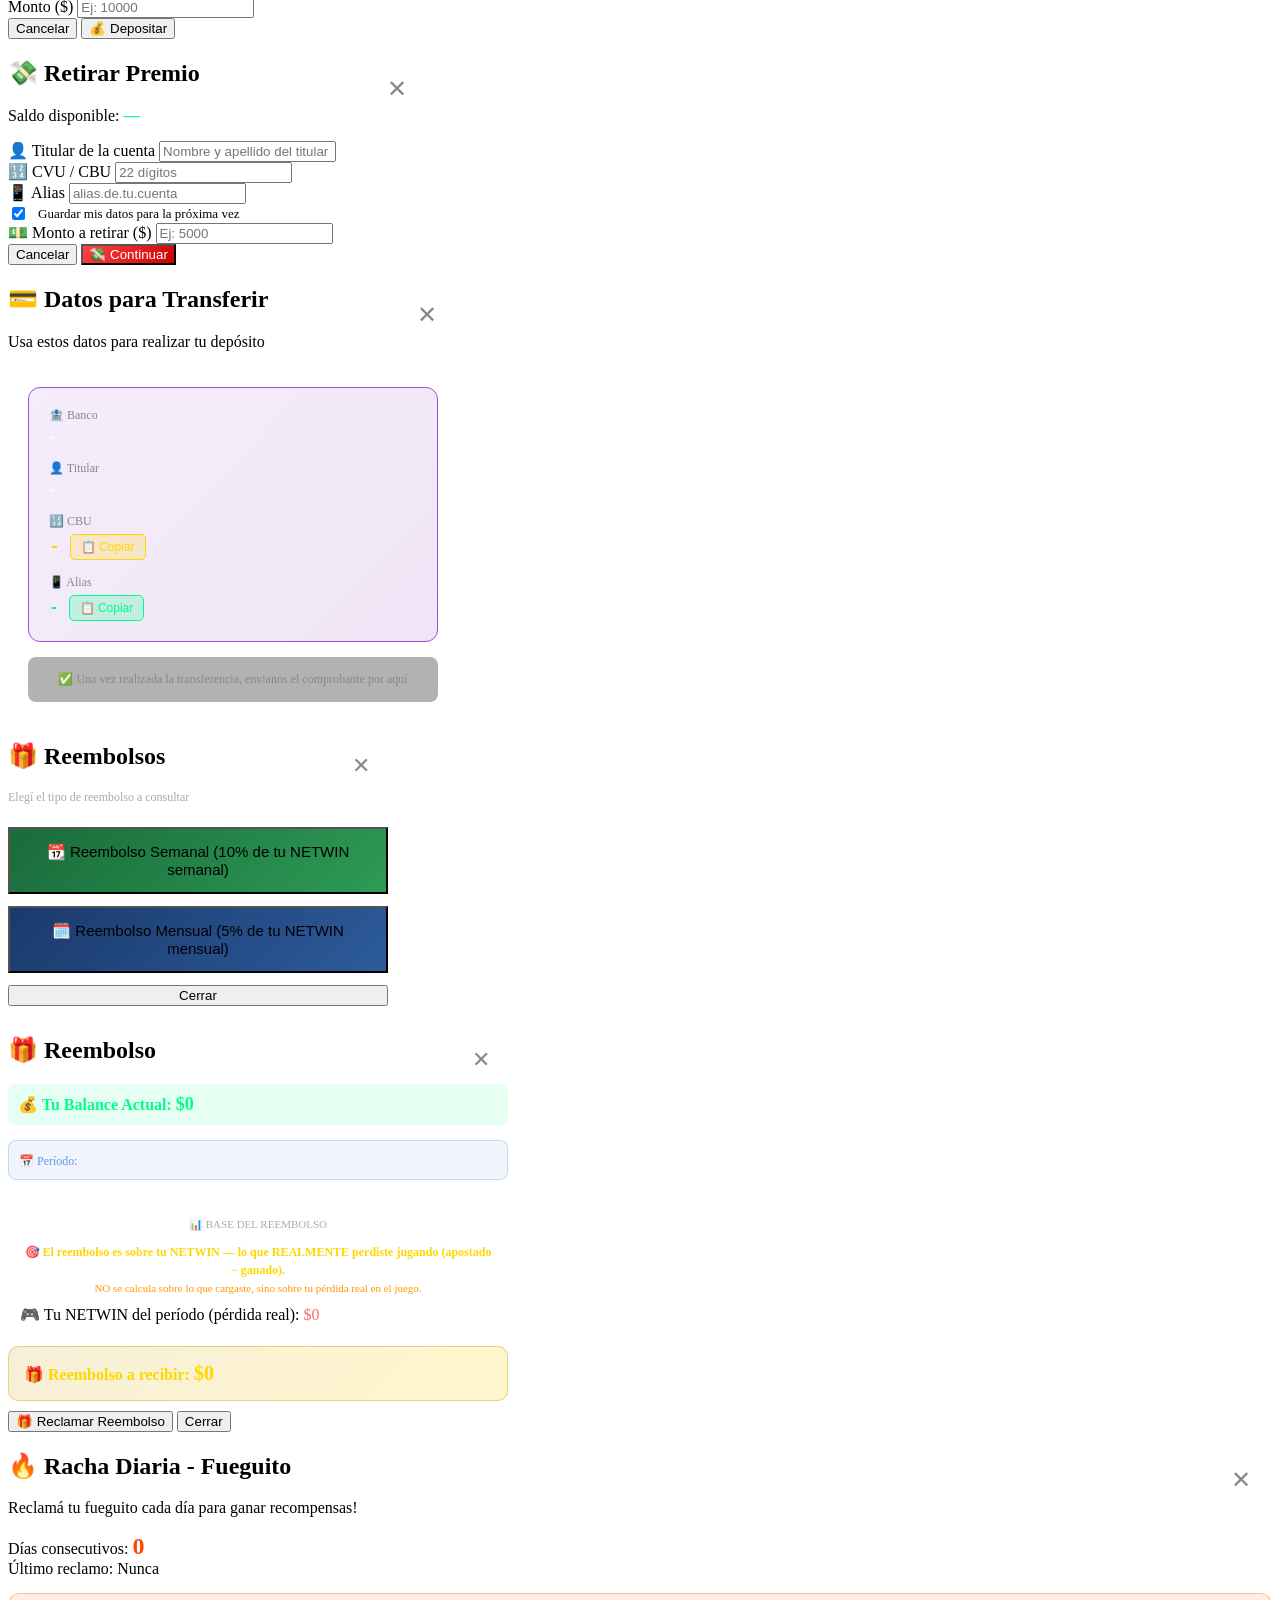
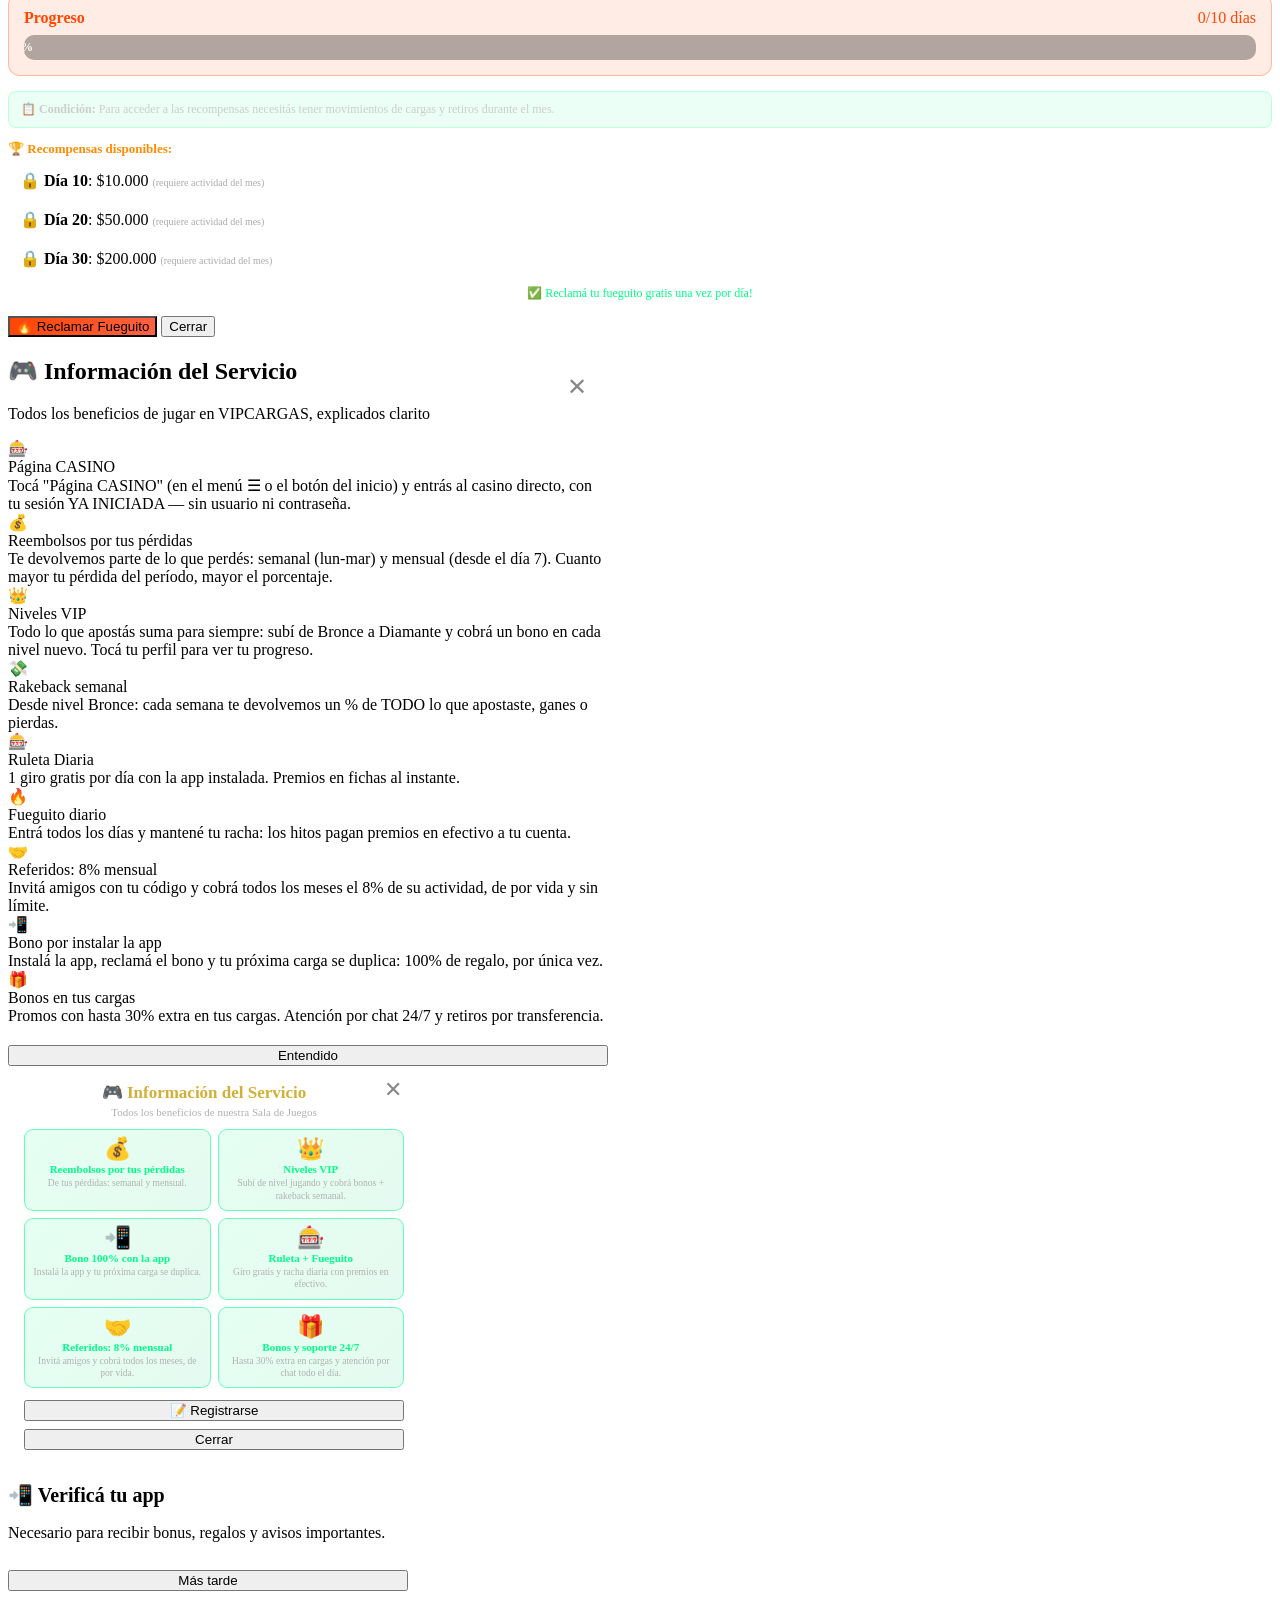
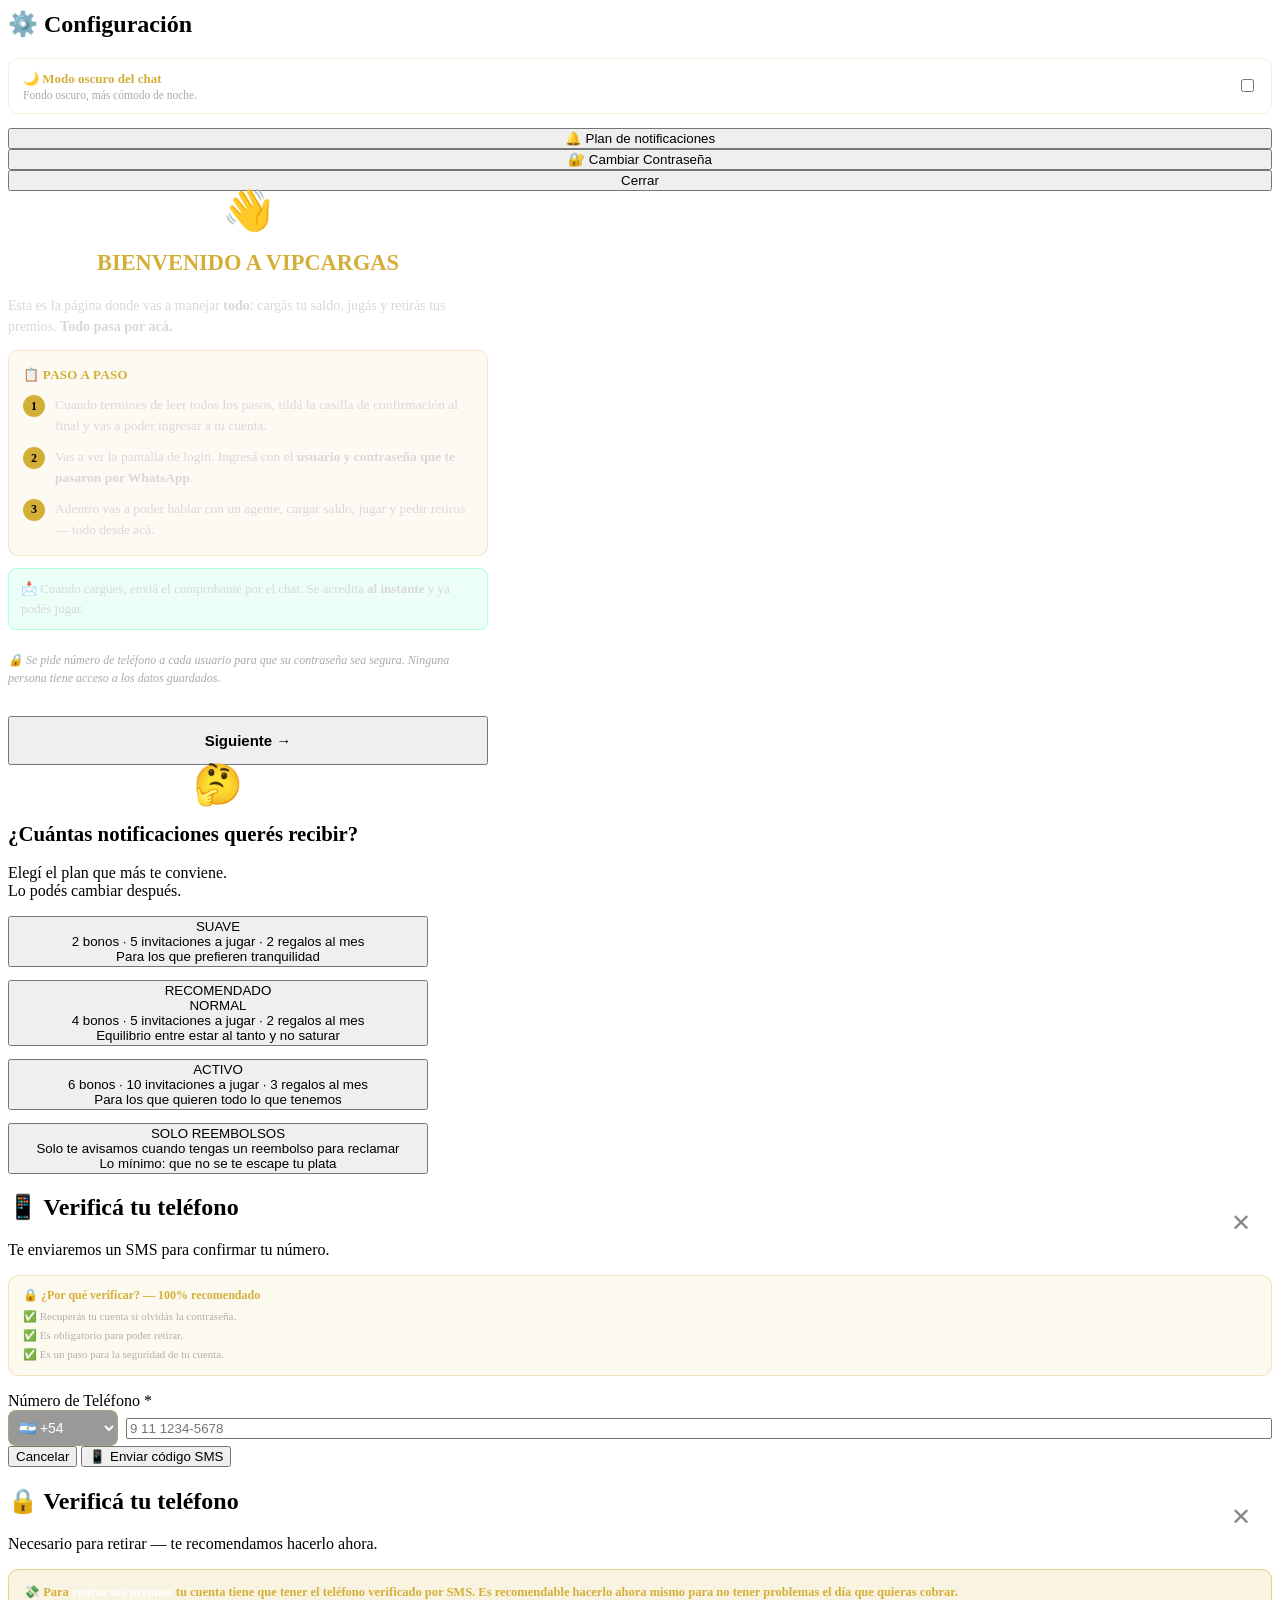
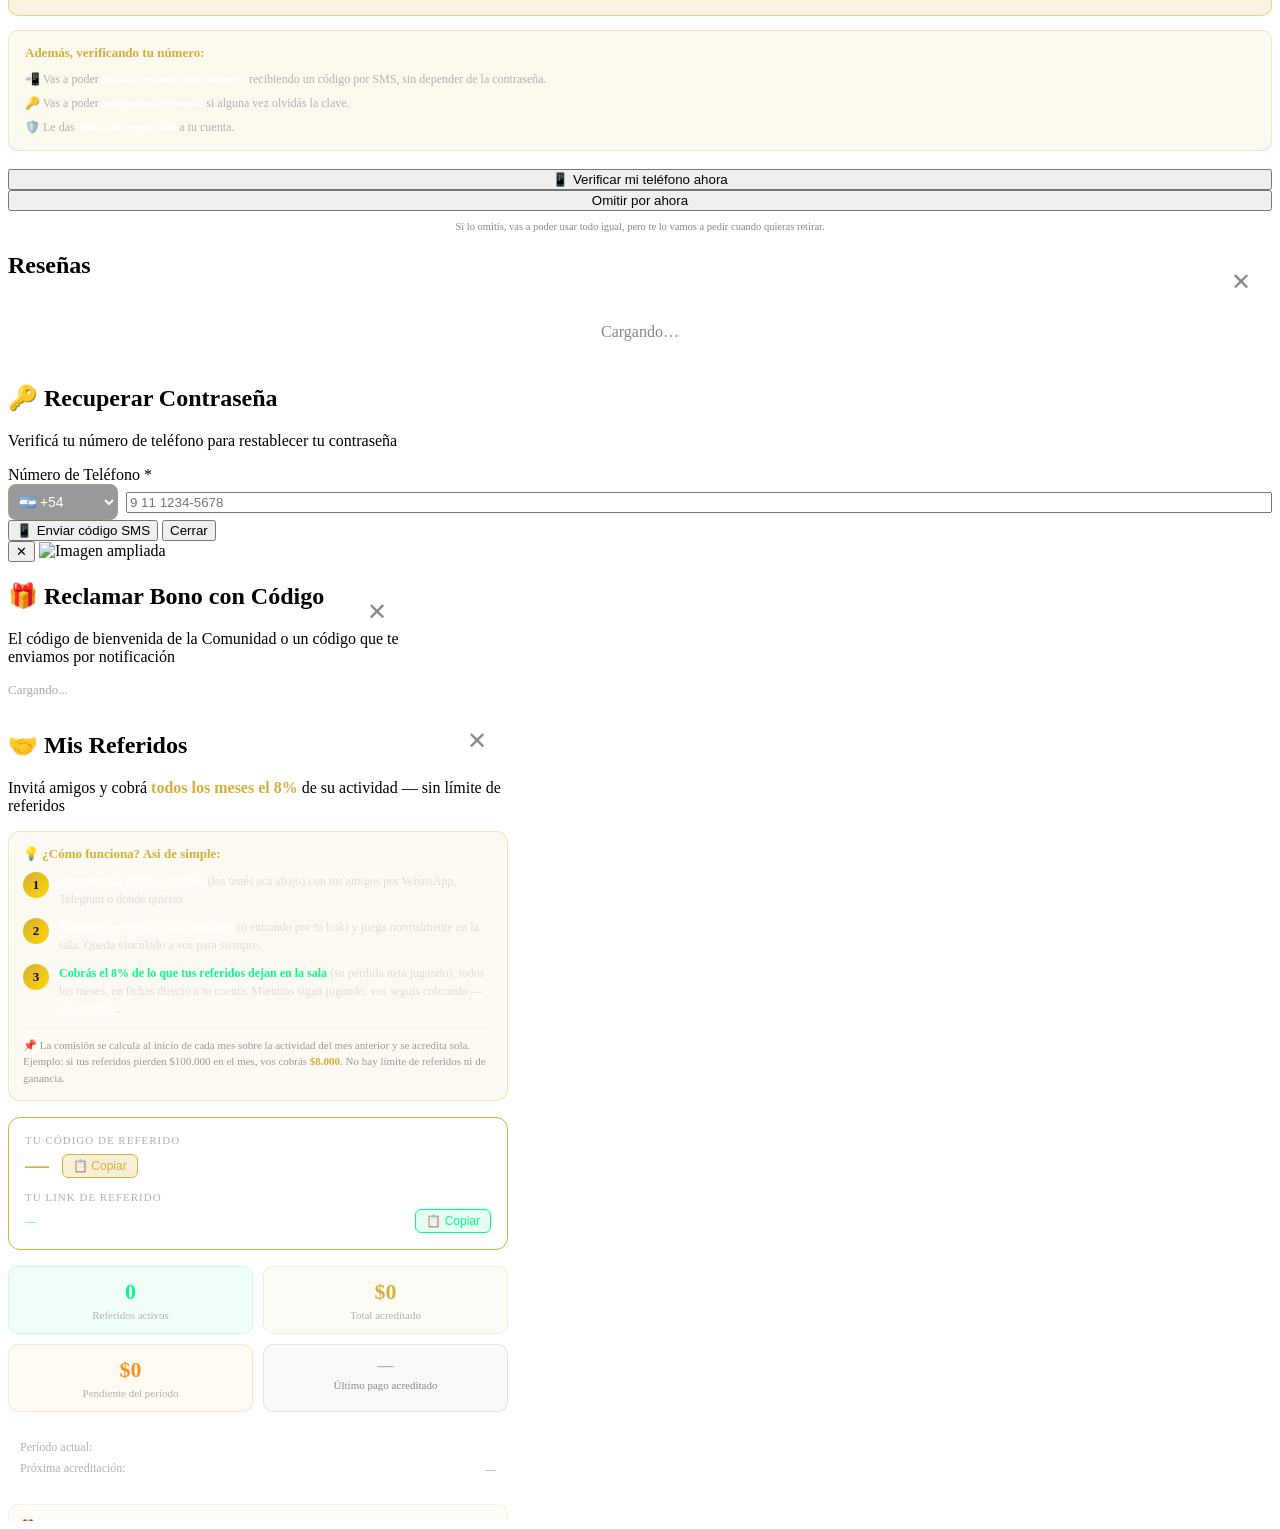
==== commit deb7f1b2: "feat: lotes de notificaciones con regalo (código exclusivo o ventana horaria) + historial de lotes +" ====
--- a/public/index.html
+++ b/public/index.html
@@ -545,9 +545,9 @@
                 <span class="menu-item-icon">📣</span><span class="menu-item-label" style="color:#53bdeb;">Unite a la Comunidad de Telegram</span>
             </a>
             <!-- Código de bienvenida de la Comunidad: canje del bono sorpresa. -->
-            <button class="menu-item" title="Código de Bienvenida de la Comunidad de Telegram" role="menuitem"
+            <button class="menu-item" title="Canjeá el código de bienvenida de la Comunidad o un código que te llegó por notificación" role="menuitem"
                 onclick="if(window.openWelcomeCodeModal)openWelcomeCodeModal()">
-                <span class="menu-item-icon">🎁</span><span class="menu-item-label">Código de Bienvenida</span>
+                <span class="menu-item-icon">🎁</span><span class="menu-item-label">Reclamar Bono con Código</span>
             </button>
             <button class="menu-item settings-btn" id="settingsBtn" title="Configuración" role="menuitem">
                 <span class="menu-item-icon">⚙️</span><span class="menu-item-label">Configuración</span>
@@ -4072,8 +4072,8 @@
         <div class="modal-content" style="max-width:400px;position:relative;" onclick="event.stopPropagation()">
             <button onclick="hideModal('welcomeCodeModal')" style="position:absolute;top:15px;right:15px;background:none;border:none;color:#888;font-size:24px;cursor:pointer;z-index:10;">✕</button>
             <div class="modal-header">
-                <h2>🎁 Código de Bienvenida</h2>
-                <p>El regalo de la Comunidad de Telegram para usuarios nuevos</p>
+                <h2>🎁 Reclamar Bono con Código</h2>
+                <p>El código de bienvenida de la Comunidad o un código que te enviamos por notificación</p>
             </div>
             <div id="welcomeCodeBody">
                 <p style="color:#aaa;font-size:13px;">Cargando...</p>
@@ -4087,14 +4087,12 @@
         function _body() { return document.getElementById('welcomeCodeBody'); }
         function _money(n) { return '$' + (Number(n) || 0).toLocaleString('es-AR'); }
 
-        function _renderInput(extraMsg) {
-            _body().innerHTML =
-                '<p style="color:#ccc;font-size:12.5px;line-height:1.55;margin:0 0 12px;">' +
-                    'Al unirte a la <strong style="color:#53bdeb;">Comunidad de Telegram</strong> vas a encontrar un ' +
-                    '<strong>código de bienvenida</strong> para usuarios nuevos (de un solo uso por cuenta). ' +
-                    'Ingresalo acá y destrabá un <strong style="color:#d4af37;">BONO SORPRESA 🎁</strong> para tu próxima carga.' +
-                '</p>' +
-                (extraMsg ? '<p style="color:#ffaa44;font-size:12px;margin:0 0 10px;">' + extraMsg + '</p>' : '') +
+        // Bloque input+botón reutilizable: se muestra SIEMPRE (también debajo
+        // de los estados pending/used/credited del código de bienvenida) para
+        // poder canjear los códigos de LOTE que llegan por notificación —
+        // esos son aparte del "una vez por cuenta" de la bienvenida.
+        function _inputHtml(extraMsg) {
+            return (extraMsg ? '<p style="color:#ffaa44;font-size:12px;margin:0 0 10px;">' + extraMsg + '</p>' : '') +
                 '<input type="text" id="welcomeCodeUserInput" placeholder="Escribí el código acá" maxlength="40" autocomplete="off" ' +
                     'style="width:100%;padding:12px 14px;border-radius:10px;border:1px solid rgba(212,175,55,0.4);' +
                     'background:rgba(0,0,0,0.4);color:#fff;font-size:16px;text-align:center;letter-spacing:2px;' +
@@ -4103,6 +4101,26 @@
                 '<button type="button" id="welcomeCodeSubmitBtn" class="btn btn-primary" style="width:100%;" onclick="submitWelcomeCode()">🎁 Canjear mi código</button>';
         }
 
+        // Bloque secundario para cuando arriba ya se muestra el estado del
+        // código de bienvenida: permite canjear OTRO código (el de un regalo
+        // que llegó por notificación).
+        function _extraInputHtml() {
+            return '<div style="margin-top:14px;border-top:1px solid rgba(255,255,255,0.12);padding-top:12px;">' +
+                '<p style="color:#ccc;font-size:12px;margin:0 0 8px;text-align:center;">¿Te llegó <strong>otro código</strong> por notificación? Canjealo acá:</p>' +
+                _inputHtml('') +
+            '</div>';
+        }
+
+        function _renderInput(extraMsg) {
+            _body().innerHTML =
+                '<p style="color:#ccc;font-size:12.5px;line-height:1.55;margin:0 0 12px;">' +
+                    'Ingresá el <strong>código de bienvenida</strong> de la <strong style="color:#53bdeb;">Comunidad de Telegram</strong> ' +
+                    '(de un solo uso por cuenta) o un <strong>código de regalo</strong> que te haya llegado por notificación, y destrabá tu ' +
+                    '<strong style="color:#d4af37;">BONO 🎁</strong> para tu próxima carga.' +
+                '</p>' +
+                _inputHtml(extraMsg);
+        }
+
         // Tipo next_charge: `amount` es un PORCENTAJE (ej. 50 → "+50% EXTRA");
         // tipo cash: es un monto en pesos.
         function _fmtVal(amount, type) {
@@ -4115,15 +4133,17 @@
                     '<div style="font-size:34px;margin-bottom:6px;">🎁</div>' +
                     '<div style="font-size:15px;font-weight:900;margin-bottom:6px;">¡Tenés ' + _fmtVal(amount, type) + '!</div>' +
                     '<div style="font-size:12.5px;line-height:1.5;opacity:.95;">Te espera en tu <strong>PRÓXIMA CARGA</strong>: ' +
-                    'cuando vayas a cargar, avisale al agente que tenés el bono de bienvenida de la Comunidad y te lo suma en el momento.</div>' +
-                '</div>';
+                    'cuando vayas a cargar, avisale al agente que tenés un bono pendiente y te lo suma en el momento.</div>' +
+                '</div>' +
+                _extraInputHtml();
         }
 
         function _renderUsed(amount, type) {
             _body().innerHTML =
                 '<div style="background:rgba(255,255,255,0.05);border-radius:12px;padding:14px;text-align:center;color:#999;font-size:12.5px;line-height:1.5;">' +
                     '✅ Ya usaste tu código de bienvenida' + (amount ? ' (' + (type === 'next_charge' ? '+' + amount + '% extra' : _money(amount)) + ')' : '') + '.<br>Es una sola vez por cuenta — ¡pero seguí atento a la Comunidad por más sorpresas! 🎉' +
-                '</div>';
+                '</div>' +
+                _extraInputHtml();
         }
 
         // Tipo cash: la plata ya se acreditó sola al canjear.
@@ -4133,7 +4153,8 @@
                     '<div style="font-size:34px;margin-bottom:6px;">💰</div>' +
                     '<div style="font-size:15px;font-weight:900;margin-bottom:6px;">¡' + _money(amount) + ' acreditados en tu cuenta!</div>' +
                     '<div style="font-size:12.5px;line-height:1.5;opacity:.95;">Tu bono sorpresa de bienvenida ya está en tu saldo. ¡A jugarlo! 🎰</div>' +
-                '</div>';
+                '</div>' +
+                _extraInputHtml();
         }
 
         window.openWelcomeCodeModal = async function () {
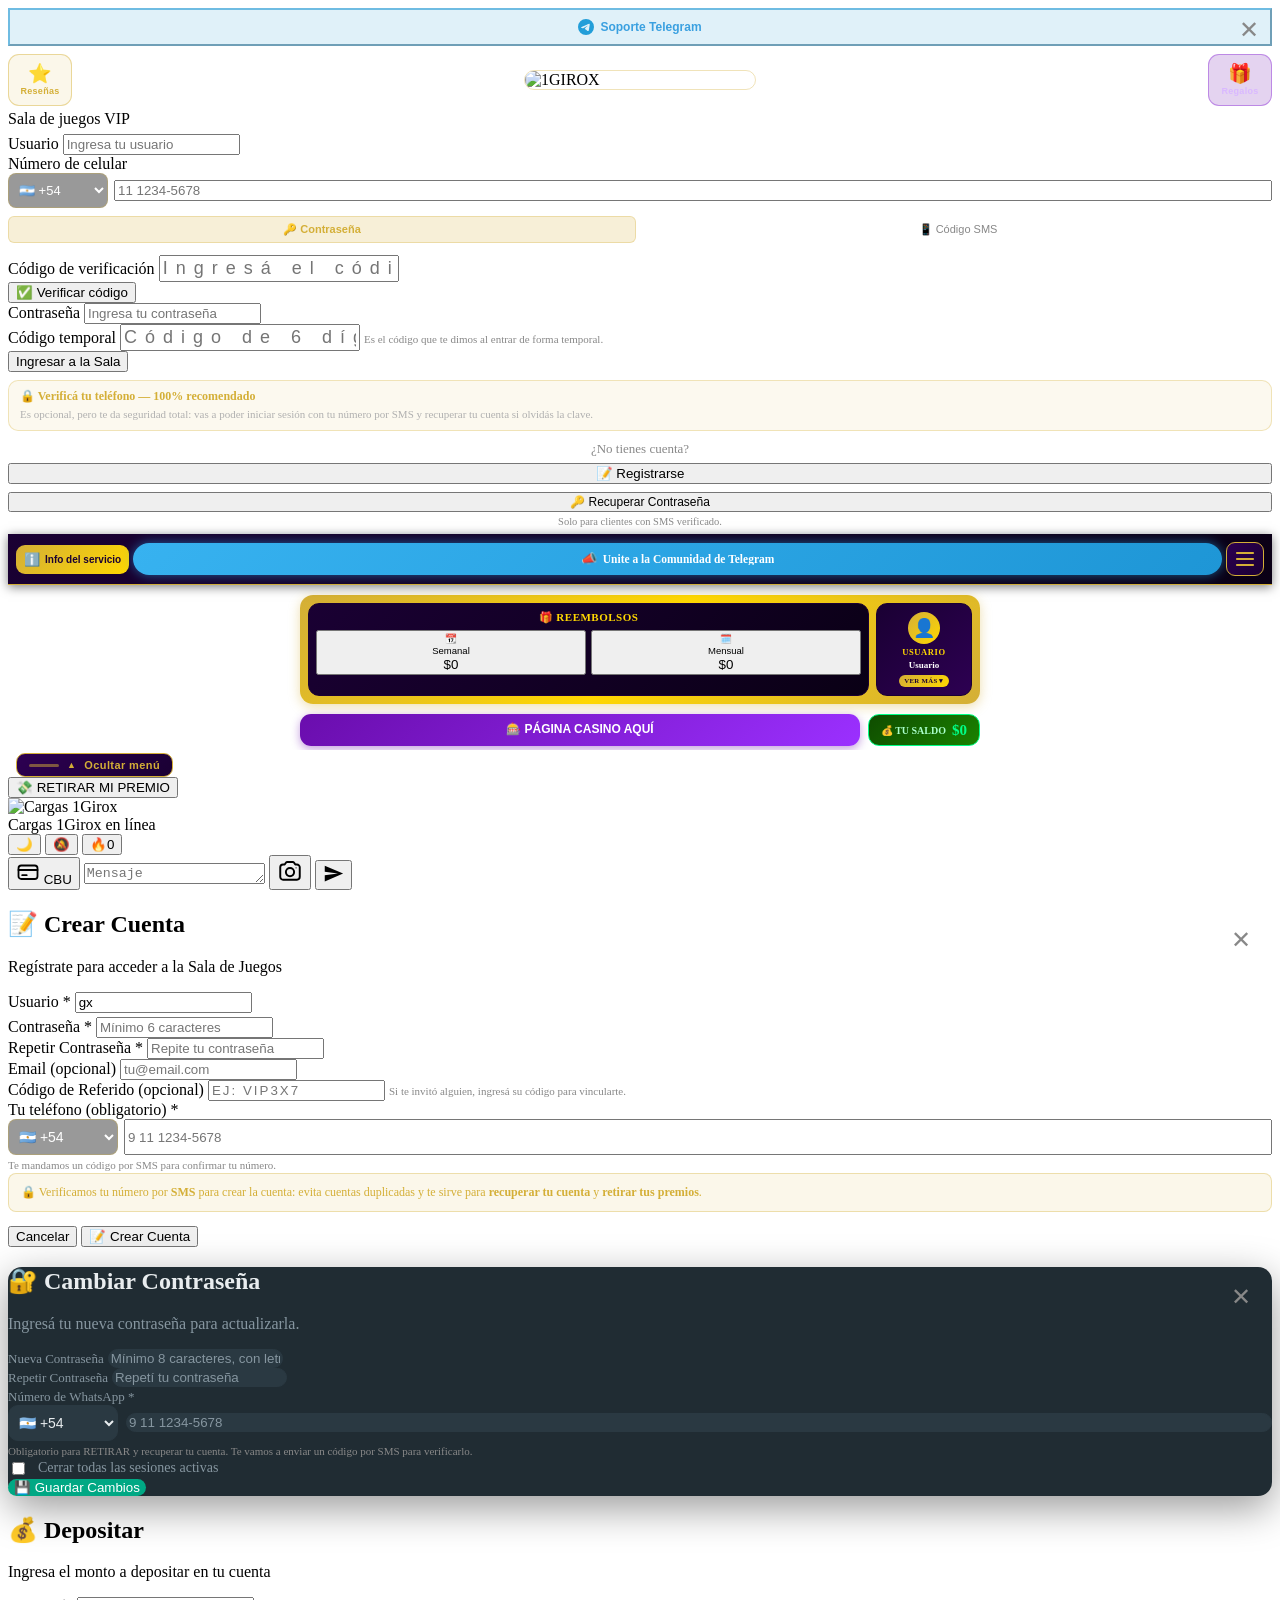
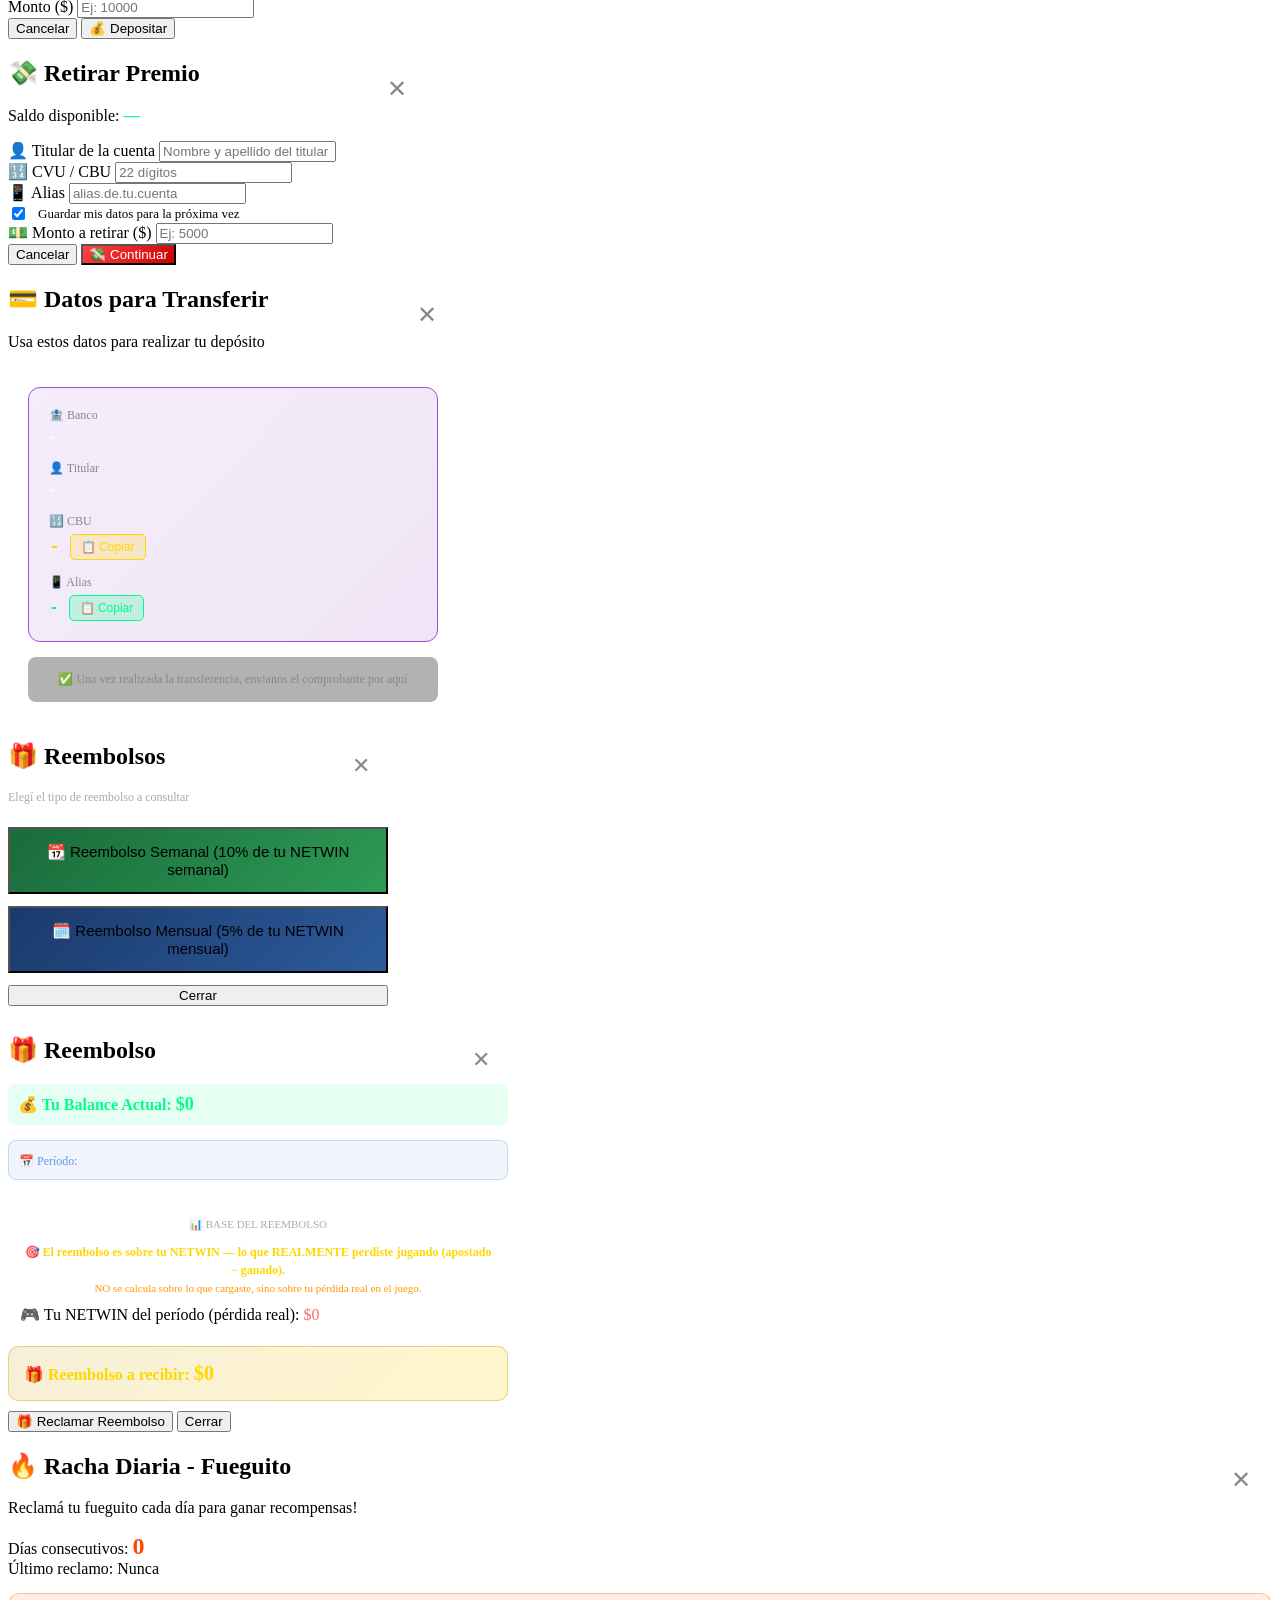
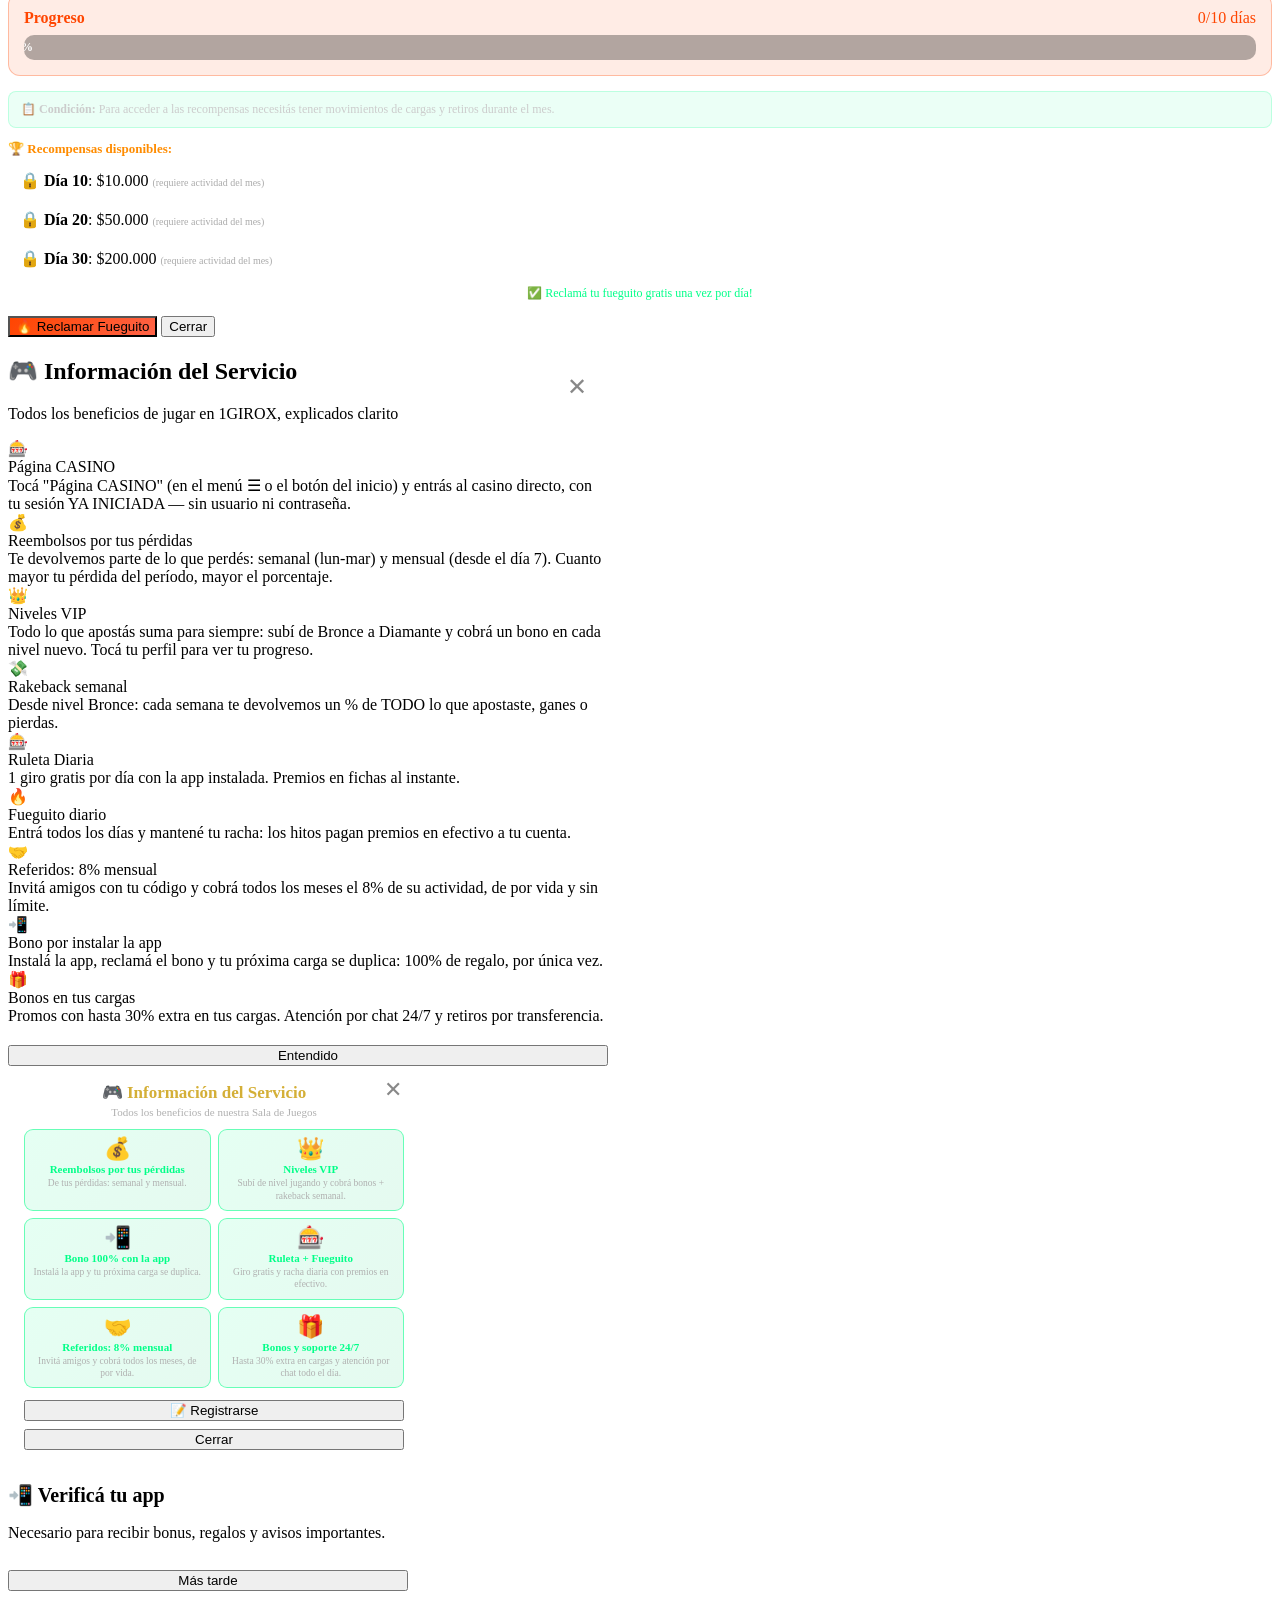
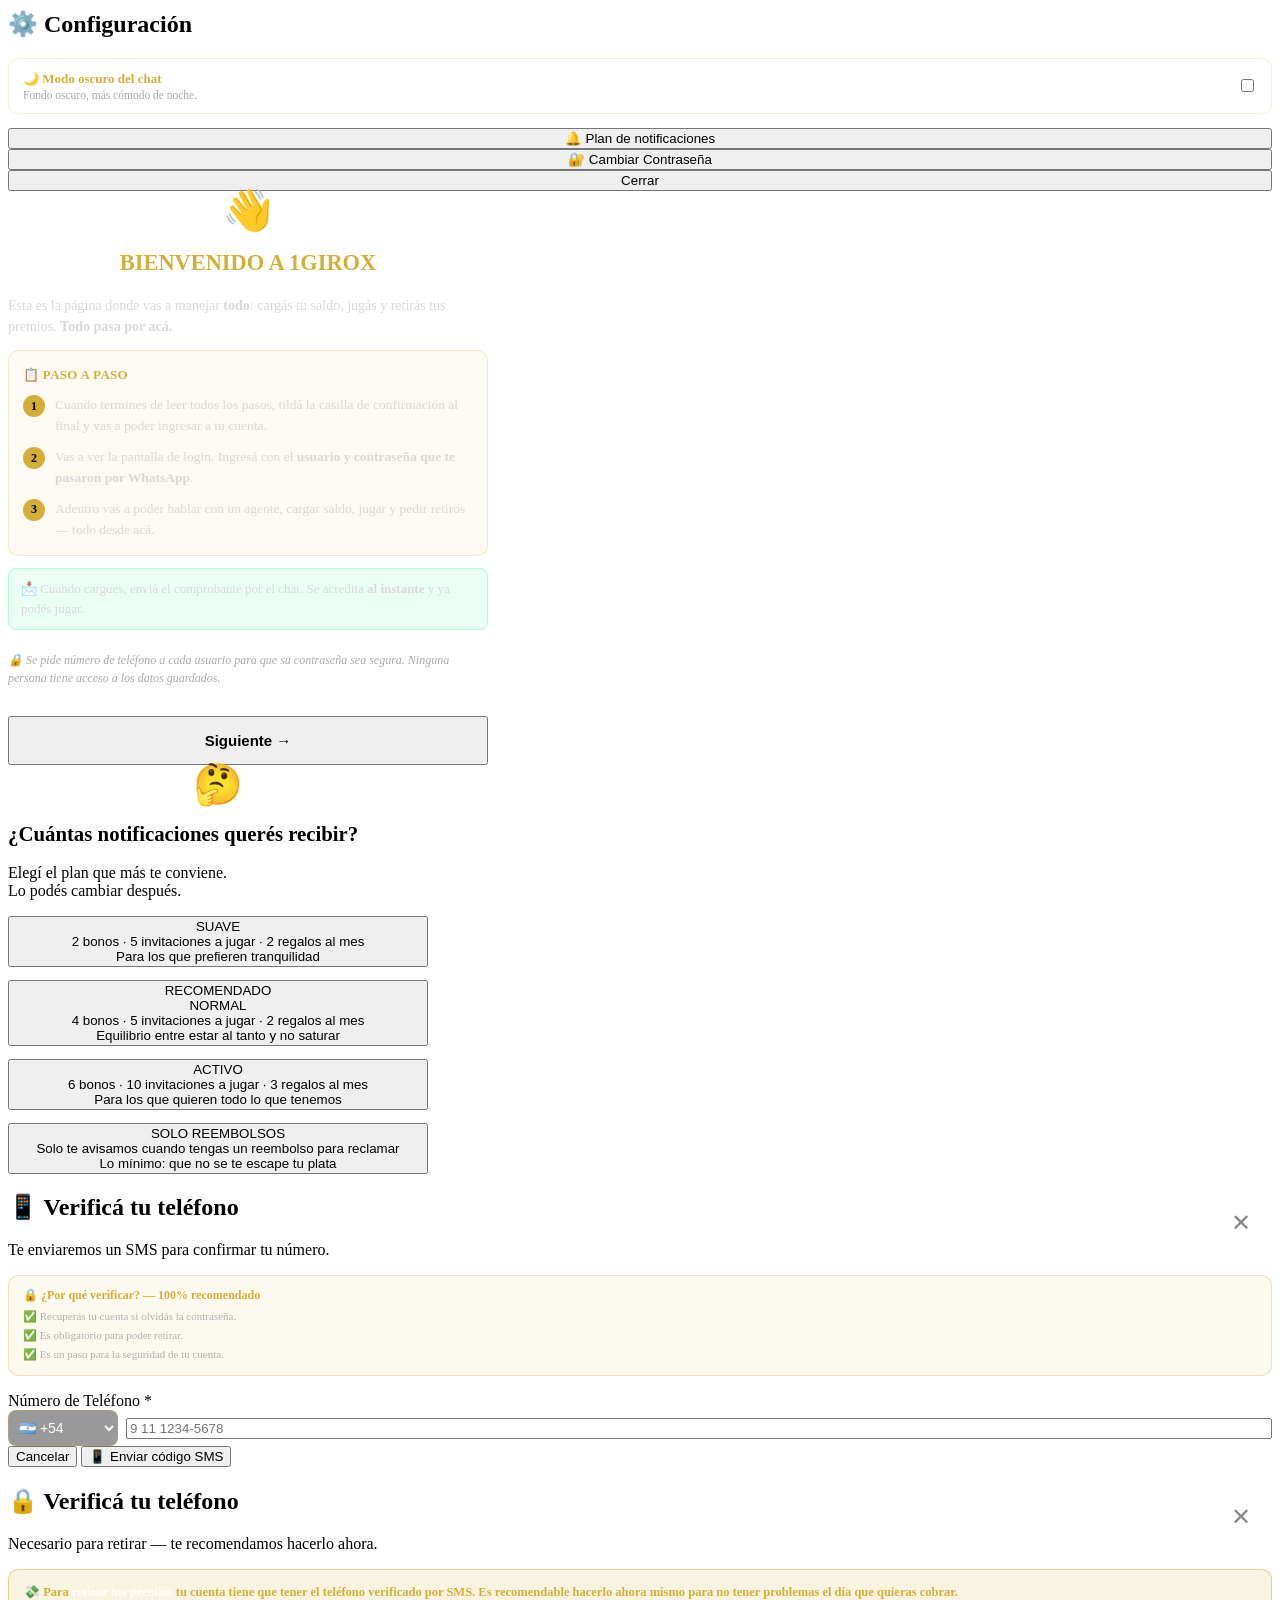
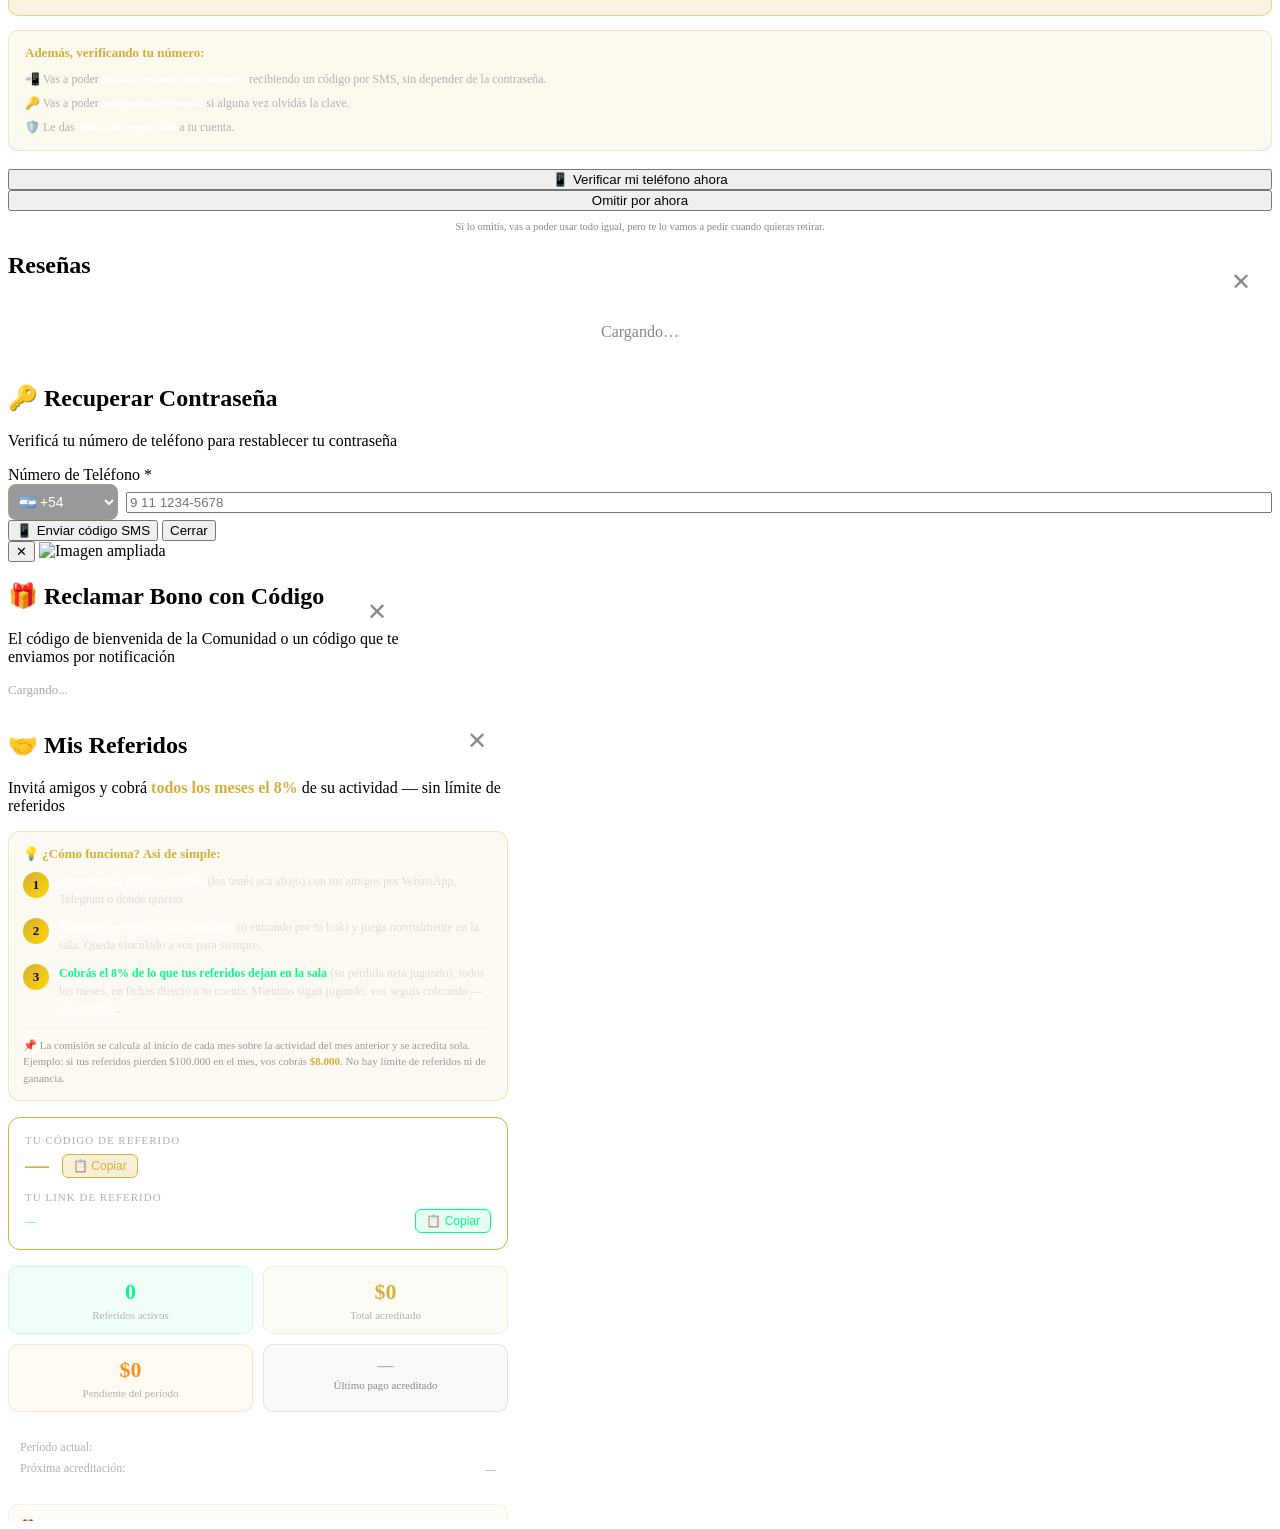
==== commit 73505159: "fix(marca): textos visibles que aún decían VIPCARGAS pasan a 1GIROX — SW v100 Co-Authored-By: Claude" ====
--- a/public/index.html
+++ b/public/index.html
@@ -1179,7 +1179,7 @@
                  IMPORTANTE: el copy es neutral a propósito — no mencionamos SMS ni la
                  verificación posterior para no agregar fricción percibida en la conversión. -->
             <div id="campaignAttributionBanner" style="display:none; background: linear-gradient(135deg, rgba(212,175,55,0.18) 0%, rgba(212,175,55,0.06) 100%); border: 1px solid rgba(212,175,55,0.45); border-radius: 10px; padding: 14px 16px; margin-bottom: 18px; text-align: center;">
-                <p style="color: #d4af37; font-weight: 700; margin: 0 0 4px 0; font-size: 16px; letter-spacing: 0.5px;">✨ Bienvenido a VIPCARGAS</p>
+                <p style="color: #d4af37; font-weight: 700; margin: 0 0 4px 0; font-size: 16px; letter-spacing: 0.5px;">✨ Bienvenido a 1GIROX</p>
                 <p style="color: #ccc; margin: 0; font-size: 12px;">Creá tu cuenta y empezá a jugar en segundos.</p>
             </div>
             <!-- Paso 1: Datos del registro -->
@@ -1718,7 +1718,7 @@
             <button onclick="hideModal('infoModal')" style="position: absolute; top: 15px; right: 15px; background: none; border: none; color: #888; font-size: 24px; cursor: pointer; z-index: 10;">✕</button>
             <div class="modal-header">
                 <h2>🎮 Información del Servicio</h2>
-                <p>Todos los beneficios de jugar en VIPCARGAS, explicados clarito</p>
+                <p>Todos los beneficios de jugar en 1GIROX, explicados clarito</p>
             </div>
             <!-- ⚠️ Mantener esto al día con la realidad del negocio: reembolsos por
                  RANGOS 3/6/10 (no los 20/10/5 viejos), niveles VIP con rakeback,
@@ -1915,7 +1915,7 @@
             <div id="publisherWelcomeStep1">
                 <div style="text-align:center; font-size:40px; line-height:1; margin-bottom:8px;">👋</div>
                 <div class="modal-header" style="margin-bottom:16px; text-align:center;">
-                    <h2 style="font-size:1.4em; color:#d4af37;">BIENVENIDO A VIPCARGAS</h2>
+                    <h2 style="font-size:1.4em; color:#d4af37;">BIENVENIDO A 1GIROX</h2>
                 </div>
                 <div style="color:#d8d8d8; font-size:14px; line-height:1.55; display:grid; gap:12px;">
                     <p style="margin:0;">Esta es la página donde vas a manejar <strong>todo</strong>: cargás tu saldo, jugás y retirás tus premios. <strong>Todo pasa por acá.</strong></p>
@@ -1957,7 +1957,7 @@
             <div id="publisherWelcomeStep2" style="display:none;">
                 <div style="text-align:center; font-size:40px; line-height:1; margin-bottom:8px;">🎁</div>
                 <div class="modal-header" style="margin-bottom:16px; text-align:center;">
-                    <h2 style="font-size:1.3em; color:#d4af37;">BENEFICIOS DE JUGAR EN VIPCARGAS</h2>
+                    <h2 style="font-size:1.3em; color:#d4af37;">BENEFICIOS DE JUGAR EN 1GIROX</h2>
                 </div>
                 <ul style="list-style:none; padding:0; margin:0 0 14px; display:grid; gap:9px; color:#d8d8d8; font-size:14px;">
                     <li style="display:flex; align-items:flex-start; gap:8px;"><span style="color:#00ff88;">✓</span><span>Atención personalizada 24/7</span></li>
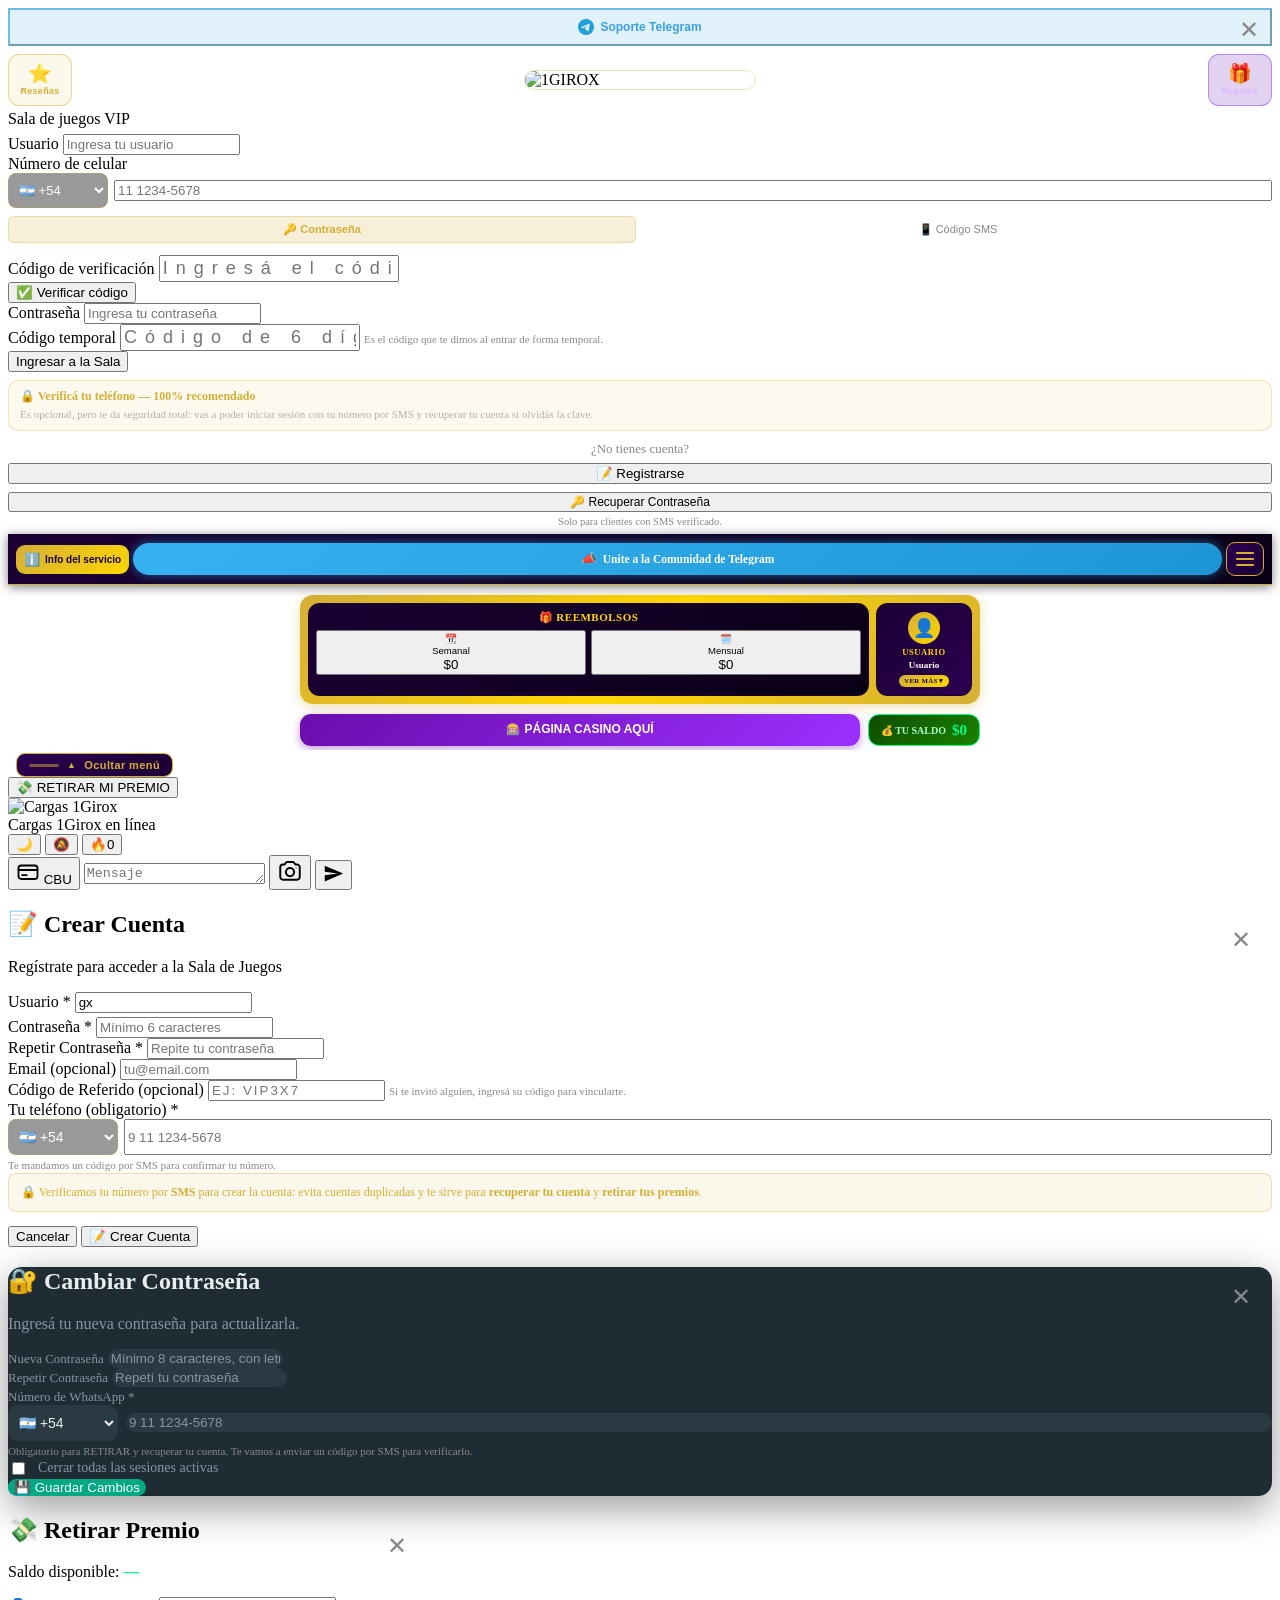
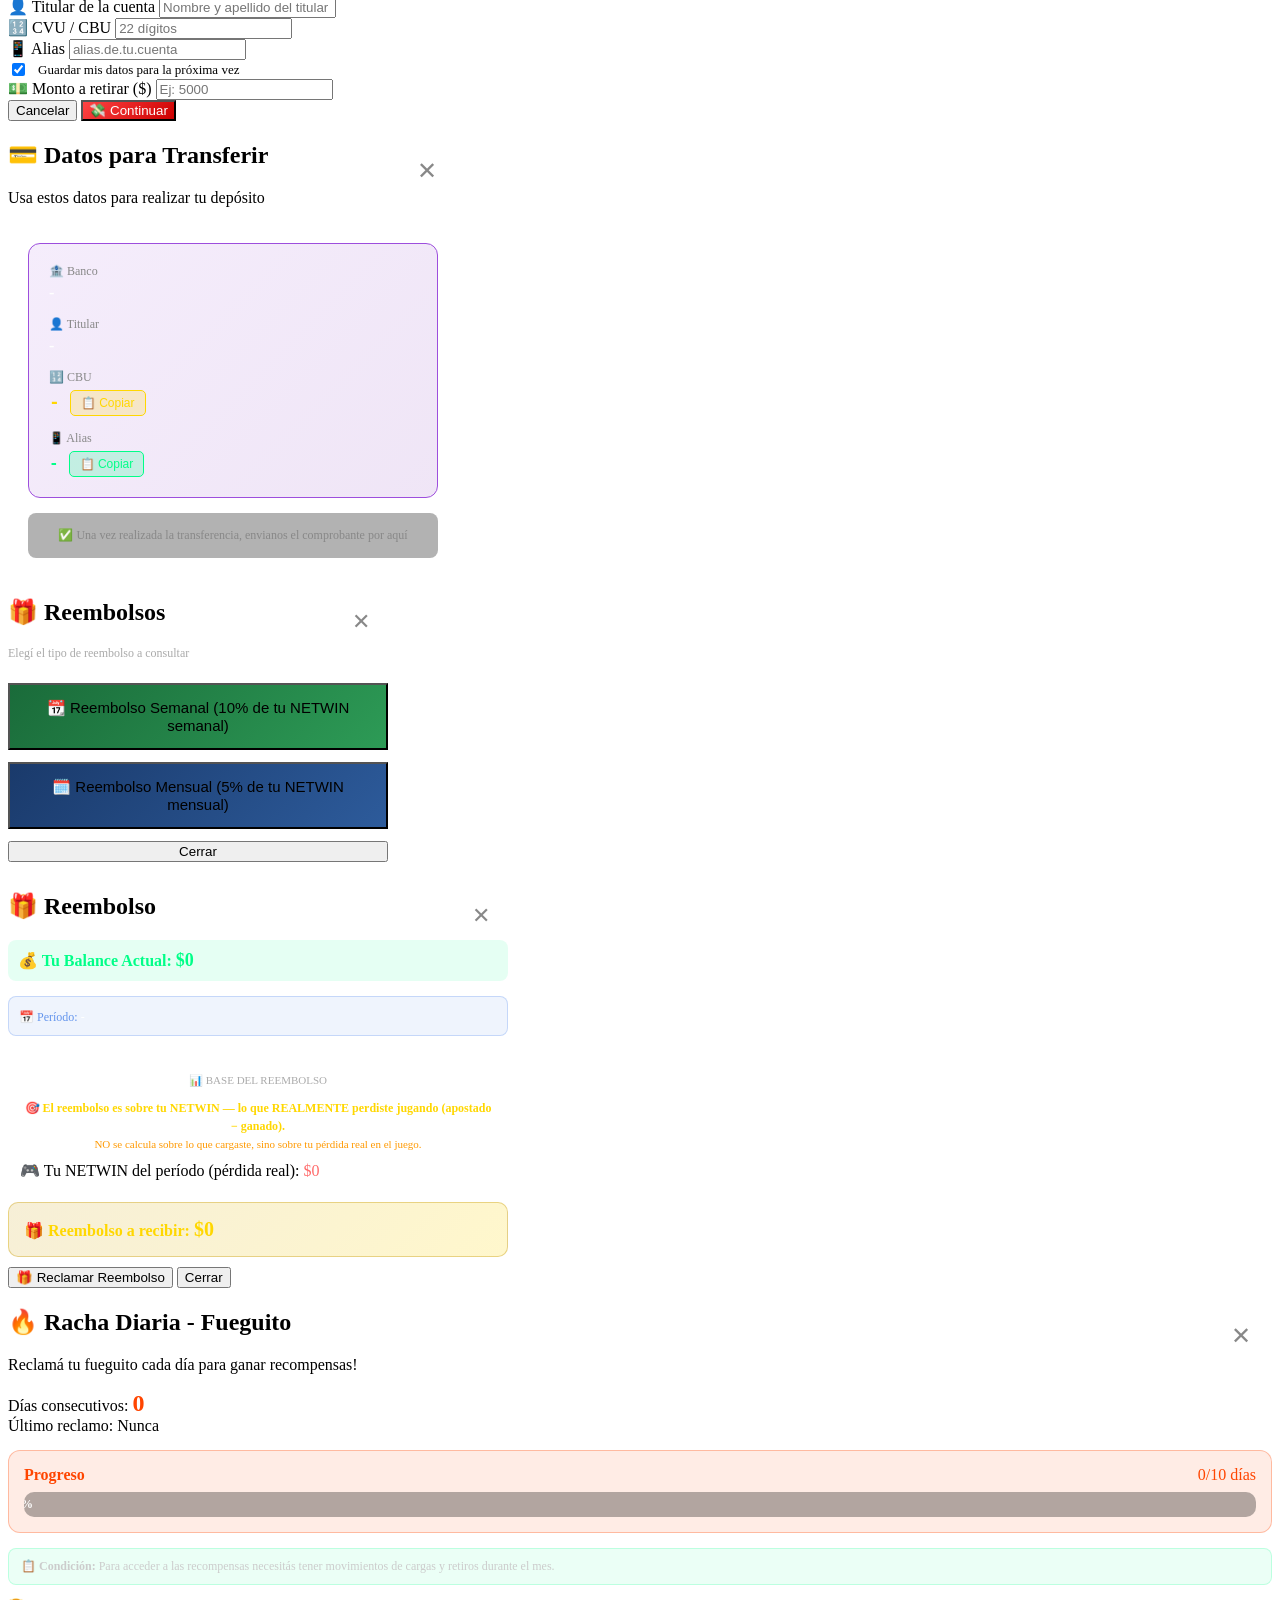
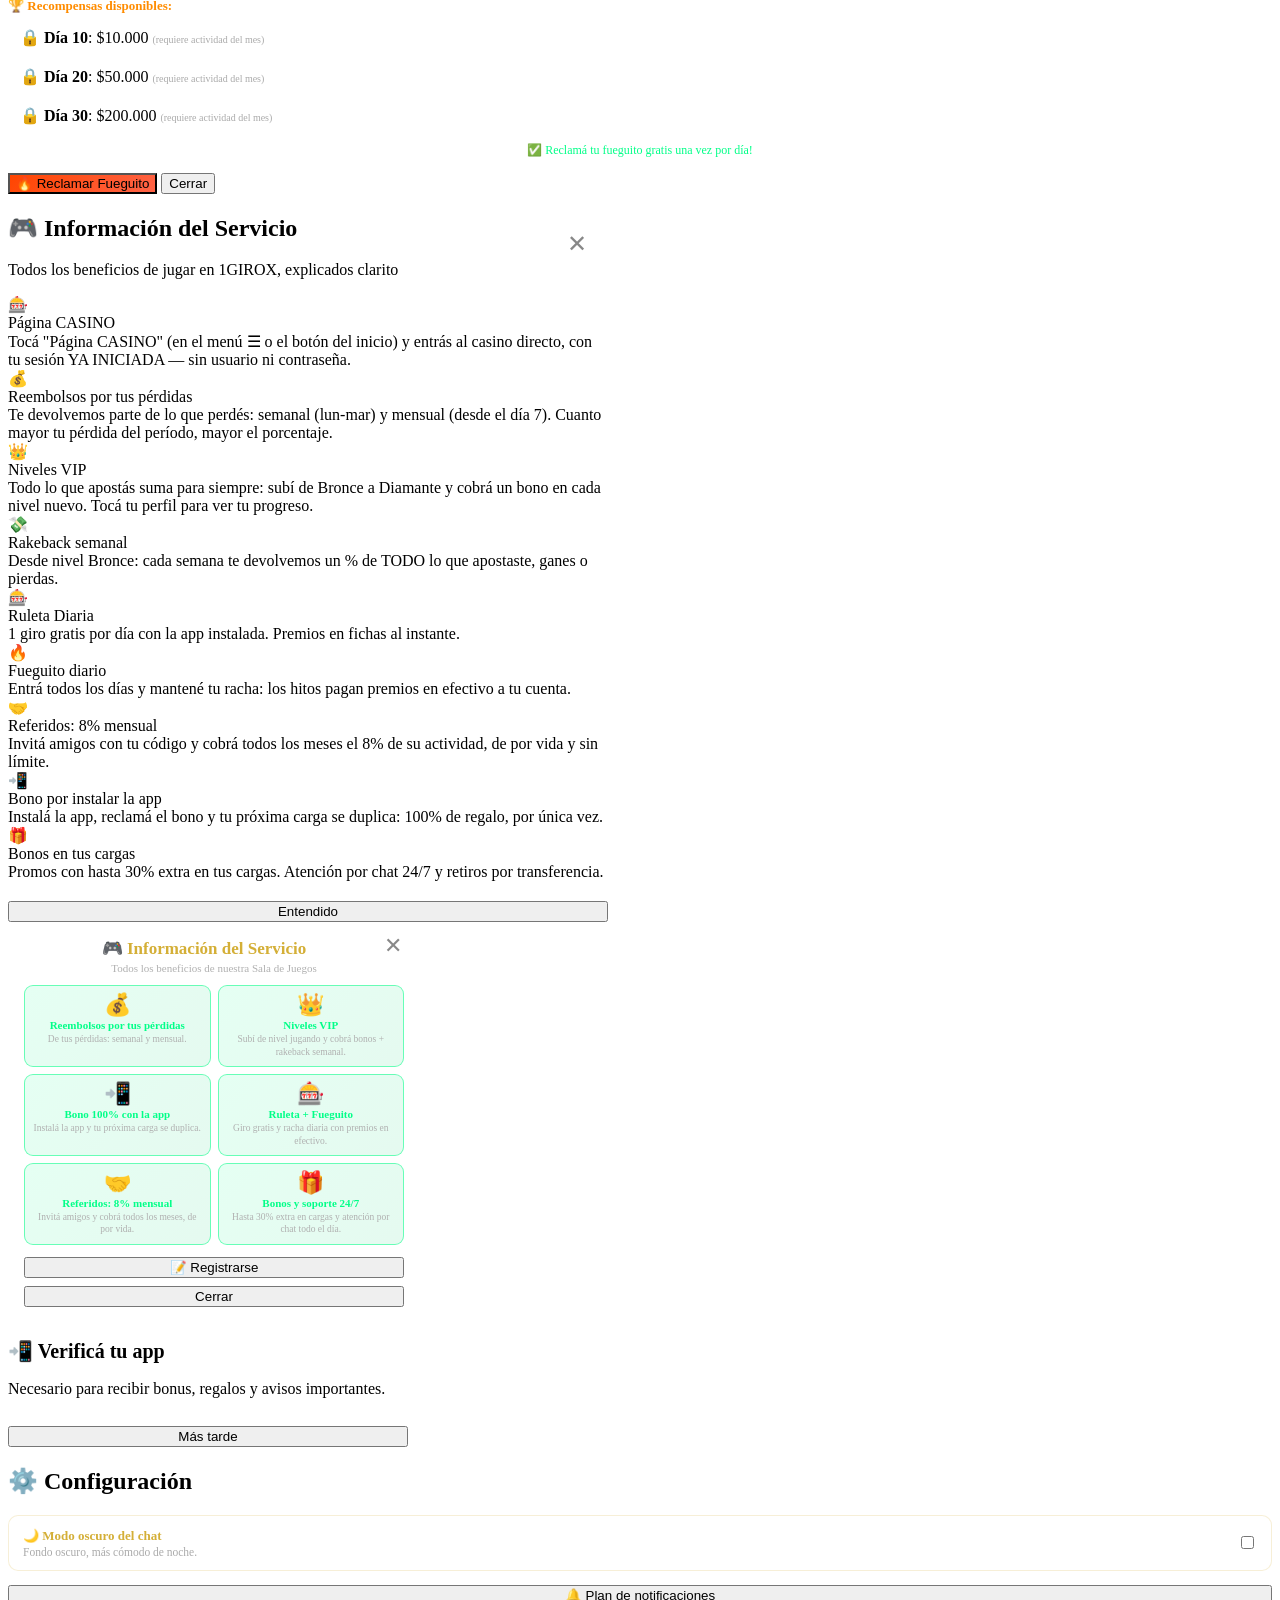
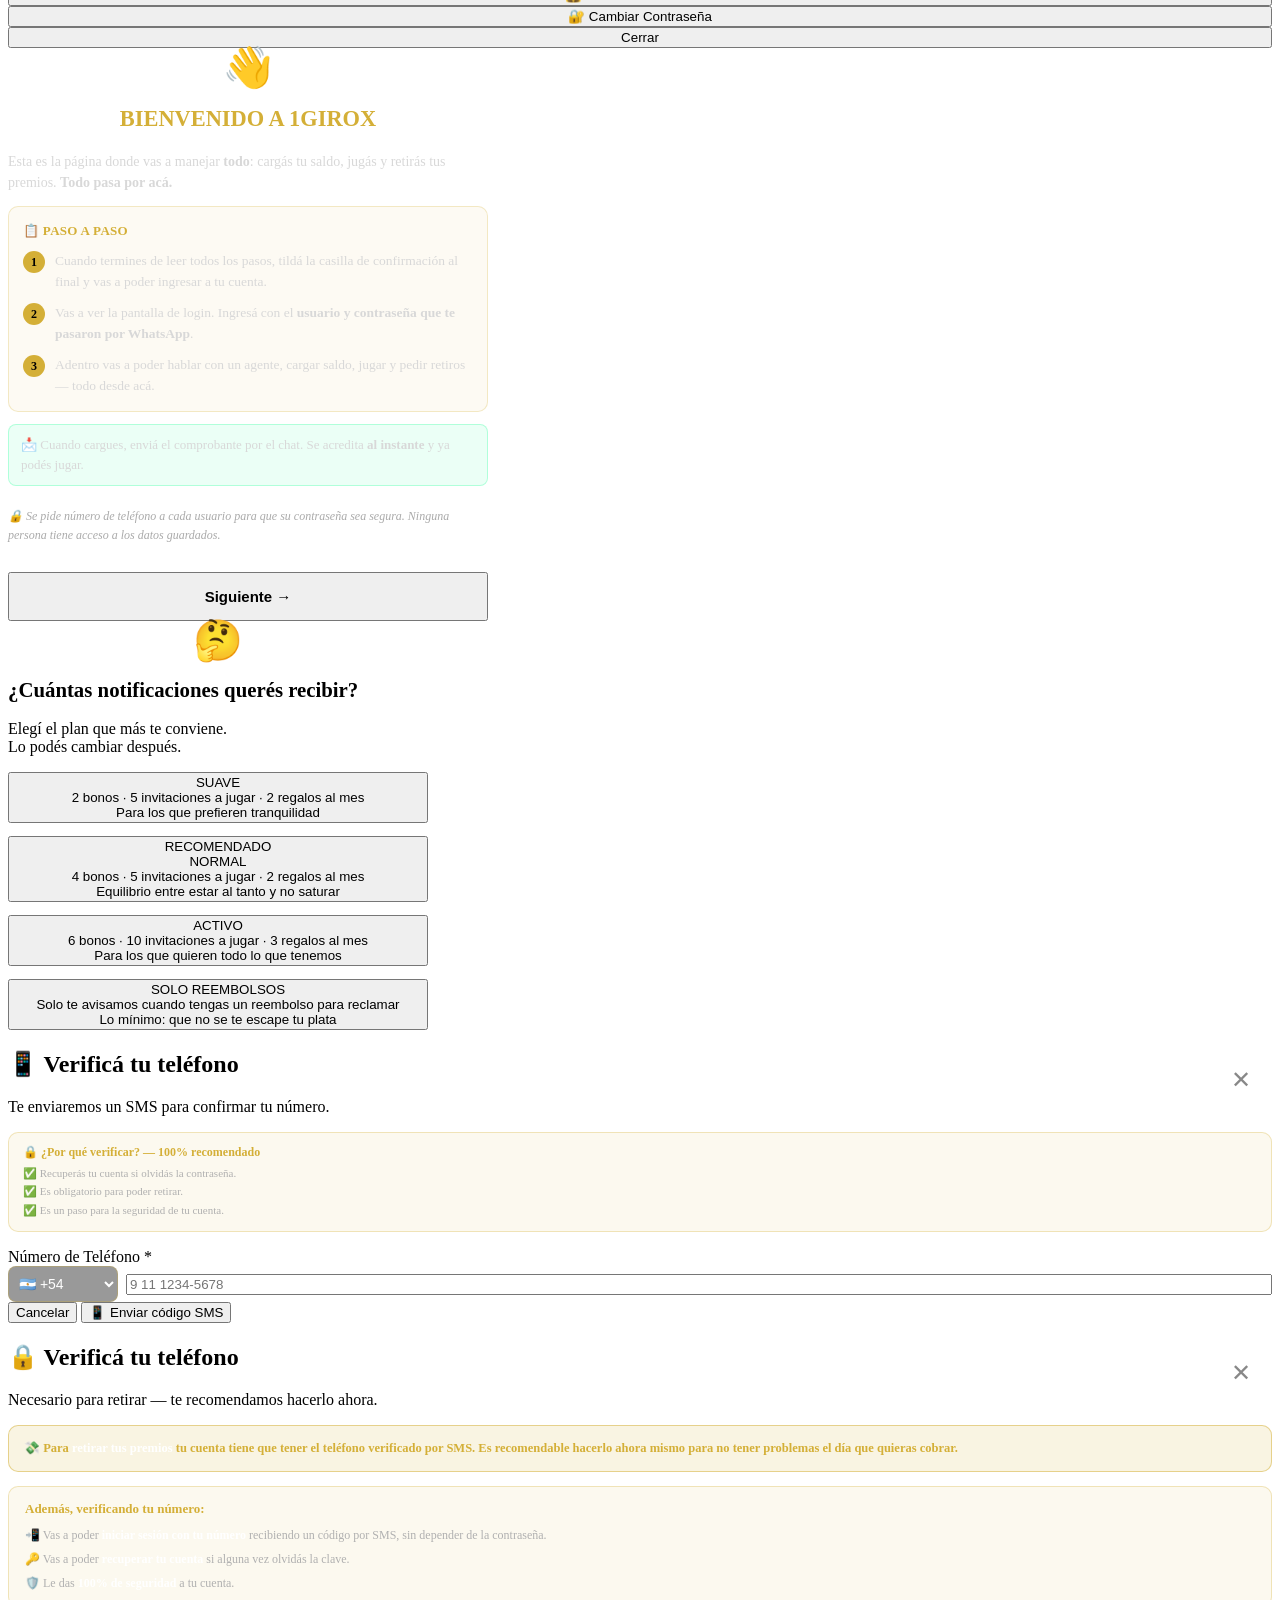
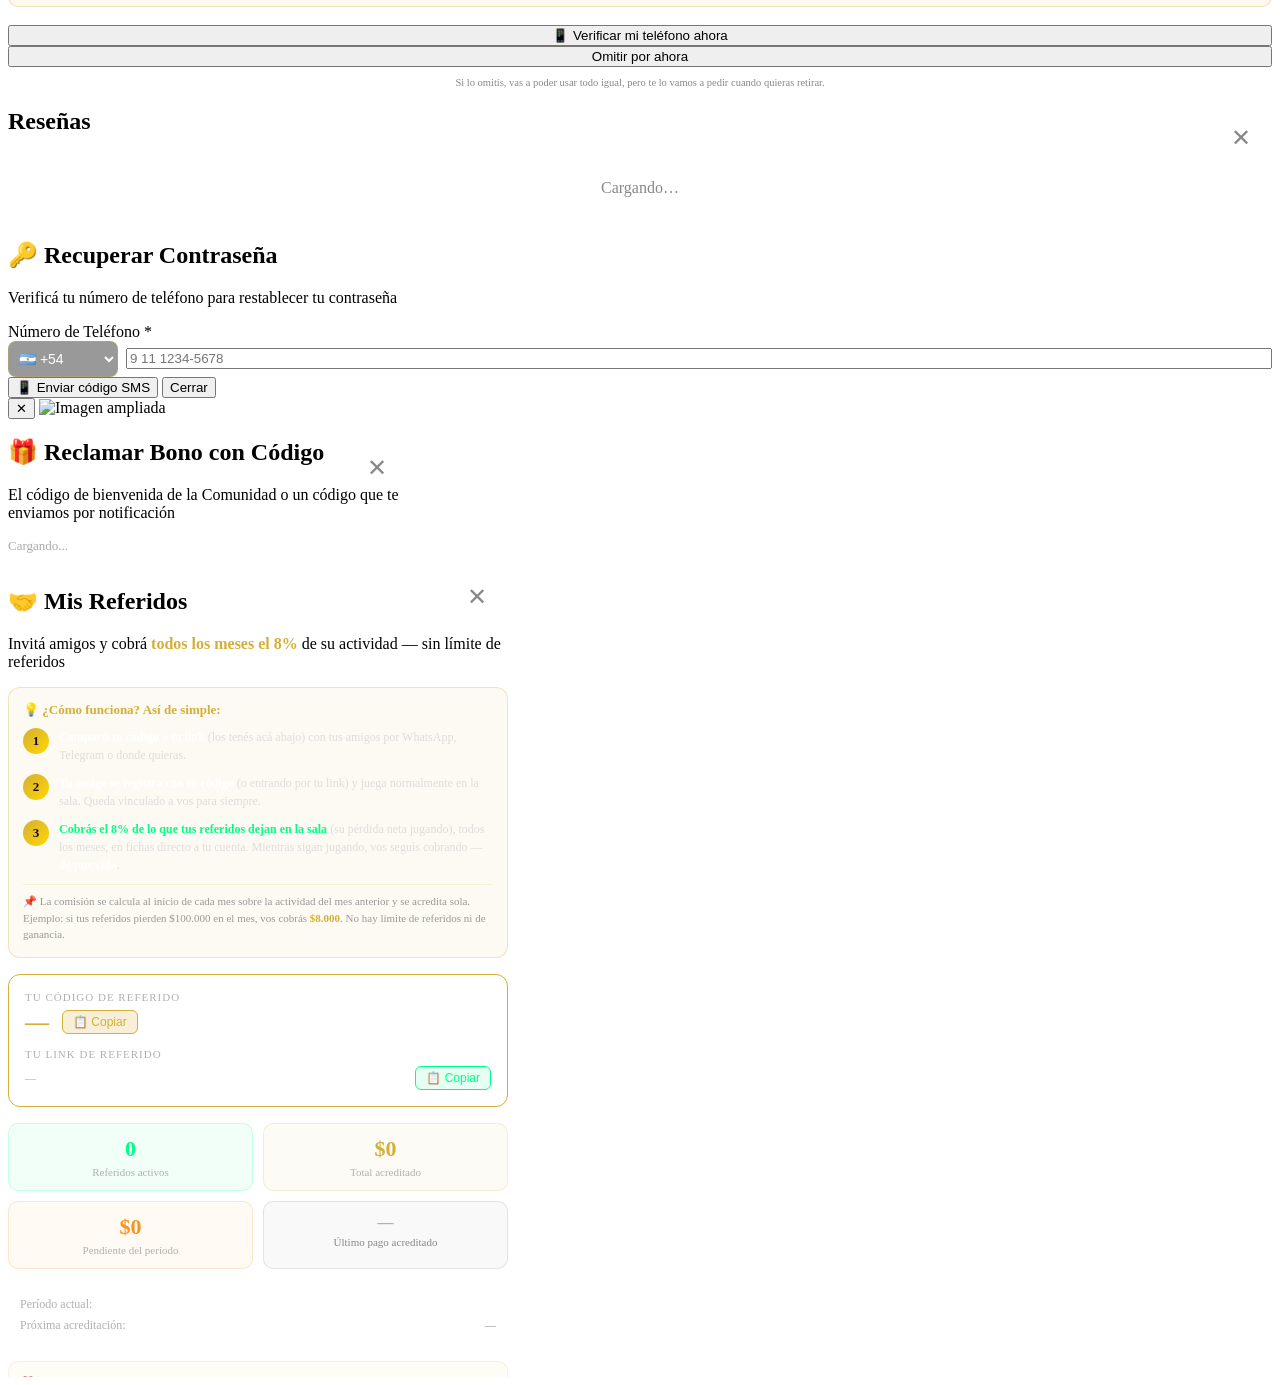
==== commit 30a384f9: "chore(front): limpieza de código muerto del formato nuevo (entrada única al casino) — admin-sw n/a, " ====
--- a/public/index.html
+++ b/public/index.html
@@ -20,6 +20,25 @@
     <link rel="manifest" href="manifest.json">
     <link rel="icon" type="image/png" sizes="32x32" href="icons/icon-32x32.png">
     <link rel="apple-touch-icon" sizes="180x180" href="icons/icon-180x180.png">
+
+    <!-- ENTRADA POR LANDING (?acceso=...&ir=casino): marcar el <html> ANTES de
+         que el body se parsee → el CSS de abajo esconde el login/registro desde
+         el PRIMER frame (el owner veía la pantalla de login "flashear" antes
+         del casino). auth.js muestra el "Entrando al casino…" al arrancar y
+         SACA la clase si el link resulta inválido (ahí sí se ve el login). -->
+    <script>
+        try {
+            var _q = new URLSearchParams(location.search);
+            var _ir = _q.get('ir');
+            if (_q.get('acceso') && (_ir === 'casino' || _ir === 'creds')) {
+                document.documentElement.classList.add('casino-boot');
+            }
+        } catch (e) {}
+    </script>
+    <style>
+        html.casino-boot body { background: #0d0d1a; }
+        html.casino-boot #loginScreen { display: none !important; }
+    </style>
     
     <!-- Firebase SDK: lo carga el loader robusto de abajo (reintentos +
          fallback de CDN). No se ponen <script> estáticos acá para no bloquear
@@ -1421,26 +1440,9 @@
         </div>
     </div>
 
-    <!-- Modal Depositar -->
-    <div id="depositModal" class="modal hidden">
-        <div class="modal-content">
-            <div class="modal-header">
-                <h2>💰 Depositar</h2>
-                <p>Ingresa el monto a depositar en tu cuenta</p>
-            </div>
-            <form id="depositForm">
-                <div class="input-group">
-                    <label>Monto ($)</label>
-                    <input type="number" id="depositAmount" placeholder="Ej: 10000" required min="100">
-                </div>
-                <div id="depositError" class="error-message"></div>
-                <div class="modal-actions">
-                    <button type="button" class="btn btn-secondary" id="closeDepositModal">Cancelar</button>
-                    <button type="submit" class="btn btn-primary">💰 Depositar</button>
-                </div>
-            </form>
-        </div>
-    </div>
+    <!-- (owner 2026-08-25) Modal Depositar removido: era código muerto en la PWA
+         de usuario (ningún JS abría #depositModal ni manejaba #depositForm; el
+         depósito real va por el asistente/bot y el CBU). Ver WORKLOG #234. -->
 
     <!-- Modal Retirar -->
     <div id="withdrawModal" class="modal hidden">
@@ -1827,8 +1829,6 @@
                     <div style="color:#b0b0b0; font-size:9.5px; line-height:1.3;">Hasta 30% extra en cargas y atención por chat todo el día.</div>
                 </div>
             </div>
-            <!-- Reseñas (prueba social). Render desde js/reviews.js; se oculta si no hay. -->
-            <div id="adServiceReviews"></div>
             <!-- Dos opciones: registrarse ahora, o cerrar y ver la página normal.
                  Cerrar NO borra la atribución de campaña (vive en localStorage
                  60 días), así un registro posterior por la vía normal sigue
